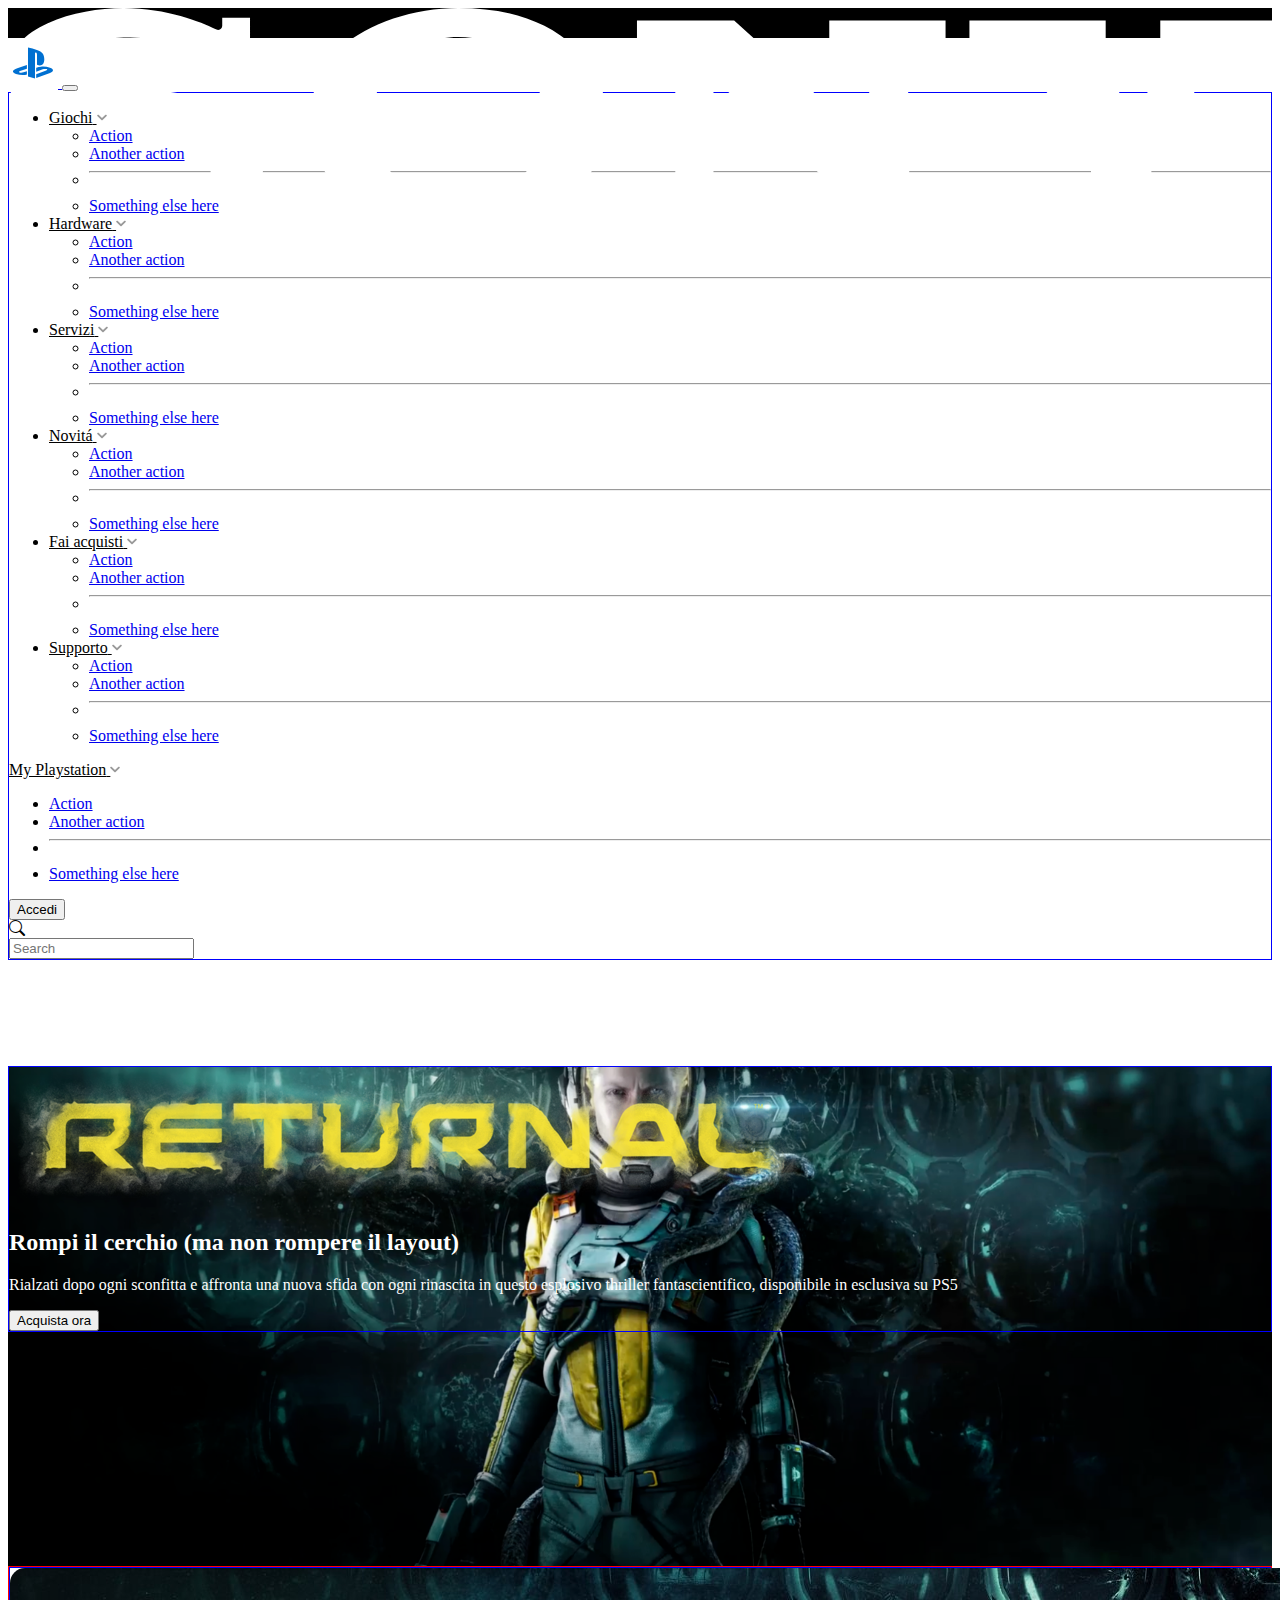
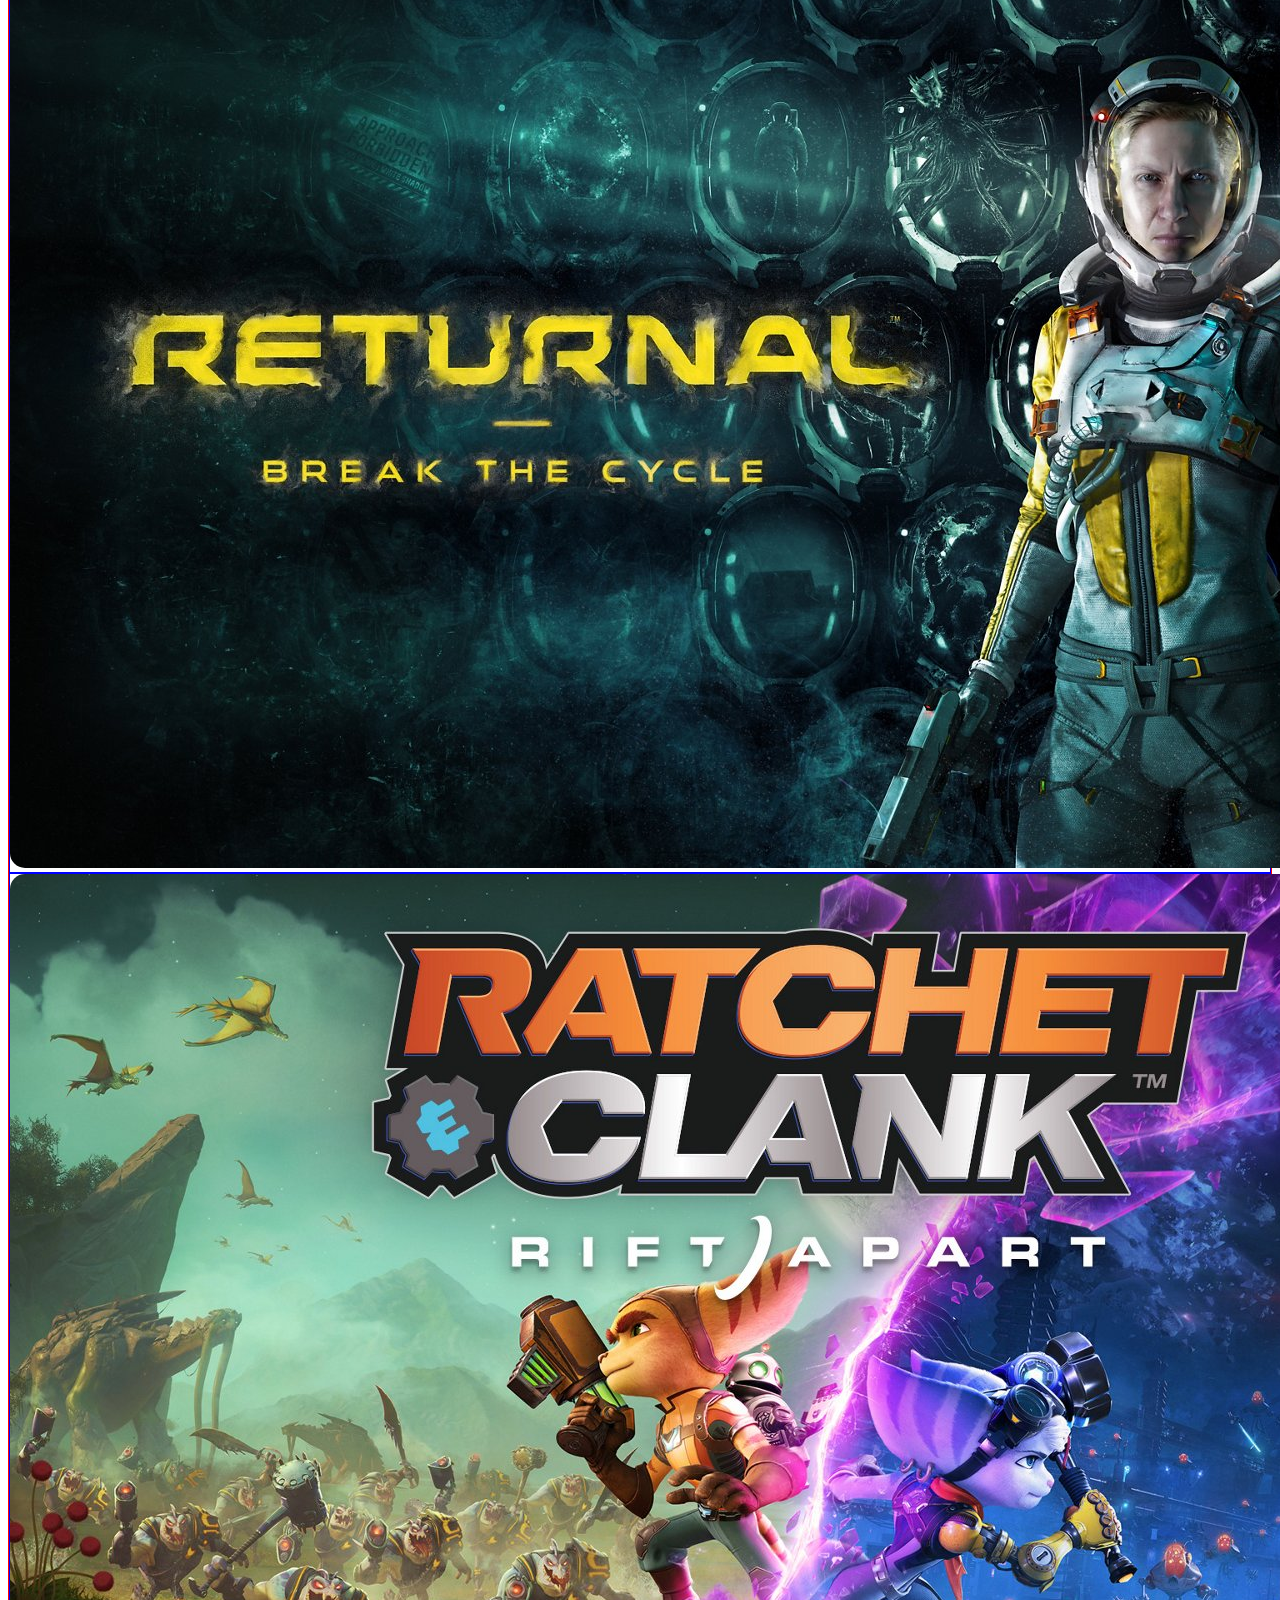
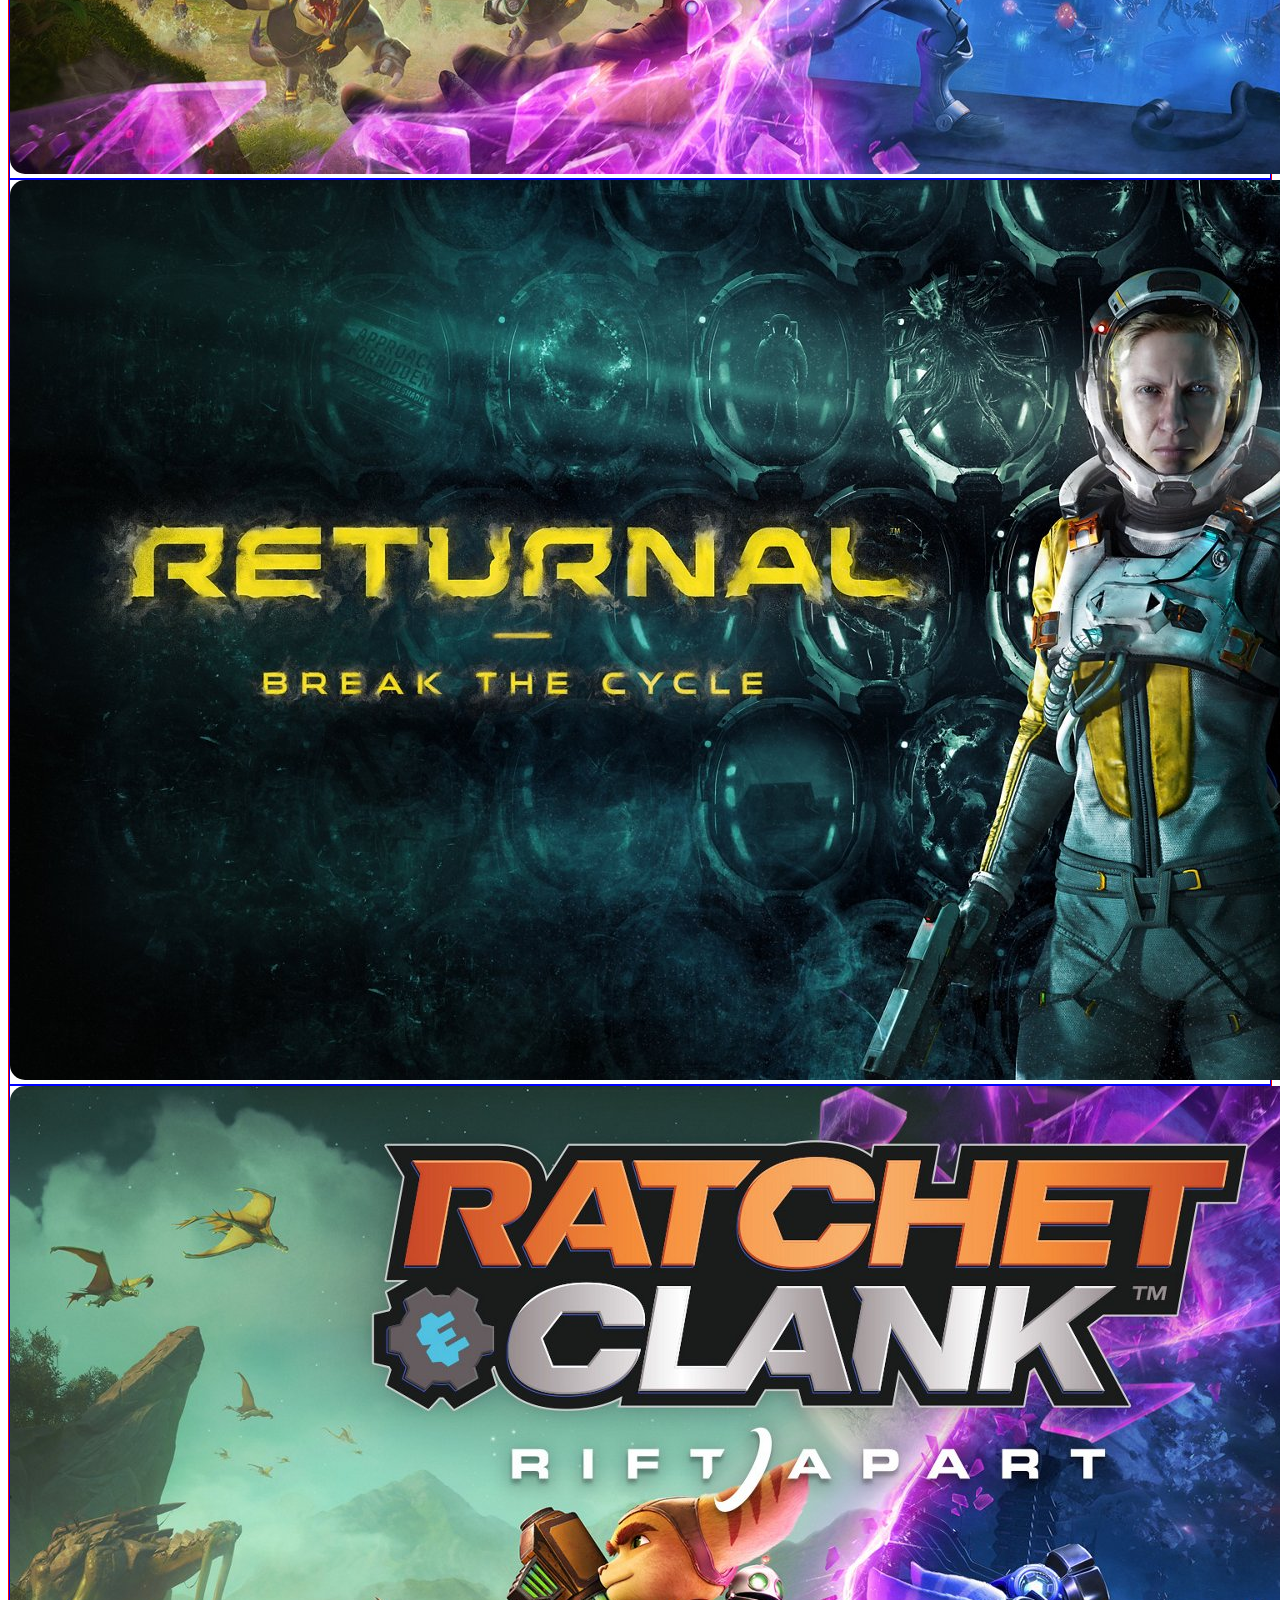
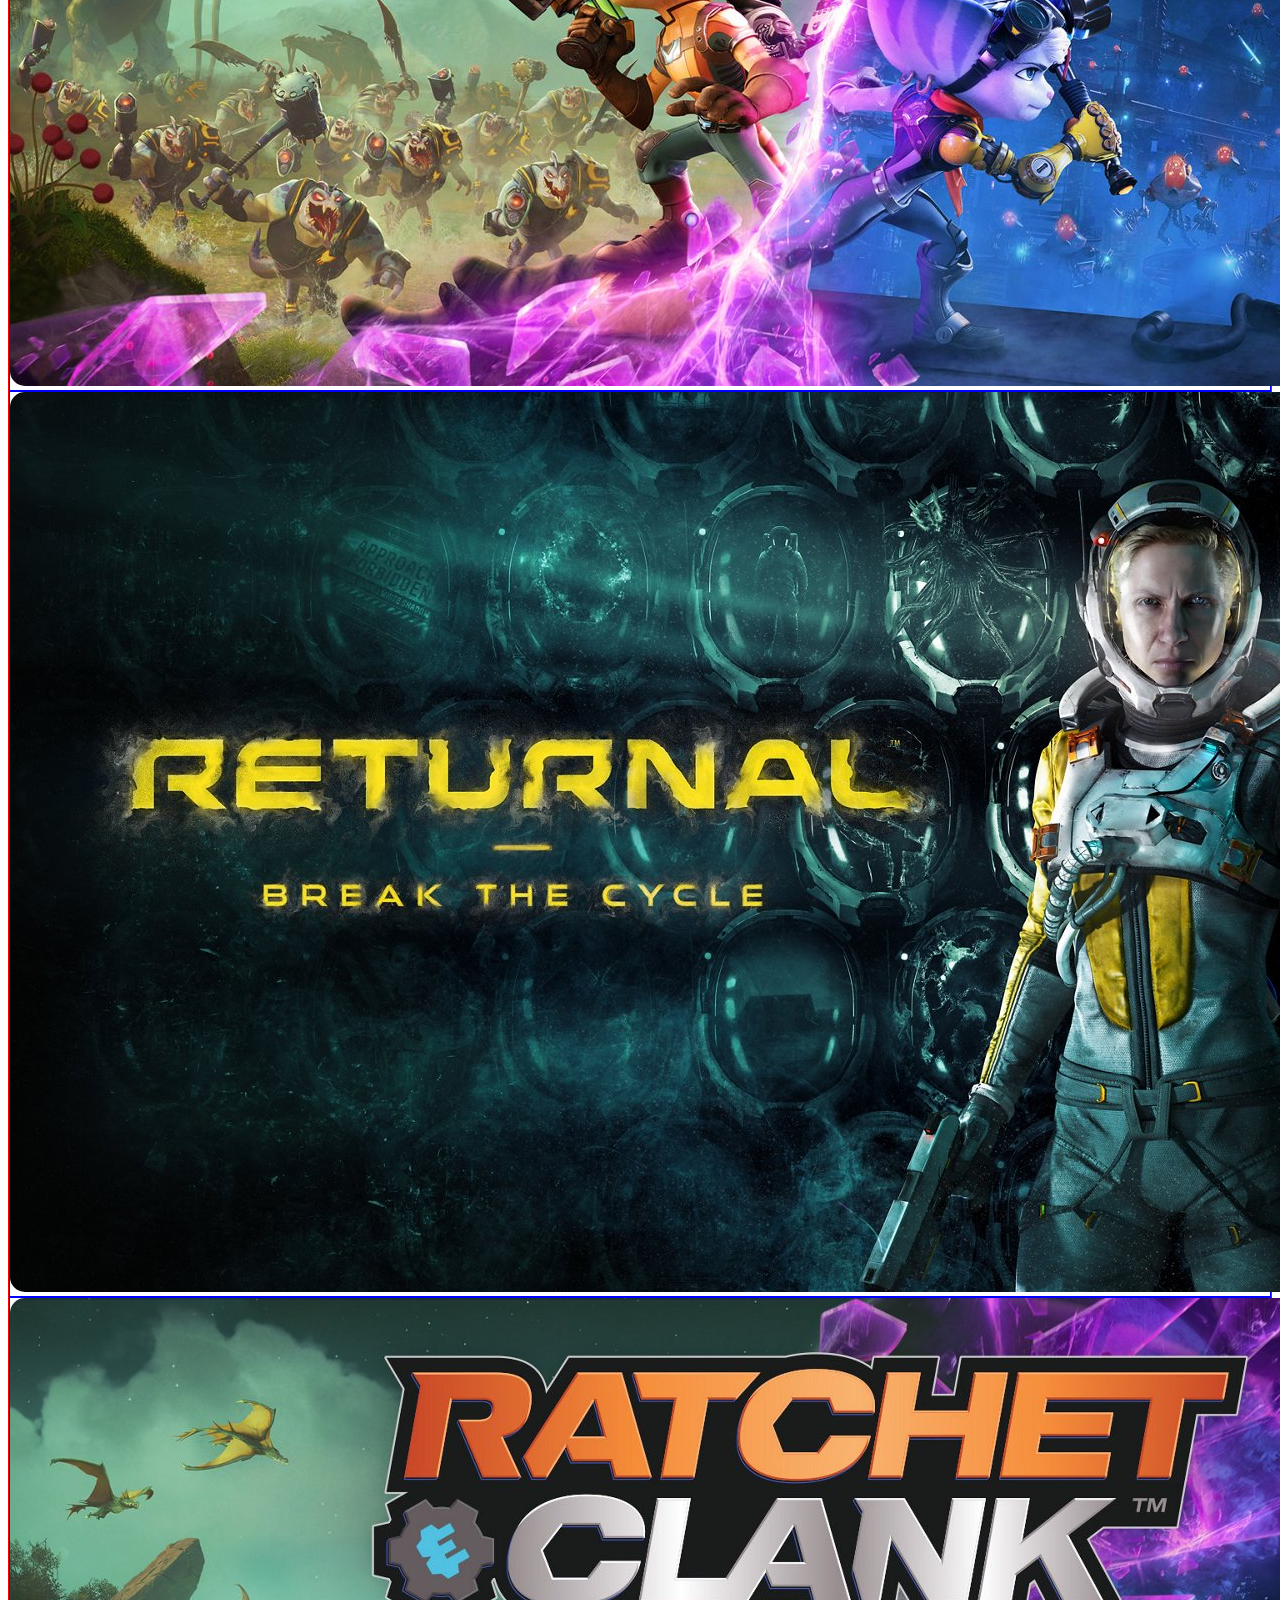
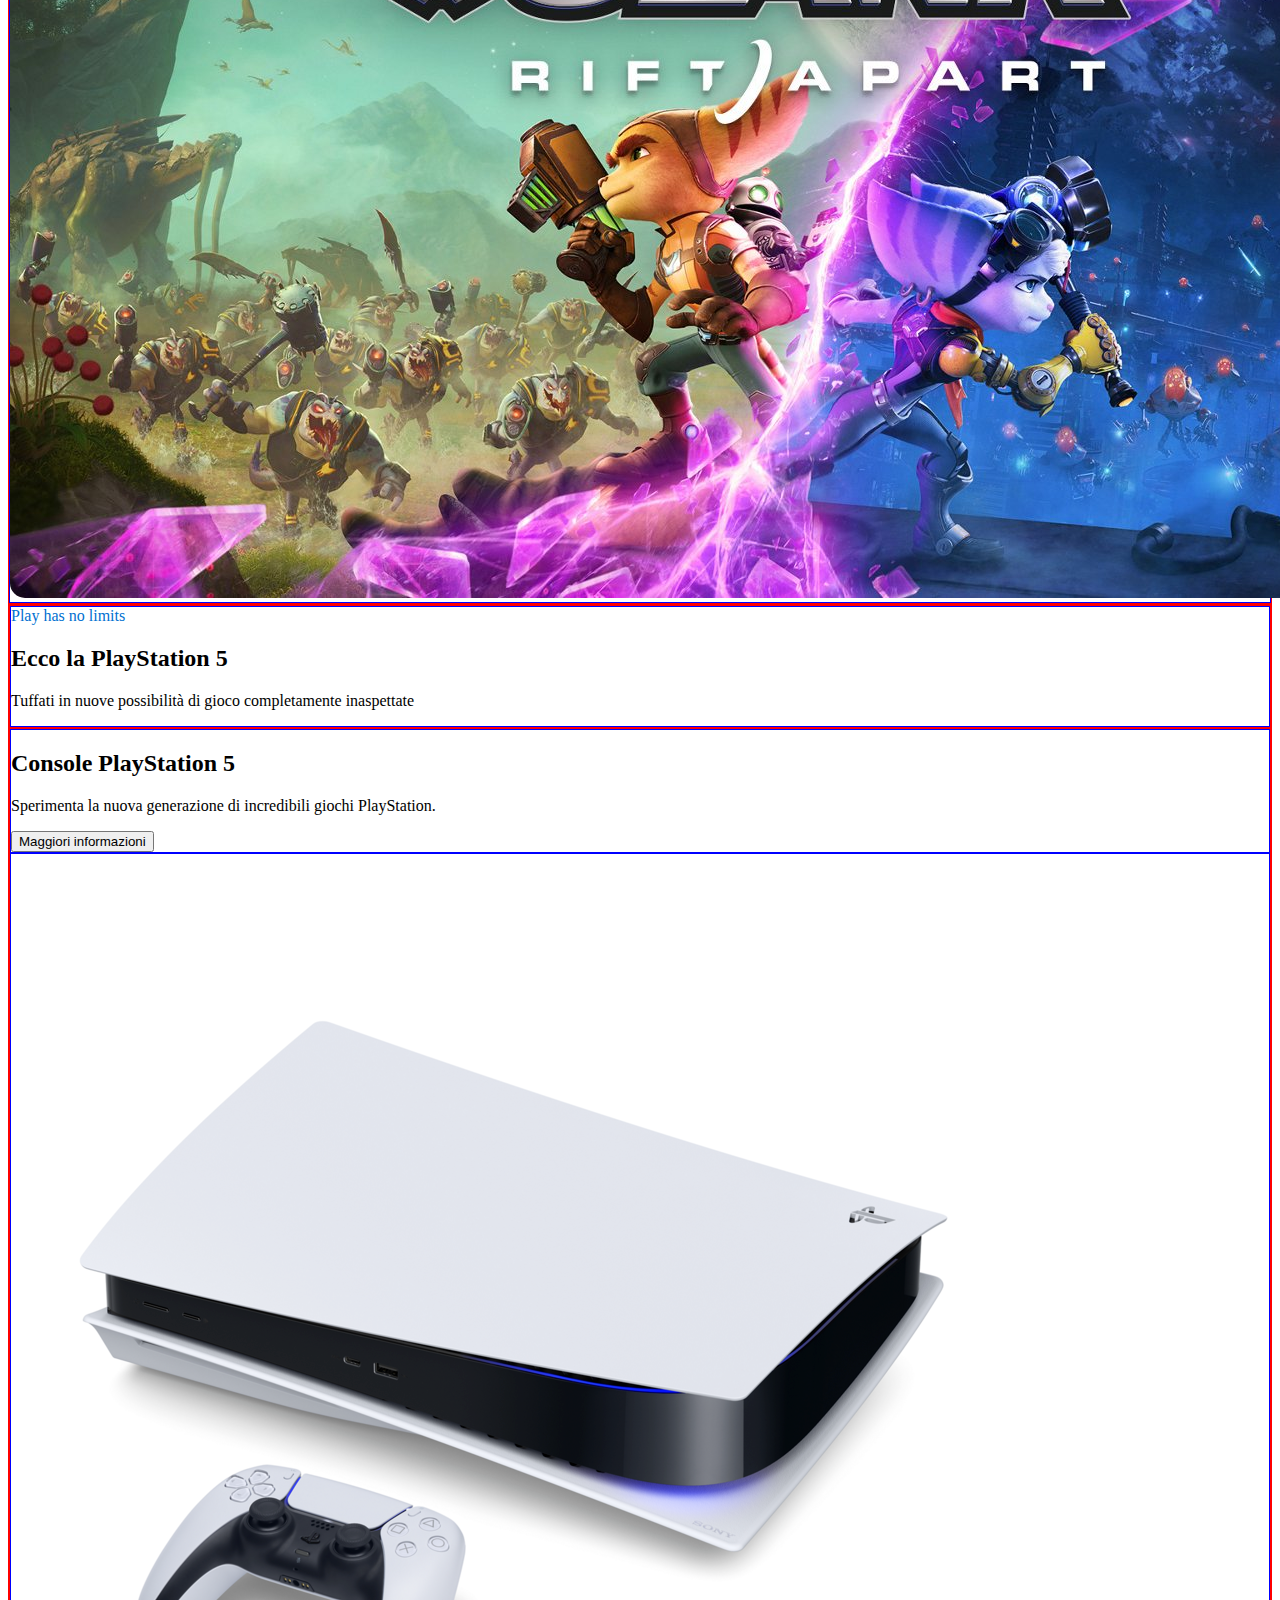
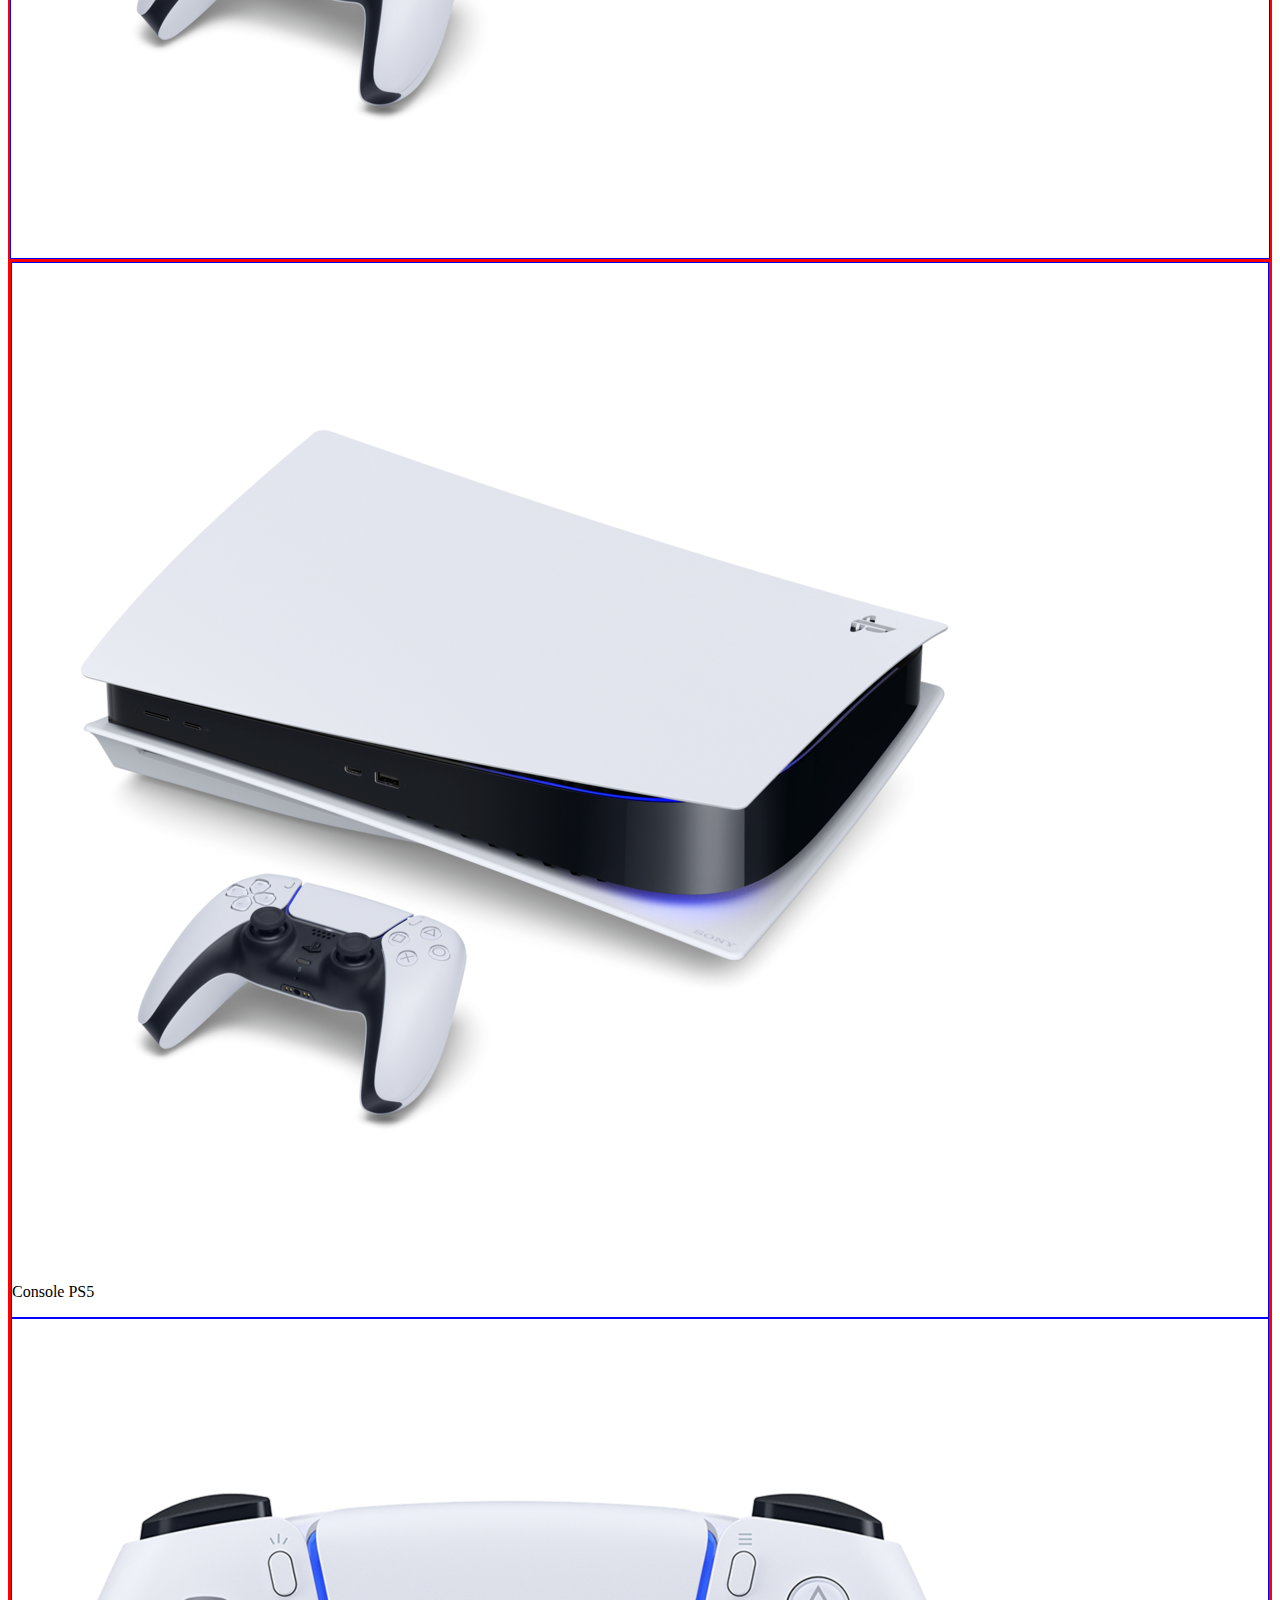
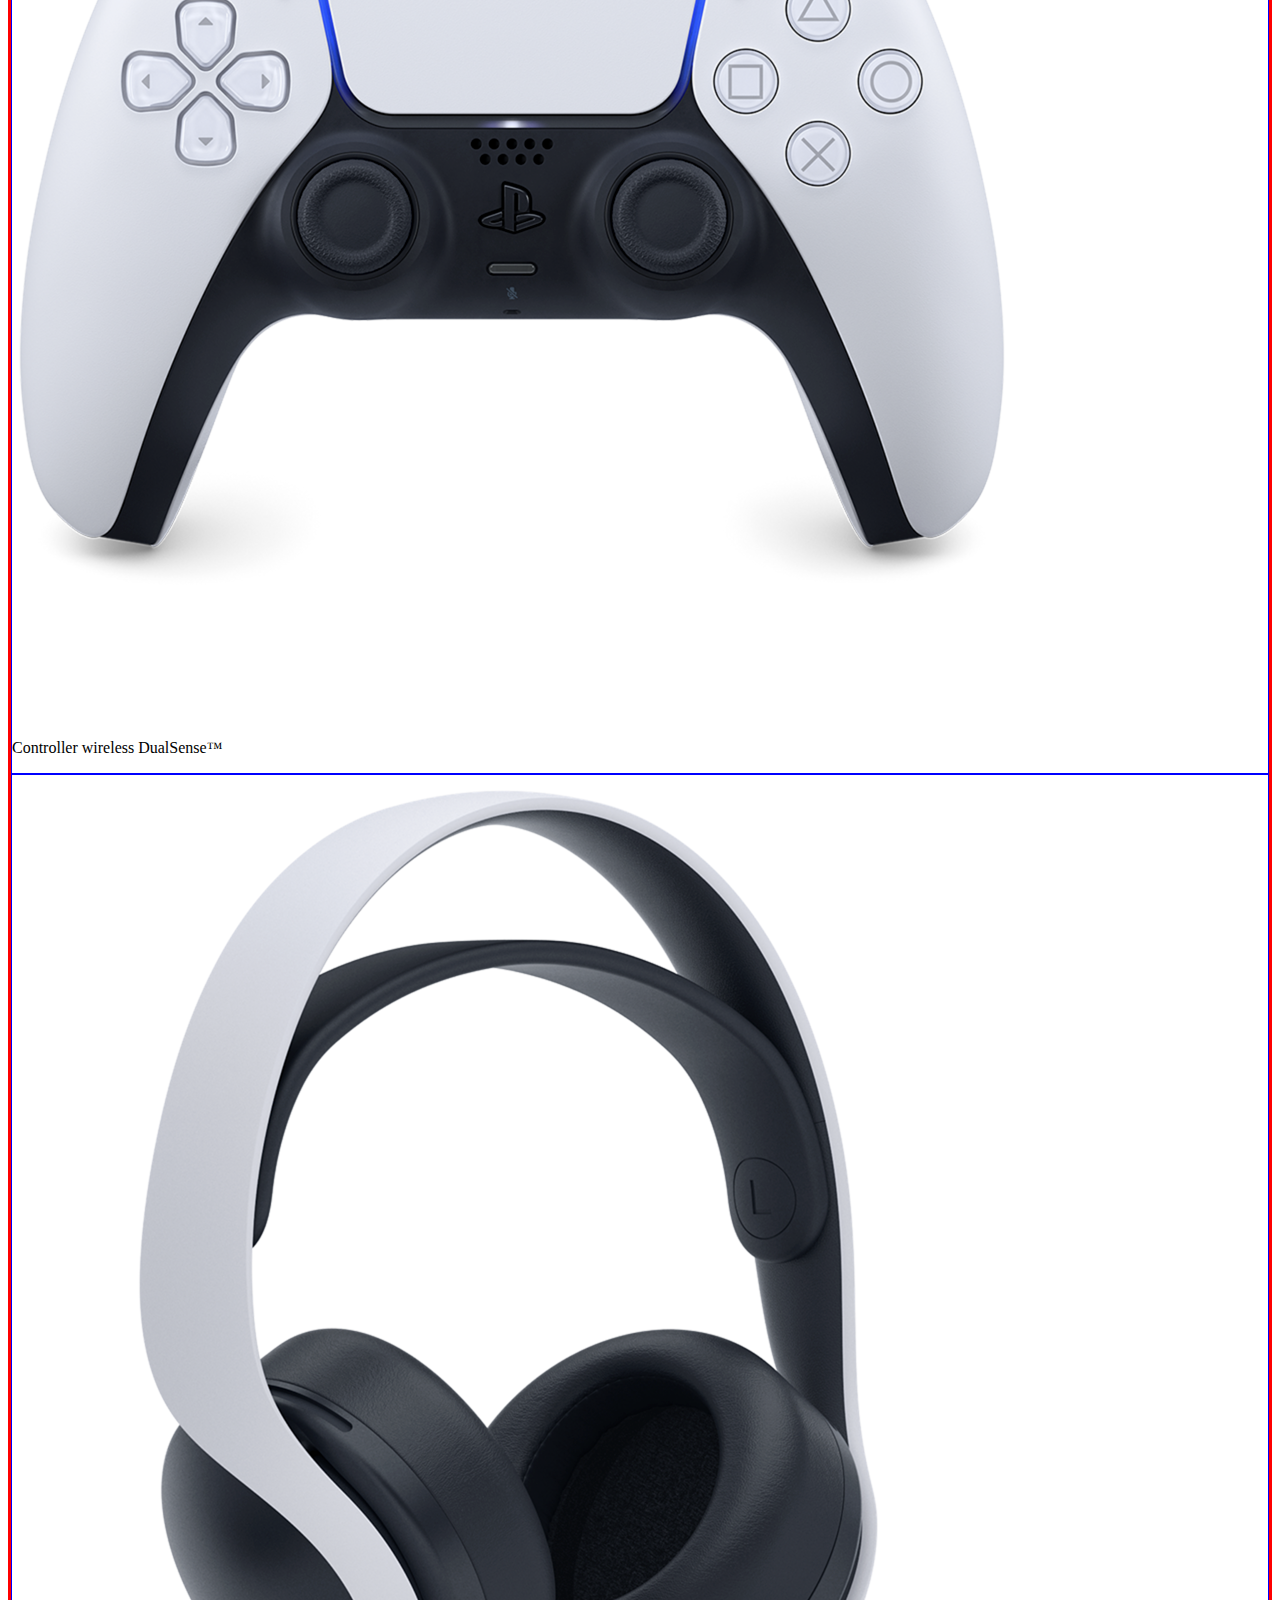
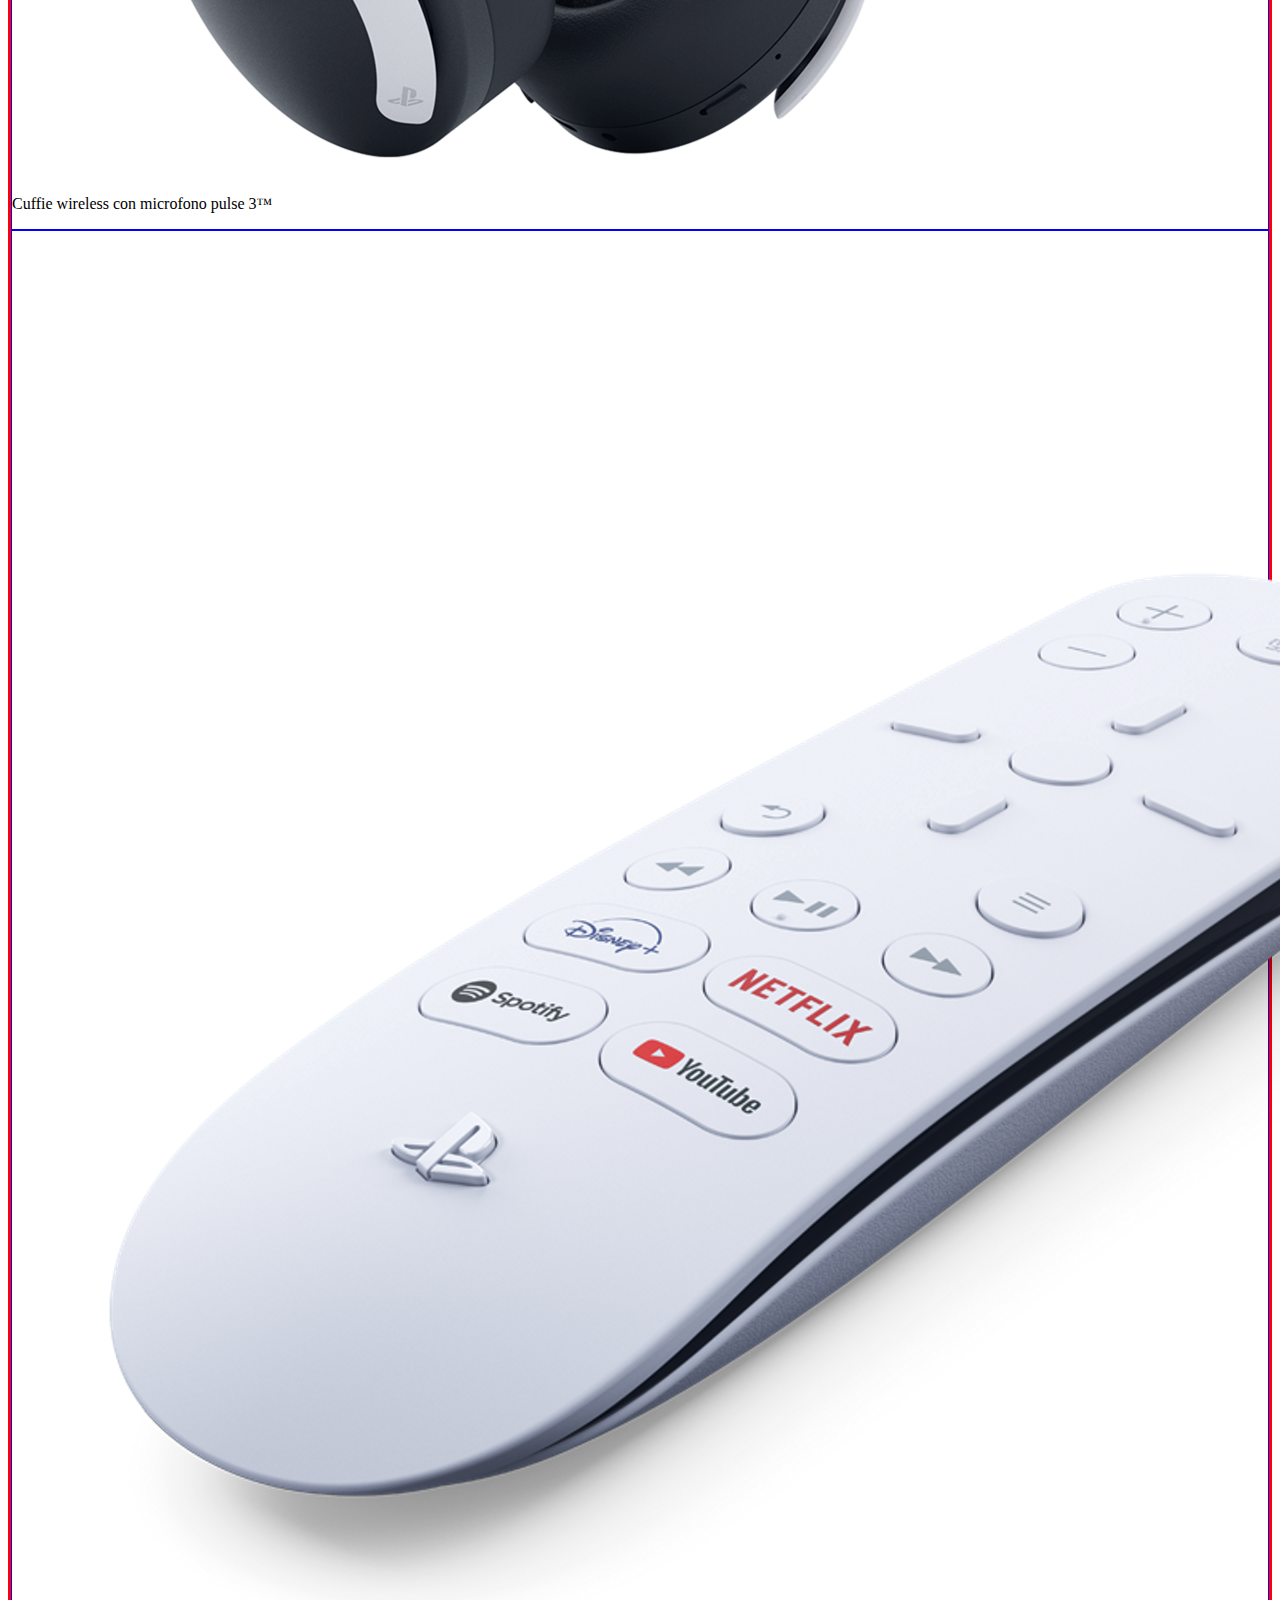
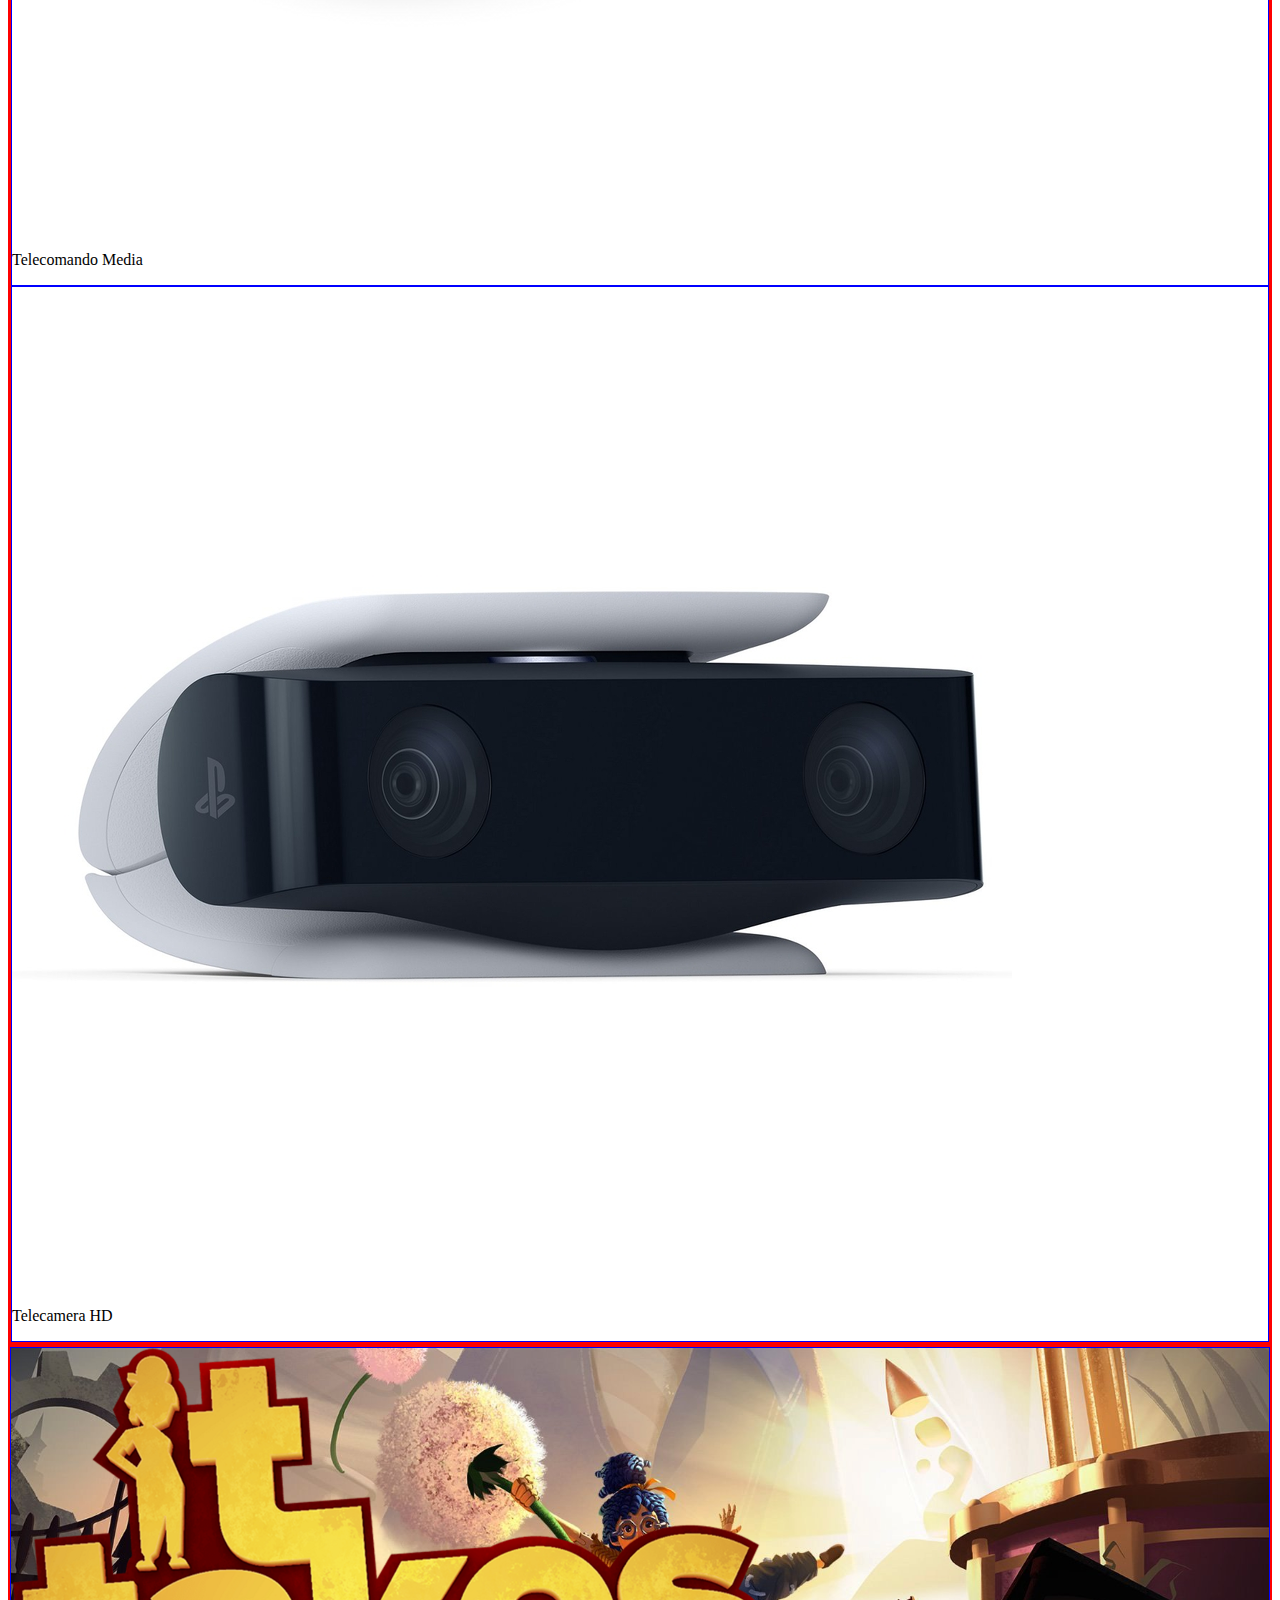
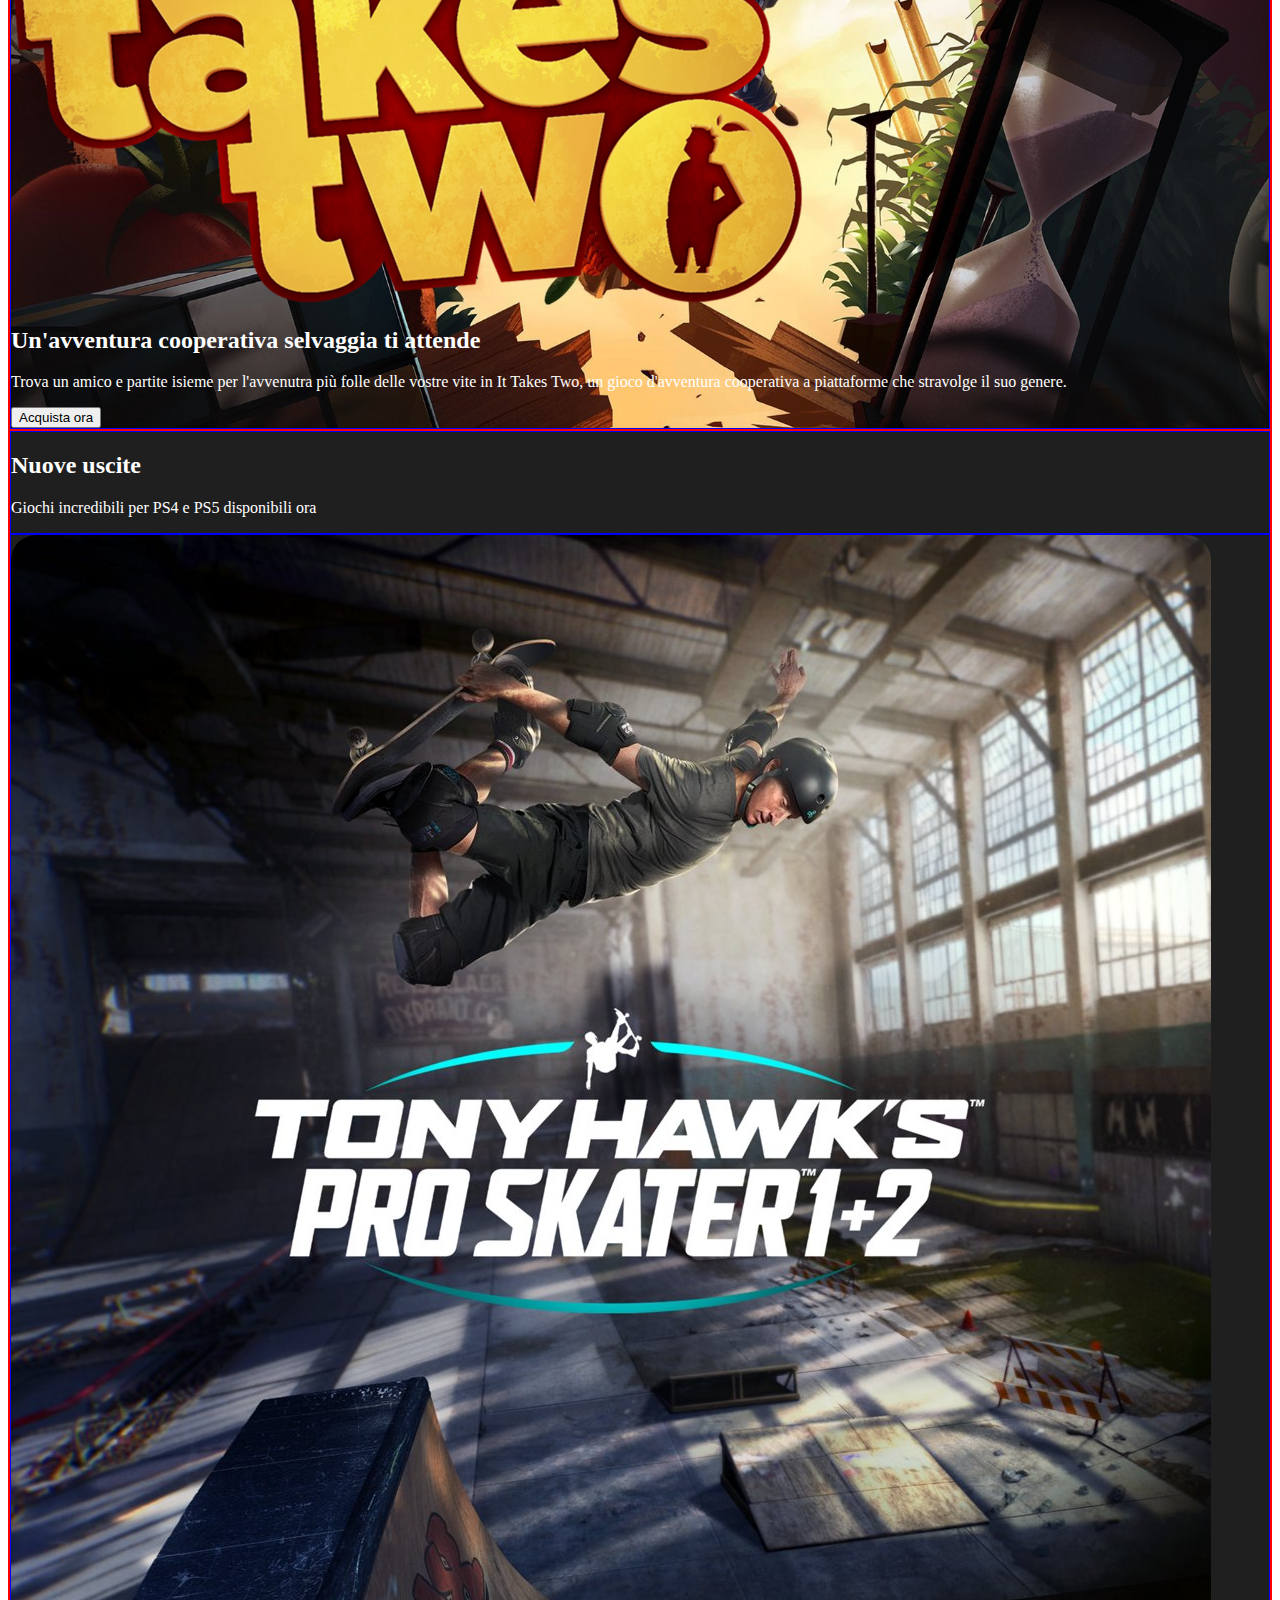
==== index.html @ 9e1efb1d "fix: spacing in ps plus section" ====
<!DOCTYPE html>
<html lang="en">
<head>
    <meta charset="UTF-8">
    <meta http-equiv="X-UA-Compatible" content="IE=edge">
    <meta name="viewport" content="width=device-width, initial-scale=1.0">
    <!-- CSS bootstrap only -->
    <link href="https://cdn.jsdelivr.net/npm/bootstrap@5.0.1/dist/css/bootstrap.min.css" rel="stylesheet" integrity="sha384-+0n0xVW2eSR5OomGNYDnhzAbDsOXxcvSN1TPprVMTNDbiYZCxYbOOl7+AMvyTG2x" crossorigin="anonymous">
    <!--Boostrap icon cdn-->
    <link rel="stylesheet" href="https://cdn.jsdelivr.net/npm/bootstrap-icons@1.5.0/font/bootstrap-icons.css">
    <link rel="stylesheet" href="css/style.css">
    <title>Playstation</title>
</head>
<body class="debug">

    <!-- header -->
    <header class="fixed-top">

        <div class="fluid-container">

            <div class="top-header text-end">
                <img src="img/sony_logo.svg" alt="logo sony" class="h-50 pe-2">
            </div>

            <div class="bottom-header">

                <div class="row align-items-center">
                    <nav class="navbar navbar-expand-lg navbar-light bg-light">

                        <div class="container-fluid">

                            <a class="navbar-brand" href="#">
                                <img src="img/play_logo.svg" alt="logo playstation">
                            </a>
                            <button class="navbar-toggler" type="button" data-bs-toggle="collapse" data-bs-target="#navbarSupportedContent" aria-controls="navbarSupportedContent" aria-expanded="false" aria-label="Toggle navigation">
                                <span class="navbar-toggler-icon ms_black"></span>
                            </button>

                            <div class="collapse navbar-collapse" id="navbarSupportedContent">

                                <ul class="navbar-nav me-auto mb-2 mb-lg-0">

                                    <li class="nav-item dropdown">
                                        <a class="nav-link ms_black" href="#" id="navbarDropdown" role="button" data-bs-toggle="dropdown" aria-expanded="false">
                                        <span class="ms_black">Giochi</span>
                                        <img class="ms_dropdown-toggle" src="img/chevron-down-solid.svg" alt="dropdwon toggle">
                                        <img class="ms_dropdown-toggle-layover" src="img/chevron-down-solid-hover.svg" alt="dropdown toggle blu">
                                        </a>
                                        <ul class="dropdown-menu" aria-labelledby="navbarDropdown">
                                        <li><a class="dropdown-item" href="#">Action</a></li>
                                        <li><a class="dropdown-item" href="#">Another action</a></li>
                                        <li><hr class="dropdown-divider"></li>
                                        <li><a class="dropdown-item" href="#">Something else here</a></li>
                                        </ul>
                                    </li>

                                    <li class="nav-item dropdown">
                                        <a class="nav-link ms_black" href="#" id="navbarDropdown" role="button" data-bs-toggle="dropdown" aria-expanded="false">
                                        <span class="ms_black">Hardware</span>
                                        <img class="ms_dropdown-toggle" src="img/chevron-down-solid.svg" alt="dropdwon toggle">
                                        <img class="ms_dropdown-toggle-layover" src="img/chevron-down-solid-hover.svg" alt="dropdown toggle blu">
                                        </a>
                                        <ul class="dropdown-menu" aria-labelledby="navbarDropdown">
                                        <li><a class="dropdown-item" href="#">Action</a></li>
                                        <li><a class="dropdown-item" href="#">Another action</a></li>
                                        <li><hr class="dropdown-divider"></li>
                                        <li><a class="dropdown-item" href="#">Something else here</a></li>
                                        </ul>
                                    </li>

                                    <li class="nav-item dropdown">
                                        <a class="nav-link ms_black" href="#" id="navbarDropdown" role="button" data-bs-toggle="dropdown" aria-expanded="false">
                                        <span class="ms_black">Servizi</span>
                                        <img class="ms_dropdown-toggle" src="img/chevron-down-solid.svg" alt="dropdwon toggle">
                                        <img class="ms_dropdown-toggle-layover" src="img/chevron-down-solid-hover.svg" alt="dropdown toggle blu">
                                        </a>
                                        <ul class="dropdown-menu" aria-labelledby="navbarDropdown">
                                        <li><a class="dropdown-item" href="#">Action</a></li>
                                        <li><a class="dropdown-item" href="#">Another action</a></li>
                                        <li><hr class="dropdown-divider"></li>
                                        <li><a class="dropdown-item" href="#">Something else here</a></li>
                                        </ul>
                                    </li>

                                    <li class="nav-item dropdown">
                                        <a class="nav-link ms_black" href="#" id="navbarDropdown" role="button" data-bs-toggle="dropdown" aria-expanded="false">
                                        <span class="ms_black">Novit&aacute;</span>
                                        <img class="ms_dropdown-toggle" src="img/chevron-down-solid.svg" alt="dropdwon toggle">
                                        <img class="ms_dropdown-toggle-layover" src="img/chevron-down-solid-hover.svg" alt="dropdown toggle blu">
                                        </a>
                                        <ul class="dropdown-menu" aria-labelledby="navbarDropdown">
                                        <li><a class="dropdown-item" href="#">Action</a></li>
                                        <li><a class="dropdown-item" href="#">Another action</a></li>
                                        <li><hr class="dropdown-divider"></li>
                                        <li><a class="dropdown-item" href="#">Something else here</a></li>
                                        </ul>
                                    </li>

                                    <li class="nav-item dropdown">
                                        <a class="nav-link ms_black" href="#" id="navbarDropdown" role="button" data-bs-toggle="dropdown" aria-expanded="false">
                                        <span class="ms_black">Fai acquisti</span>
                                        <img class="ms_dropdown-toggle" src="img/chevron-down-solid.svg" alt="dropdwon toggle">
                                        <img class="ms_dropdown-toggle-layover" src="img/chevron-down-solid-hover.svg" alt="dropdown toggle blu">
                                        </a>
                                        <ul class="dropdown-menu" aria-labelledby="navbarDropdown">
                                        <li><a class="dropdown-item" href="#">Action</a></li>
                                        <li><a class="dropdown-item" href="#">Another action</a></li>
                                        <li><hr class="dropdown-divider"></li>
                                        <li><a class="dropdown-item" href="#">Something else here</a></li>
                                        </ul>
                                    </li>

                                    <li class="nav-item dropdown">
                                        <a class="nav-link ms_black" href="#" id="navbarDropdown" role="button" data-bs-toggle="dropdown" aria-expanded="false">
                                        <span class="ms_black">Supporto</span>
                                        <img class="ms_dropdown-toggle" src="img/chevron-down-solid.svg" alt="dropdwon toggle">
                                        <img class="ms_dropdown-toggle-layover" src="img/chevron-down-solid-hover.svg" alt="dropdown toggle blu">
                                        </a>
                                        <ul class="dropdown-menu" aria-labelledby="navbarDropdown">
                                        <li><a class="dropdown-item" href="#">Action</a></li>
                                        <li><a class="dropdown-item" href="#">Another action</a></li>
                                        <li><hr class="dropdown-divider"></li>
                                        <li><a class="dropdown-item" href="#">Something else here</a></li>
                                        </ul>
                                    </li>

                                </ul>

                                <form class="d-flex">

                                    <div class="navbar-nav me-auto mb-2 mb-lg-0">

                                        <div class="nav-item dropdown">
                                            <a class="nav-link ms_black" href="#" id="navbarDropdown" role="button" data-bs-toggle="dropdown" aria-expanded="false">
                                            <span class="ms_black">My Playstation</span>
                                            <img class="ms_dropdown-toggle" src="img/chevron-down-solid.svg" alt="dropdwon toggle">
                                            <img class="ms_dropdown-toggle-layover" src="img/chevron-down-solid-hover.svg" alt="dropdown toggle blu">
                                            </a>
                                            <ul class="dropdown-menu" aria-labelledby="navbarDropdown">
                                            <li><a class="dropdown-item" href="#">Action</a></li>
                                            <li><a class="dropdown-item" href="#">Another action</a></li>
                                            <li><hr class="dropdown-divider"></li>
                                            <li><a class="dropdown-item" href="#">Something else here</a></li>
                                            </ul>
                                        </div>

                                    </div>

                                    <button class="btn btn-dark rounded-pill me-2" type="submit">Accedi</button>

                                    <div class="navbar-nav me-auto mb-2 mb-lg-0">

                                        <div class="nav-item dropdown">
                                            <a class="nav-link ms_black" href="#" id="navbarDropdown" role="button" data-bs-toggle="dropdown" aria-expanded="false">
                                                <i class="bi bi-search"></i>
                                            </a>
                                            <div class="dropdown-menu dropdown-menu-end">
                                                <div> <input class="form-control me-2" type="search" placeholder="Search" aria-label="Search"></div>
                                                
                                            </div>
                                        </div>

                                    </div>

                                </form>
                            </div>
                        </div>
                    </nav>
                </div>
            </div>

        </div>

    </header>
    <!-- end header -->

    <!-- jumbotron -->
    <div class="jumbotron mb-5">

        <!-- top-jumbo with bg img -->
        <div class="top-jumbo">

            <div class="container">

                <div class="row align-items-end _ms-height500px">

                    <div class="col-12 col-lg-4 pb-4 ms_white">
                        
                        <!--logo bg-img-->
                        <img src="img/returnal-hero-banner-logo.png" alt="returnal logo" class="w-50 pb-3">

                        <!-- title -->
                        <h2 class="pb-3">Rompi il cerchio (ma non rompere il layout)</h2>

                        <!-- paragraph -->
                        <p class="pb-3">Rialzati dopo ogni sconfitta e affronta una nuova sfida con ogni rinascita in questo esplosivo thriller fantascientifico, disponibile in esclusiva su PS5</p>

                        <!-- btn -->
                        <button type="button" class="btn btn-danger rounded-pill">Acquista ora</button>

                    </div>

                </div>

            </div>

        </div>
        <!-- end top-jumbo with bg img -->

        <!-- bottom-jumbo -->

        <div class="bottom-jumbo">

            <div class="container">

                <div class="row py-4 gy-4">

                    <div class="col-6 col-sm-4 col-lg-2">
                        <div class="ms_img-container ms_jumbo-banner-rounded">
                            <img src="img/returnal-listing-thumb-01-ps5.jpg" alt="returnal banner" class="w-100 ms_jumbo-banner-rounded">
                        </div>
                    </div>
                    <div class="col-6 col-sm-4 col-lg-2">
                        <div class="ms_img-container ms_jumbo-banner-rounded">
                            <img src="img/ratchet-and-clank-rift-apart-keyart.jpg" alt="ratchet and clank banner" class="w-100 ms_jumbo-banner-rounded">
                        </div>
                    </div>                    
                    <div class="col-6 col-sm-4 col-lg-2">
                        <div class="ms_img-container ms_jumbo-banner-rounded">
                            <img src="img/returnal-listing-thumb-01-ps5.jpg" alt="returnal banner" class="w-100 ms_jumbo-banner-rounded">
                        </div>
                    </div>                    
                    <div class="col-6 col-sm-4 col-lg-2">
                        <div class="ms_img-container ms_jumbo-banner-rounded">
                            <img src="img/ratchet-and-clank-rift-apart-keyart.jpg" alt="ratchet and clank banner" class="w-100 ms_jumbo-banner-rounded">
                        </div>
                    </div>                    
                    <div class="col-6 col-sm-4 col-lg-2">
                        <div class="ms_img-container ms_jumbo-banner-rounded">
                            <img src="img/returnal-listing-thumb-01-ps5.jpg" alt="returnal banner" class="w-100 ms_jumbo-banner-rounded">
                        </div>
                    </div>                    
                    <div class="col-6 col-sm-4 col-lg-2">
                        <div class="ms_img-container ms_jumbo-banner-rounded">
                            <img src="img/ratchet-and-clank-rift-apart-keyart.jpg" alt="ratchet and clank banner" class="w-100 ms_jumbo-banner-rounded">
                        </div>
                    </div>

                </div>

            </div>

        </div>

    </div>
    <!-- end jumbotron -->

    <!-- section play-5 -->
    <section id="play-5" class="red-bord">

        <div class="container">

            <!-- title -->
            <div class="title red-bord">
                <div class="row py-4">  

                    <div class="col-12 text-center"> 
                        <h7 class="text-uppercase ms_azure m-n5">Play has no limits</h7>
                        <h2 class="pb-4">Ecco la PlayStation 5</h2>
                        <p>Tuffati in nuove possibilità di gioco completamente inaspettate</p>
                    </div>
                </div> 
            </div>
            <!-- end title -->

            <!-- center section -->
            <div class="central-section red-bord">

                <div class="row align-items-center">

                    <div class="col-12 col-md-5">
                        
                        <!-- title -->
                        <h2 class="fs-1 pb-3">Console PlayStation 5</h2>

                        <!-- paragraph -->
                        <p class="text-muted fs-5 pb-3">Sperimenta la nuova generazione di incredibili giochi PlayStation.</p>

                        <!-- btn -->
                        <button type="button" class="btn btn-primary rounded-pill">Maggiori informazioni</button>

                    </div>

                    <div class="col-12 col-md-7">
                        <img src="img/playstation-5-thumb.png" alt="playstation 5 console" class="w-100">
                    </div>

                </div>

            </div>
            <!-- end center section -->

            <!-- bottom section -->
            <div class="bottom-section red-bord">

                <div class="row red-bord">

                    <div class="col-4 col-md text-center">
                        <div class="img-text-container">
                            <img src="img/playstation-5-thumb.png" alt="playstation 5 console" class="w-75" >
                            <p class="d-none d-md-block">Console PS5</p>
                        </div>
                    </div>
                    <div class="col-4 col-md text-center">
                        <div class="img-text-container">
                            <img src="img/joypad-thumb.png" alt="playstation 5 joypad" class="w-75 p-3">
                            <p class="d-none d-md-block">Controller wireless DualSense&trade;</p>
                        </div>
                    </div>
                    <div class="col-4 col-md text-center">
                        <div class="img-text-container">
                            <img src="img/headset-thumb.png" alt="playstation 5 headset" class="w-75 p-3">
                            <p class="d-none d-md-block">Cuffie wireless con microfono <span class="text-uppercase">pulse</span> 3&trade;</p>
                        </div>
                    </div>
                    <div class="col-4 col-md text-center">
                        <div class="img-text-container">
                            <img src="img/remote-thumb.png" alt="playstation 5 remote" class="w-75 p-3">
                            <p class="d-none d-md-block">Telecomando Media</p>
                        </div>
                    </div>
                    <div class="col-4 col-md text-center">
                        <div class="img-text-container">
                            <img src="img/camera-thumb.jpg" alt="playstation 5 camera" class="w-75 p-3">
                            <p class="d-none d-md-block">Telecamera HD</p>
                        </div>
                    </div>

                </div>
            </div>
            <!-- end bottom section -->

        </div>

    </section>
    <!-- end section play-5 -->

    <!-- section new-games -->
    <section id="new-games" class="red-bord">

        <!-- top-section -->
        <div class="top-new-games">

            <div class="container red-bord">

                <div class="row">

                    <div class="col-12 col-lg-4 py-5 ms_white">

                        <!--logo bg-img-->
                        <img src="img/it-takes-two-logo.png" alt="returnal logo" class="w-50 pb-3">
                        
                        <!-- title -->
                        <h2 class="fs-1">Un'avventura cooperativa selvaggia ti attende</h2>

                        <!-- paragraph -->
                        <p>Trova un amico e partite isieme per l'avvenutra più folle delle vostre vite in It Takes Two, un gioco d'avventura cooperativa a piattaforme che stravolge il suo genere.</p>

                        <!-- btn -->
                        <button type="button" class="btn btn-danger rounded-pill">Acquista ora</button>

                    </div>

                </div>

            </div>

        </div>
        <!-- end top section -->

        <!-- bottom-section -->
        <div class="bottom-new-games py-4 ms_white">

            <div class="container red-bord">

                <div class="row">

                    <div class="col"> 

                        <!-- title -->
                        <h2 class="fs-1">Nuove uscite</h2>

                        <!-- paragraph -->
                        <p class="fs-4">Giochi incredibili per PS4 e PS5 disponibili ora</p>
                    
                    </div>

                </div>

                <div class="row">
                    <div class="col-6 col-sm-4 col-lg-2">
                        <div class="img-text-container">
                            <img src="img/tony-hawks-pro-skater-1-2-store-art.jpg" alt="Tony hawk game" class="w-100 ms_rounded-25px">
                            <p>Tony Hawk's&trade; Pro Skater&trade; 1 + 2</p>
                        </div>
                    </div>
                    <div class="col-6 col-sm-4 col-lg-2">
                        <div class="img-text-container">
                            <img src="img/crash-bandicoot-4-its-about-time-store-art.jpg" alt="crash bandicoot 4" class="w-100 ms_rounded-25px">
                            <p>Crash Bandicoot 4: It's About Time</p>
                        </div>
                    </div>
                    <div class="col-6 col-sm-4 col-lg-2">
                        <div class="img-text-container">
                            <img src="img/tony-hawks-pro-skater-1-2-store-art.jpg" alt="Tony hawk game" class="w-100 ms_rounded-25px">
                            <p>Tony Hawk's&trade; Pro Skater&trade; 1 + 2</p>
                        </div>
                    </div>
                    <div class="col-6 col-sm-4 col-lg-2">
                        <div class="img-text-container">
                            <img src="img/crash-bandicoot-4-its-about-time-store-art.jpg" alt="crash bandicoot 4" class="w-100 ms_rounded-25px">
                            <p>Crash Bandicoot 4: It's About Time</p>
                        </div>
                    </div>                    
                    <div class="col-6 col-sm-4 col-lg-2">
                        <div class="img-text-container">
                            <img src="img/tony-hawks-pro-skater-1-2-store-art.jpg" alt="Tony hawk game" class="w-100 ms_rounded-25px">
                            <p>Tony Hawk's&trade; Pro Skater&trade; 1 + 2</p>
                        </div>
                    </div>
                    <div class="col-6 col-sm-4 col-lg-2">
                        <div class="img-text-container">
                            <img src="img/crash-bandicoot-4-its-about-time-store-art.jpg" alt="crash bandicoot 4" class="w-100 ms_rounded-25px">
                            <p>Crash Bandicoot 4: It's About Time</p>
                        </div>
                    </div>
                </div>

                <div class="row">
                    <div class="col-6 col-sm-4 col-lg-2">
                        <div class="img-text-container">
                            <img src="img/tony-hawks-pro-skater-1-2-store-art.jpg" alt="Tony hawk game" class="w-100 ms_rounded-25px">
                            <p>Tony Hawk's&trade; Pro Skater&trade; 1 + 2</p>
                        </div>
                    </div>
                    <div class="col-6 col-sm-4 col-lg-2">
                        <div class="img-text-container">
                            <img src="img/crash-bandicoot-4-its-about-time-store-art.jpg" alt="crash bandicoot 4" class="w-100 ms_rounded-25px">
                            <p>Crash Bandicoot 4: It's About Time</p>
                        </div>
                    </div>
                    <div class="col-6 col-sm-4 col-lg-2">
                        <div class="img-text-container">
                            <img src="img/tony-hawks-pro-skater-1-2-store-art.jpg" alt="Tony hawk game" class="w-100 ms_rounded-25px">
                            <p>Tony Hawk's&trade; Pro Skater&trade; 1 + 2</p>
                        </div>
                    </div>
                    <div class="col-6 col-sm-4 col-lg-2">
                        <div class="img-text-container">
                            <img src="img/crash-bandicoot-4-its-about-time-store-art.jpg" alt="crash bandicoot 4" class="w-100 ms_rounded-25px">
                            <p>Crash Bandicoot 4: It's About Time</p>
                        </div>
                    </div>                    
                    <div class="col-6 col-sm-4 col-lg-2">
                        <div class="img-text-container">
                            <img src="img/tony-hawks-pro-skater-1-2-store-art.jpg" alt="Tony hawk game" class="w-100 ms_rounded-25px">
                            <p>Tony Hawk's&trade; Pro Skater&trade; 1 + 2</p>
                        </div>
                    </div>
                    <div class="col-6 col-sm-4 col-lg-2">
                        <div class="img-text-container">
                            <img src="img/crash-bandicoot-4-its-about-time-store-art.jpg" alt="crash bandicoot 4" class="w-100 ms_rounded-25px">
                            <p>Crash Bandicoot 4: It's About Time</p>
                        </div>
                    </div>
                </div>

            </div>

        </div>
        <!-- end bottom section -->

    </section>
    <!-- end section new-games -->
    
    <!-- section explore -->
    <section id="explore" class="red-bord">

        <div class="container py-4">

            <!-- title -->
            <div class="title red-bord">
                <div class="row red-bord">  

                    <div class="col-12 text-center py-4"> 
                        <h2 class="pb-3 fs-1">Esplora PlayStation&reg; 4</h2>
                        <div class="text-muted">
                            Giochi incredibili e intrattenimento senza fine.
                            <br>
                            Non c'è mai stato un momento migliore per giocare sulla tua PS4.
                        </div>
                    </div>

                </div>
            </div>    
            <!-- end title -->

            <div class="row py-5 red-bord">
                <div class="col-12 col-md-4 position-relative">

                    <!--img-->
                    <img src="img/ps4-slim-homepage-image-block.jpg" alt="ps4 silm black" class="w-100 pb-3">

                    <!-- title -->
                    <h2 class="pb-3">PlayStation 4</h2>

                    <!-- paragraph -->
                    <p class="text-muted pb-5">Giochi incredibili live su PS4, con 1 TB di spazio di archiviazione.</p>

                    <!-- btn -->
                    <button type="button" class="btn btn-primary rounded-pill position-absolute bottom-0">Scopri di pi&uacute;</button>

                </div>
                <div class="col-12 col-md-4 position-relative">

                    <!--img-->
                    <img src="img/double11-202010-tw-psvr.jpg" alt="ps4 silm black" class="w-100 pb-3">

                    <!-- title -->
                    <h2 class="pb-3">PlayStation VR</h2>

                    <!-- paragraph -->
                    <p class="text-muted pb-5">Oltre 500 titoli ed esperienze di gioco. Scoprili tutti.</p>

                    <!-- btn -->
                    <button type="button" class="btn btn-primary rounded-pill position-absolute bottom-0">Scopri di pi&uacute;</button>

                </div>
                <div class="col-12 col-md-4 position-relative">

                    <!--img-->
                    <img src="img/dualshock-4-listing-thumb.jpg" alt="ps4 silm black" class="w-100 pb-3">

                    <!-- title -->
                    <h2 class="pb-3">Accessori</h2>

                    <!-- paragraph -->
                    <p class="text-muted pb-5">Migliora la tua esperienza PS4 con una gamma di accessori ufficiali.</p>

                    <!-- btn -->
                    <button type="button" class="btn btn-primary rounded-pill position-absolute bottom-0">Scopri di pi&uacute;</button>

                </div>
            </div>

        </div>
    </section>
    <!-- end section explore -->

    <!-- section playstationplus -->
    <section id="playstation-plus" class="red-bord">
        
        <div class="container">
            <div class="row red-bord align-items-center">
                <div class="col-12 py-4 col-md-7 py-md-0">

                    <!--logo img-->
                    <img src="img/ps-plus-logo.png" alt="ps plus logo" class="w-50">
                    
                    <!-- paragraph -->
                    <p class="py-2">Migliora la tua esperienza Playtation con l'accesso a multigiocatore online, giochi mensili, sconti esclusivi e altro ancora.</p>

                    <!-- btn -->
                    <button type="button" class="btn btn-light rounded-pill ms_azure">Esplora PlayStation Plus</button>
                        
                </div>
                <div class="d-none col-md-5 d-md-block">
                    <img src="img/ps-plus-april-monthly-games-featured-image-block.png" alt="playstation plus monthly games" class="w-100">
                </div>
            </div>
        </div>

    </section>
    <!-- end section playstationplus -->

    <!-- section playstation-store -->
    <section id="playstation-store" class="red-bord">

        <div class="container">

            <!-- title -->
            <div class="title red-bord">
                <div class="row py-4 red-bord">  

                    <div class="col-12 text-center py-4"> 
                        <h2 class="pb-3 fs-1">Nuovi sconti su PlayStation Store</h2>
                        <p class="text-muted">
                            Sconti pazzeschi, collezioni curate e saldi stagionali su PS5, PS4 e PS VR, tutti in un unico posto.
                        </p>
                    </div>

                </div>
            </div>    
            <!-- end title -->

            <!-- imgs -->
            <div class="row pb-5 red-bord">
                <div class="col-12 col-md-4 py-3">
                    <img src="img/playstation-store-games-under-20-spotlight.jpg" alt="discount 20% playstation" class="w-100">
                </div>
                <div class="col-12 col-md-4 py-3">
                    <img src="img/playstation-store-golden-week-sale-spotlight.jpg" alt="golden week playstation" class="w-100">
                </div>                
                <div class="col-12 col-md-4 py-3">
                    <img src="img/playstation-store-free-to-play-spotlight.png" alt="free-to-play games" class="w-100">
                </div>
            </div>
            <!-- end imgs -->

        </div>

    </section>
    <!-- end section playstation-store -->

    <!-- section playstation now -->
    <section id="playstation-now" class="red-bord">

        <div class="container">
            <div class="row red-bord align-items-center">
                <div class="col-12 col-md-7">

                    <!--logo img-->
                    <img src="img/ps-plus-logo.png" alt="ps plus logo" class="w-50 pb-4">
                    
                    <!-- paragraph -->
                    <p class="pb-3">Migliora la tua esperienza Playtation con l'accesso a multigiocatore online, giochi mensili, sconti esclusivi e altro ancora.</p>

                    <!-- btn -->
                    <button type="button" class="btn btn-light rounded-pill ms_azure">Esplora PlayStation Plus</button>
                        
                </div>
                <div class="col-md-5 d-none d-md-block">
                    <img src="img/ps-plus-april-monthly-games-featured-image-block.png" alt="playstation plus monthly games" class="w-100">
                </div>
            </div>
        </div>

    </section>
    <!-- end section playstation now -->

    <!-- section socials -->
    <section id="socials" class="red-bord">

        <div class="container">

            <!-- title -->
            <div class="title red-bord">

                <div class="row red-bord">  

                    <div class="col-10 offset-1 _ms-height100px"> 
                        <p></p>
                        <h2></h2>
                    </div>

                </div>

            </div>
            <!-- end title -->

            <div class="row red-bord align-items-center _ms-height250px">
                <div class="col-2 offset-2 _ms-height100px"></div>
                <div class="col-2 _ms-height100px"></div>
                <div class="col-2 _ms-height100px"></div>
                <div class="col-2 _ms-height100px"></div>
            </div>

        </div>
        
    </section>
    <!-- end section socials -->

    <footer class="red-bord">
        <div class="container _ms-height500px">
            <div class="row red-bord">
                <div class="col-6 _ms-height250px"></div>
                <div class="col-6 _ms-height250px"></div>
            </div>
            <div class="row red-bord">
                <div class="col-6 _ms-height250px"></div>
            </div>
        </div>
    </footer>
      <!-- JavaScript Bundle with Popper -->
      <script src="https://cdn.jsdelivr.net/npm/bootstrap@5.0.1/dist/js/bootstrap.bundle.min.js" integrity="sha384-gtEjrD/SeCtmISkJkNUaaKMoLD0//ElJ19smozuHV6z3Iehds+3Ulb9Bn9Plx0x4" crossorigin="anonymous"></script>
</body>
</html>
---- css/style.css ----
/* common */
.ms_black{
    color: black;
}
.ms_white{
    color: white;
}
.ms_azure{
    color: rgb(0, 112, 209);
}

.ms_rounded-25px{
    border-radius: 25px;
}
/* header */
header{
    width: 100%;
}

.ms_dropdown-toggle{
    width: 10px;
}

.ms_dropdown-toggle-layover{
    width: 10px;
    display: none;
}

a.ms_black:hover .ms_black{
    color: rgb(0, 112, 209);
    transition: .45s ease-in-out;
}

.ms_black:hover .ms_dropdown-toggle-layover{
    display: inline-block;
    transition: .45s ease-in-out;
}

.ms_black:hover .ms_dropdown-toggle{
    display: none;
    transition: .45s ease-in-out;
}

.top-header{
    height: 30px;
    background-color: black;
}

/* jumbotron */
.top-jumbo{
    margin-top: 106px;
    background-image: url(../img/jumbo-bg.png);
    background-size: cover;
    background-position: top;
}

.ms_jumbo-banner-rounded{
    border-radius: 15px;
}

/* section new-games */
.top-new-games{
    background-image: url(../img/it-takes-two-hero-banner-desktop.jpg);
    background-size: cover;
    background-position: center;
}

.bottom-new-games{
    background-color: rgb(31, 31, 31);
}
/* debug */


.debug [class*="col"]{
    border: 1px solid blue;
}

._ms-height500px{
    height: 500px;
}

._ms-height250px{
    height: 250px;
}

._ms-height100px{
    height: 100px;
}

.red-bord{
    border: 1px solid red;
}

.debug .bottom-jumbo{
    border: 1px solid red;
}

.bottom-new-games{
    background-color: rgb(31, 31, 31);
}

.debug #playstation-plus{
    background-color: rgb(190, 188, 187);
}

.debug #playstation-now{
    background-color: rgb(22, 28, 59);
}

.debug footer{
    background-color: rgb(0, 67, 156);
}
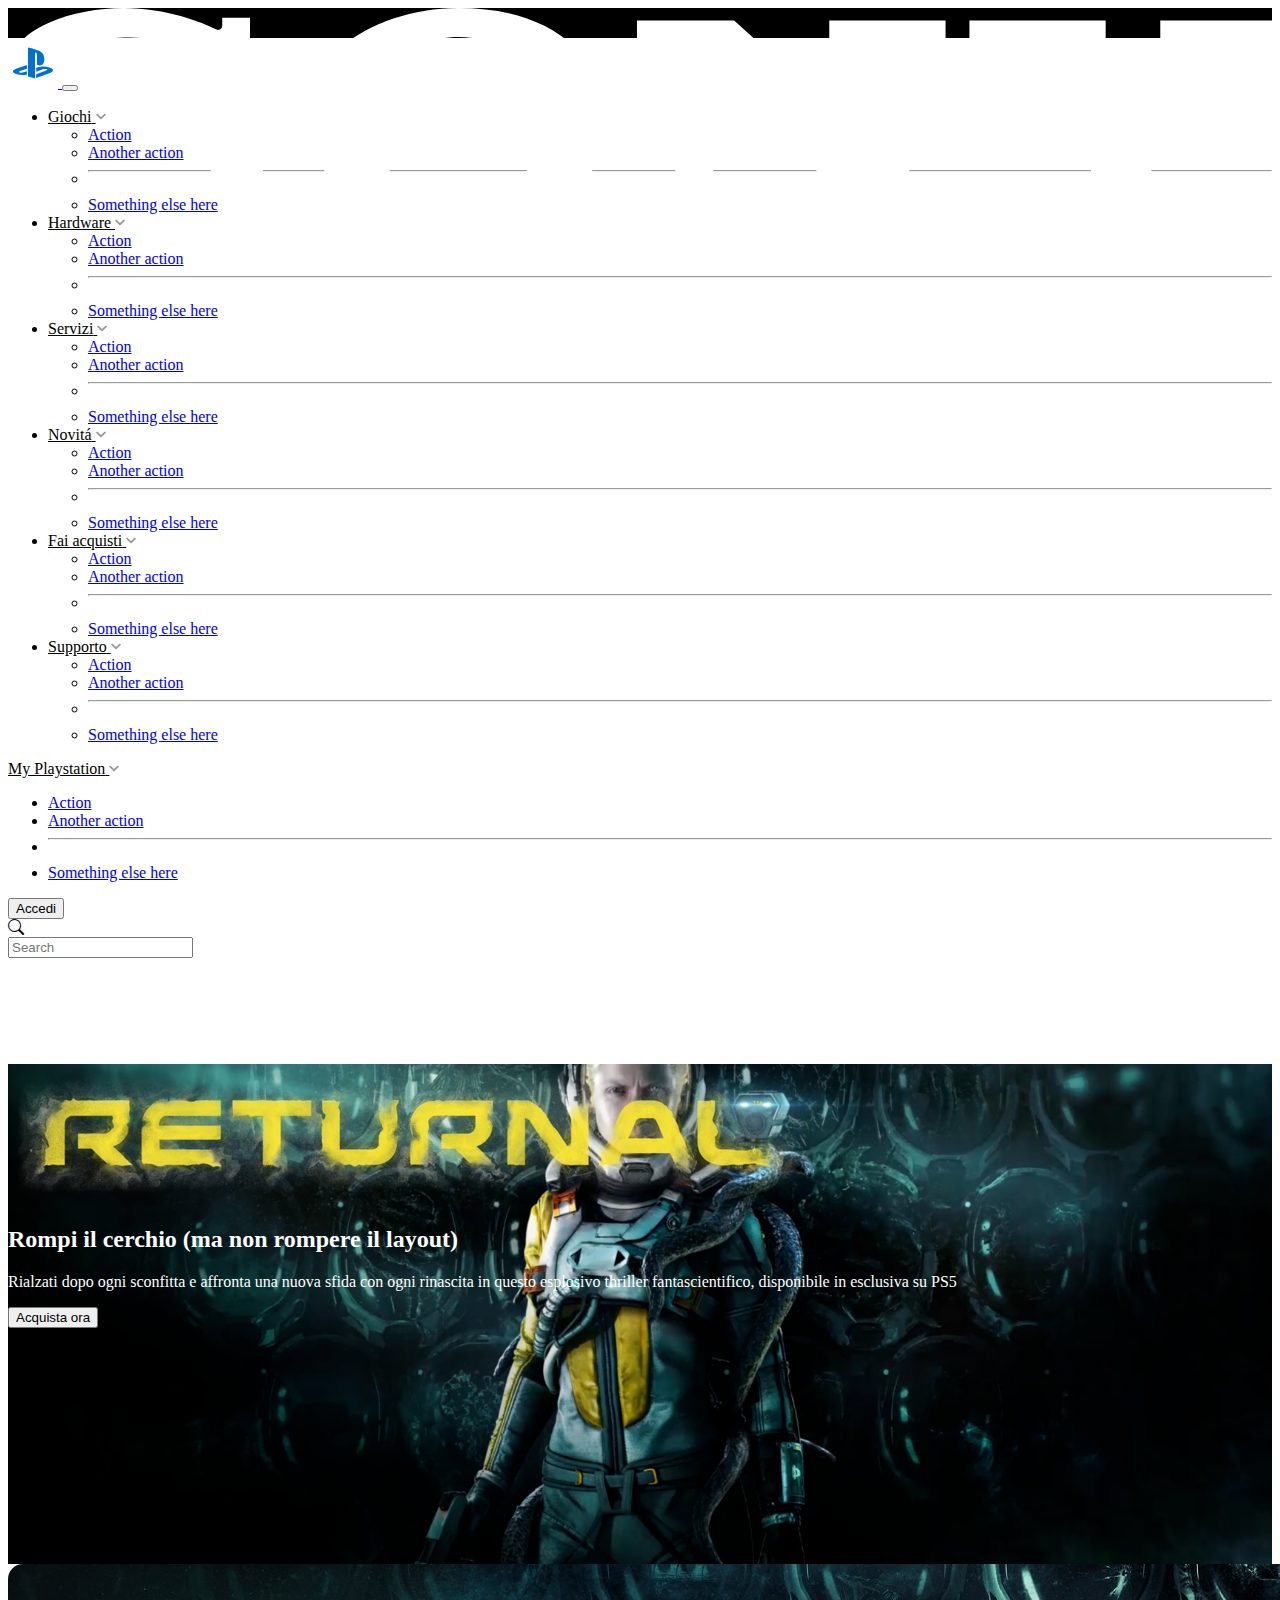
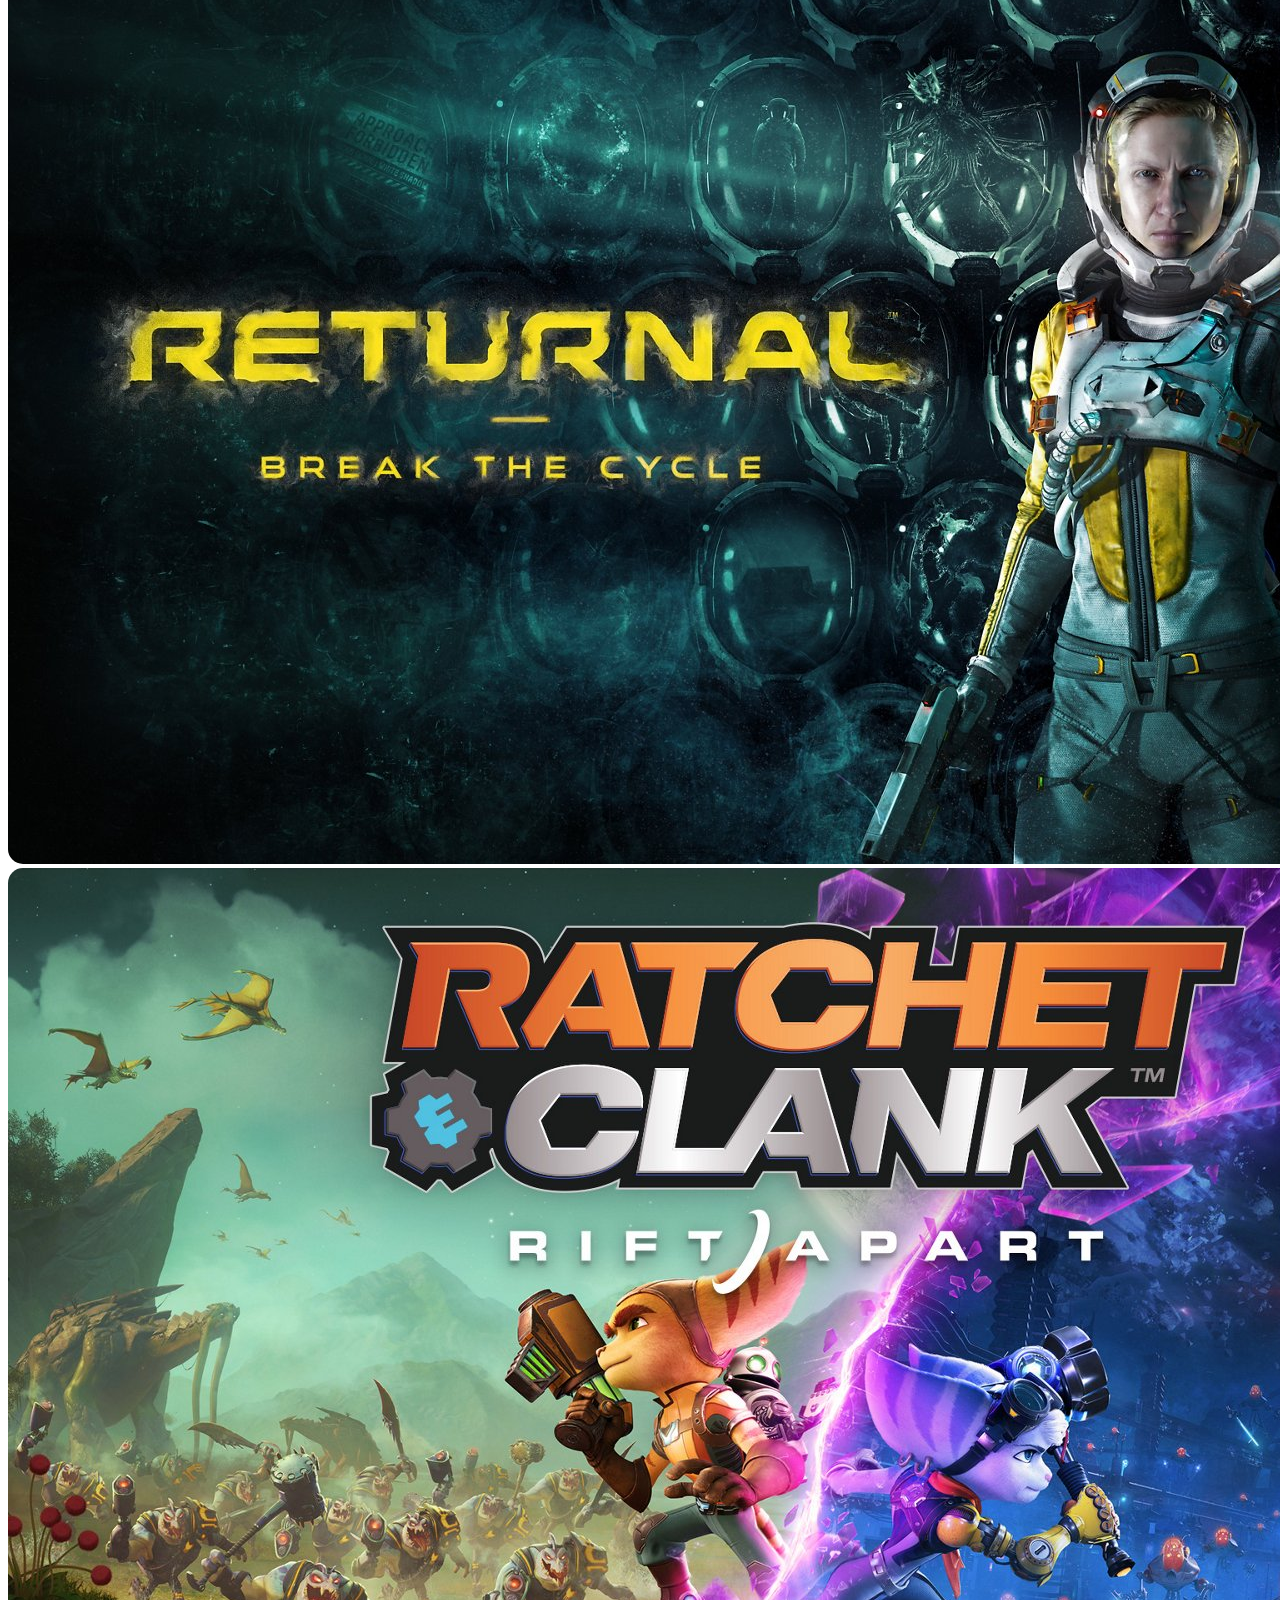
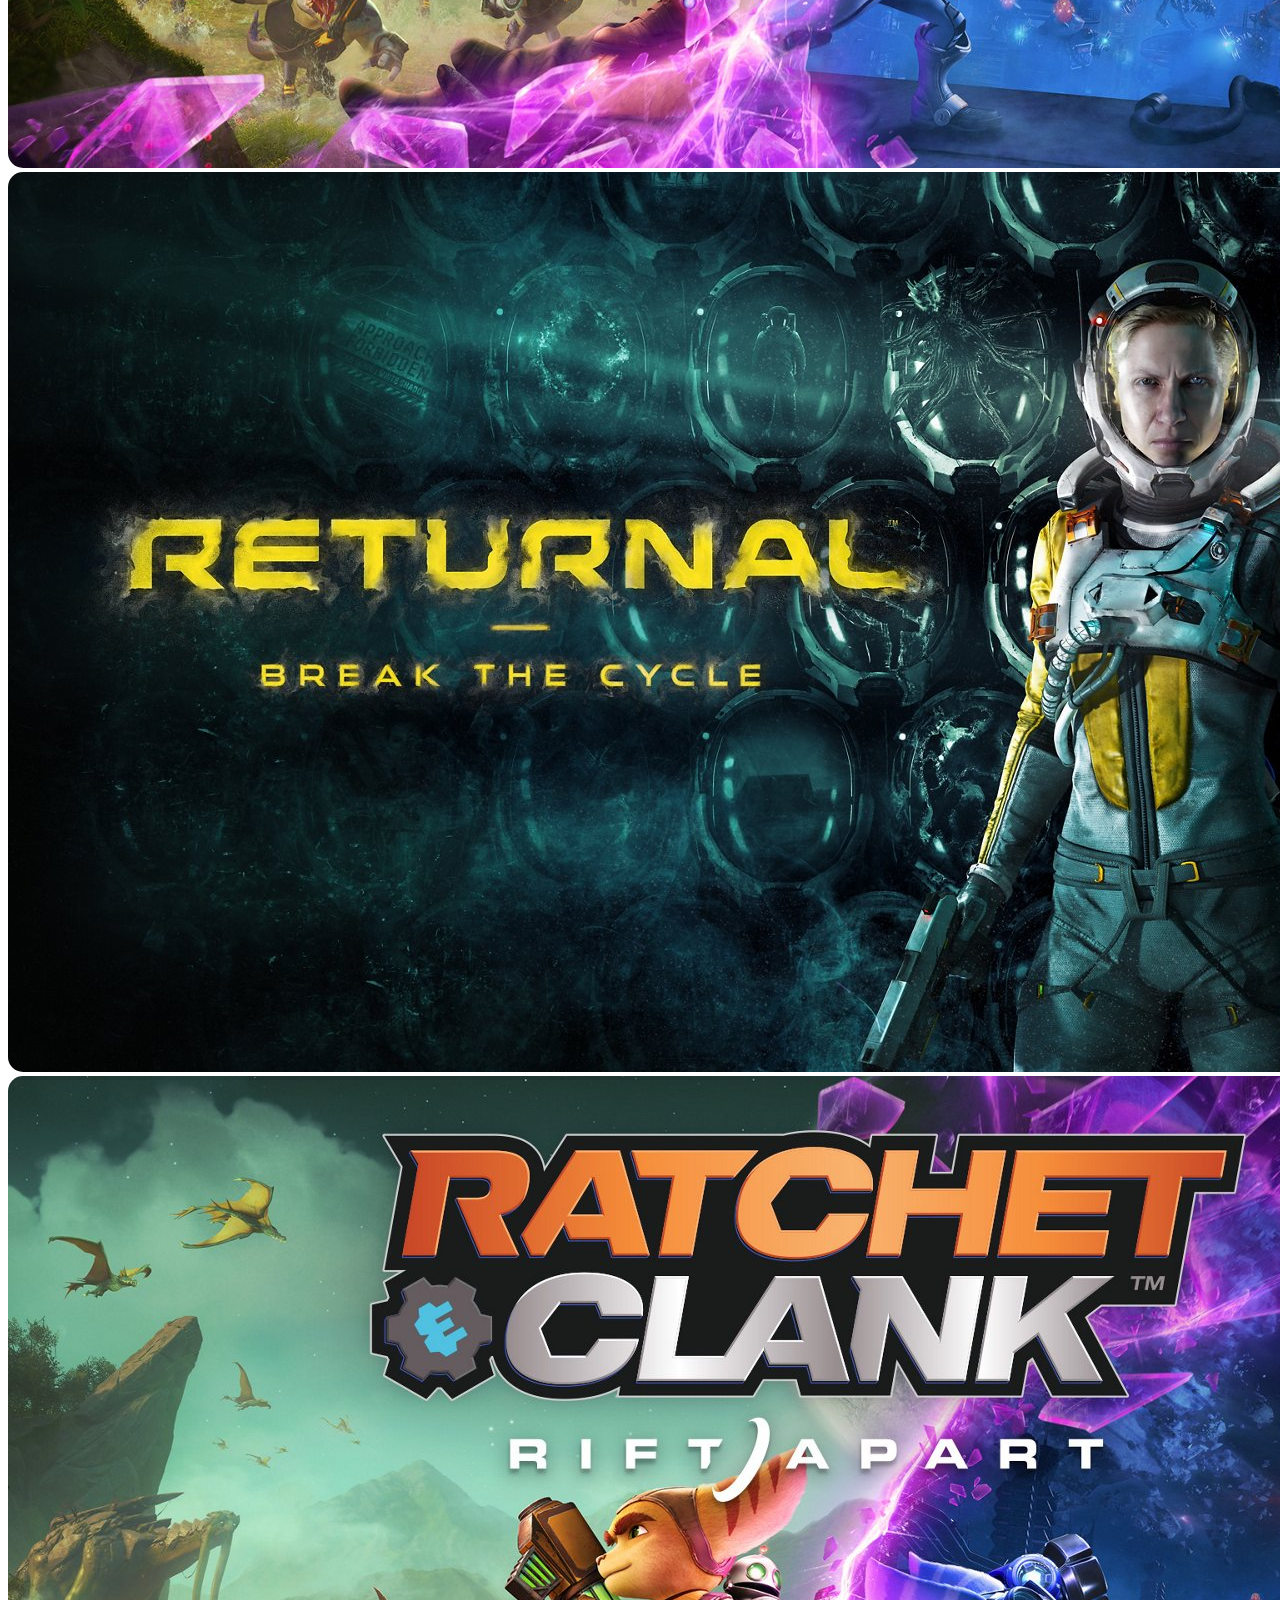
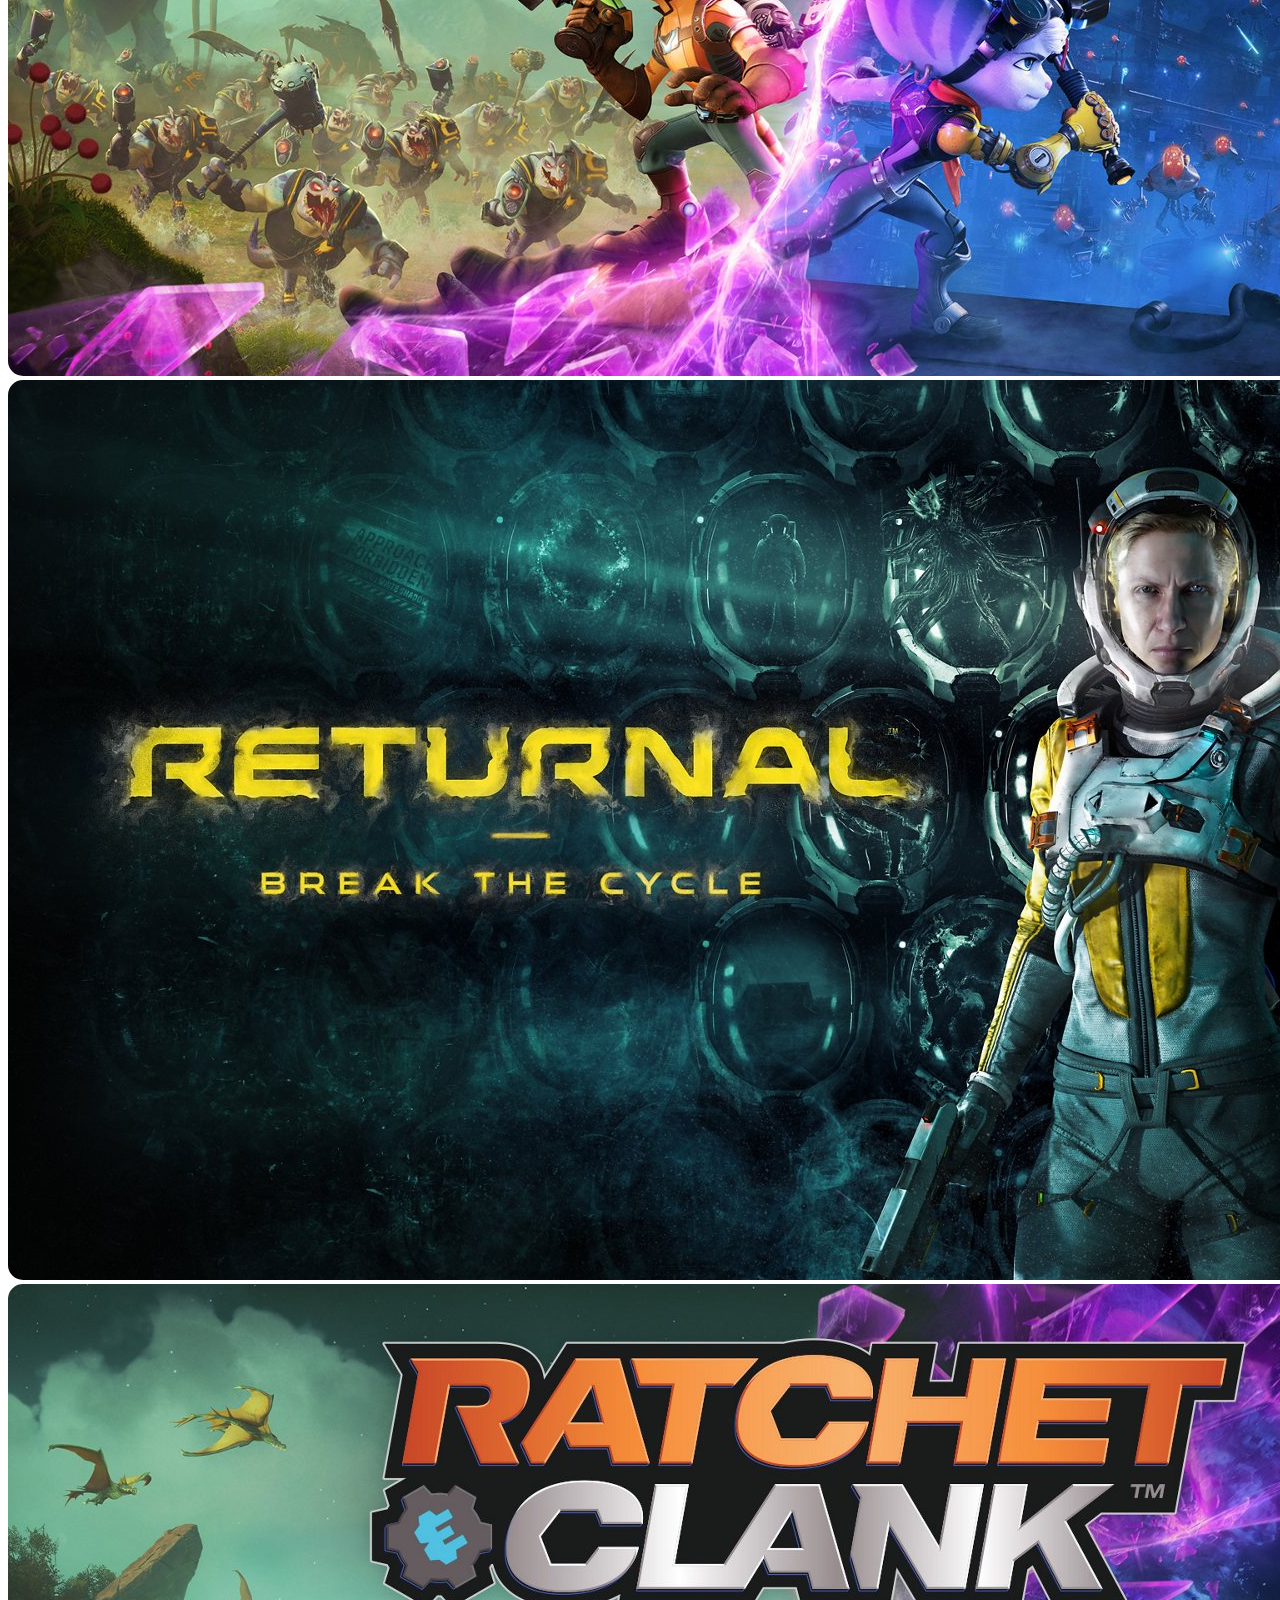
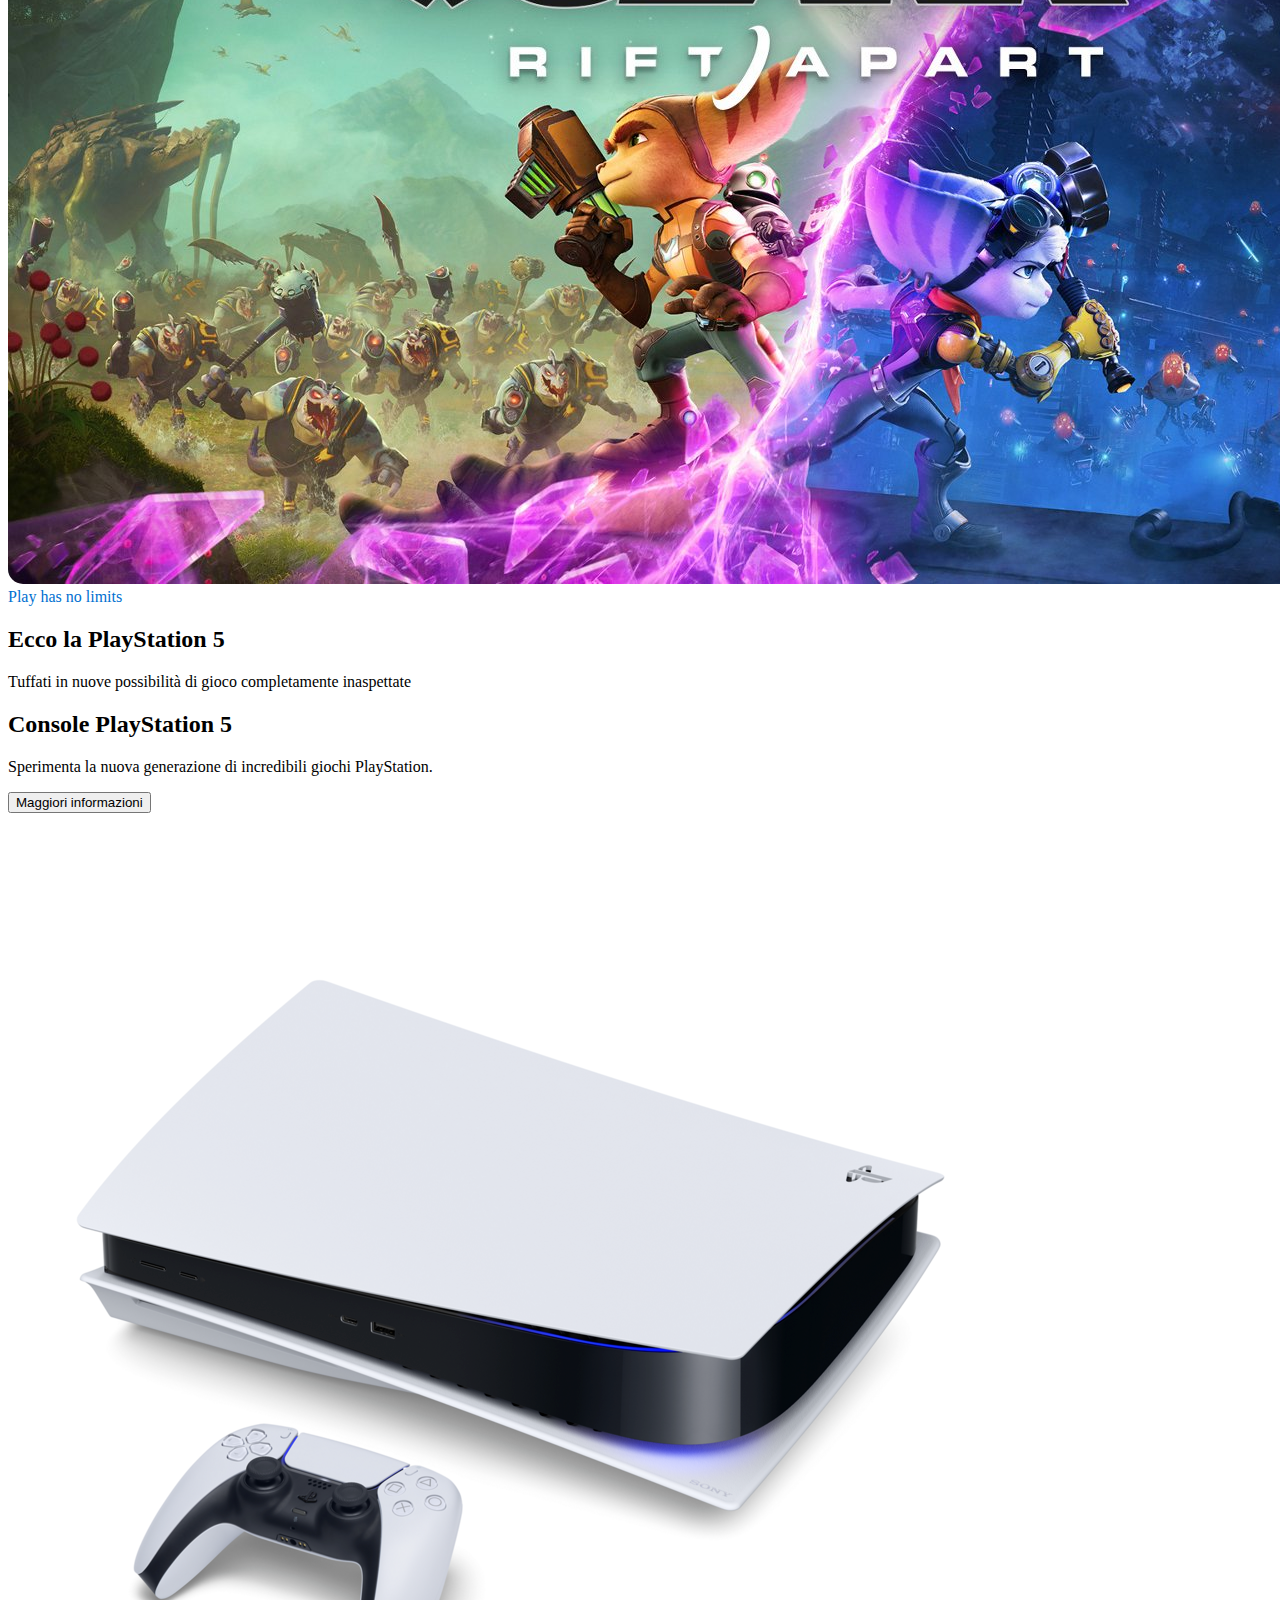
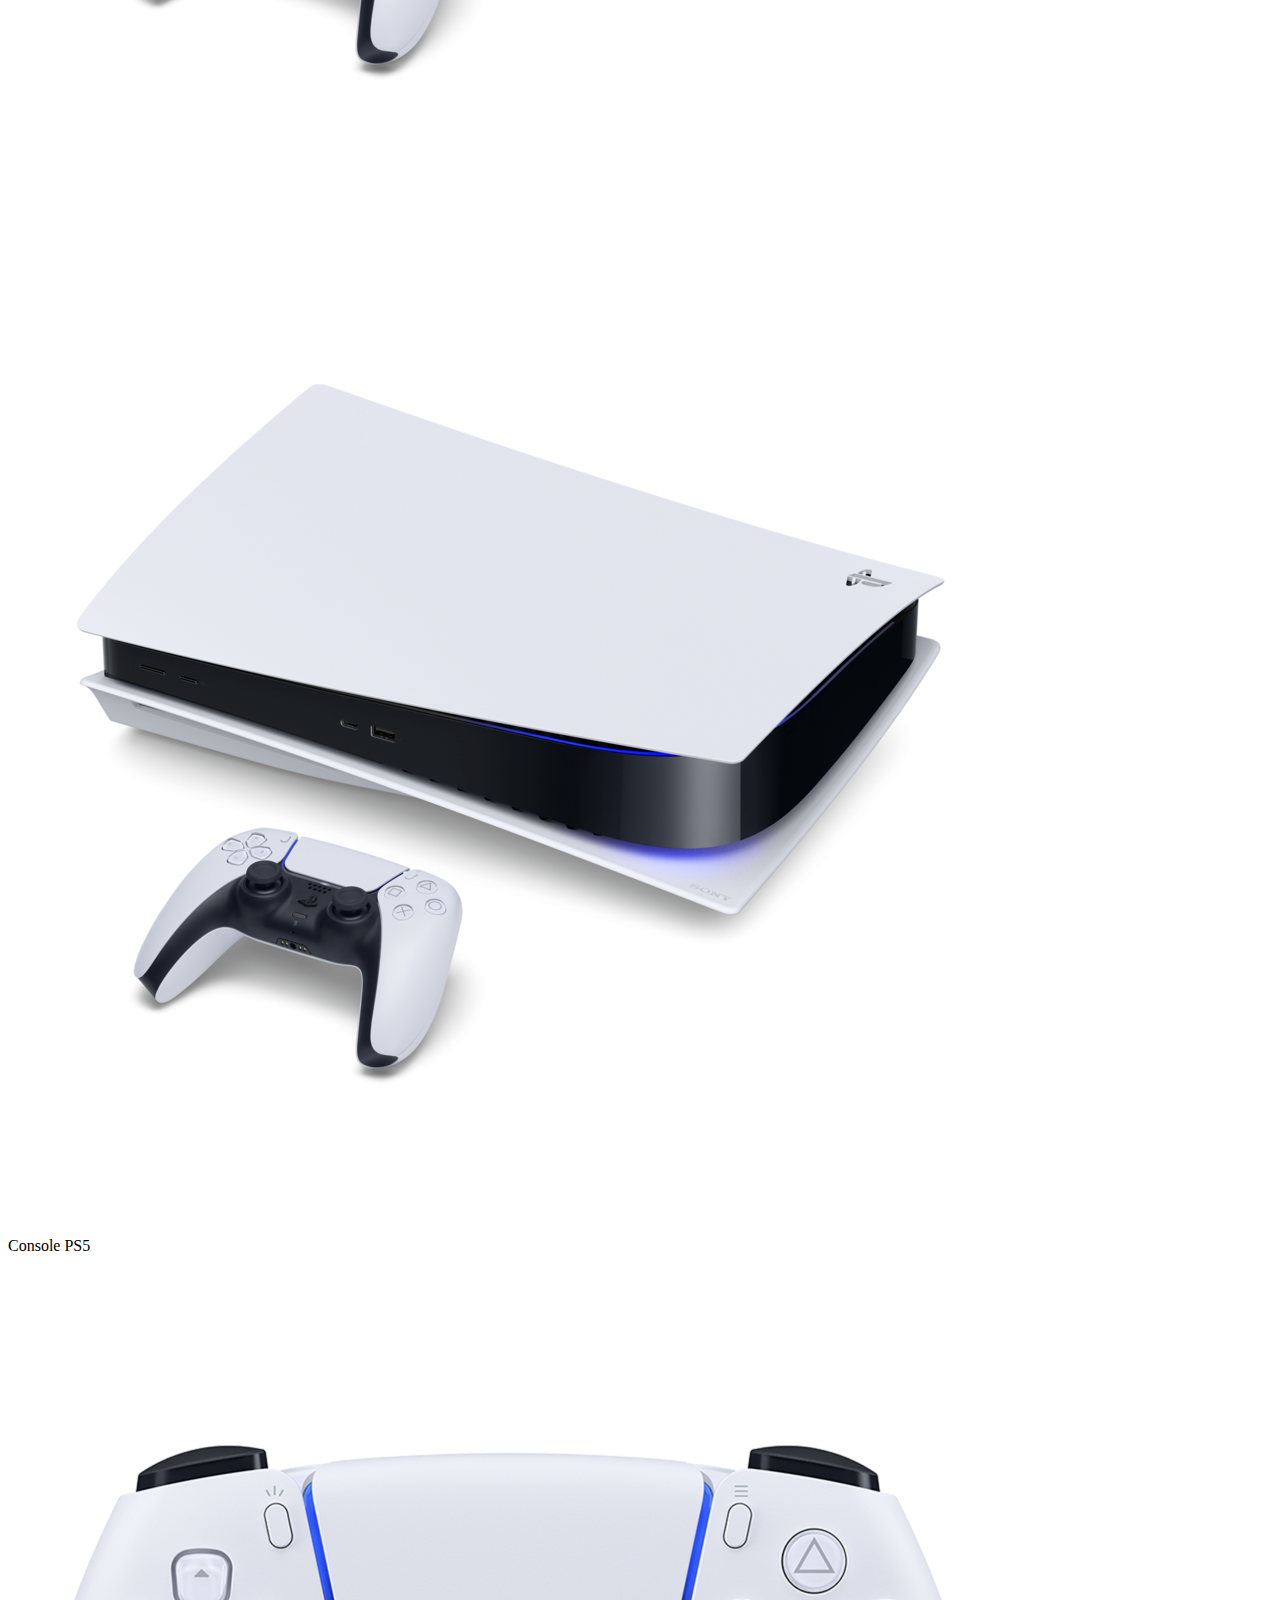
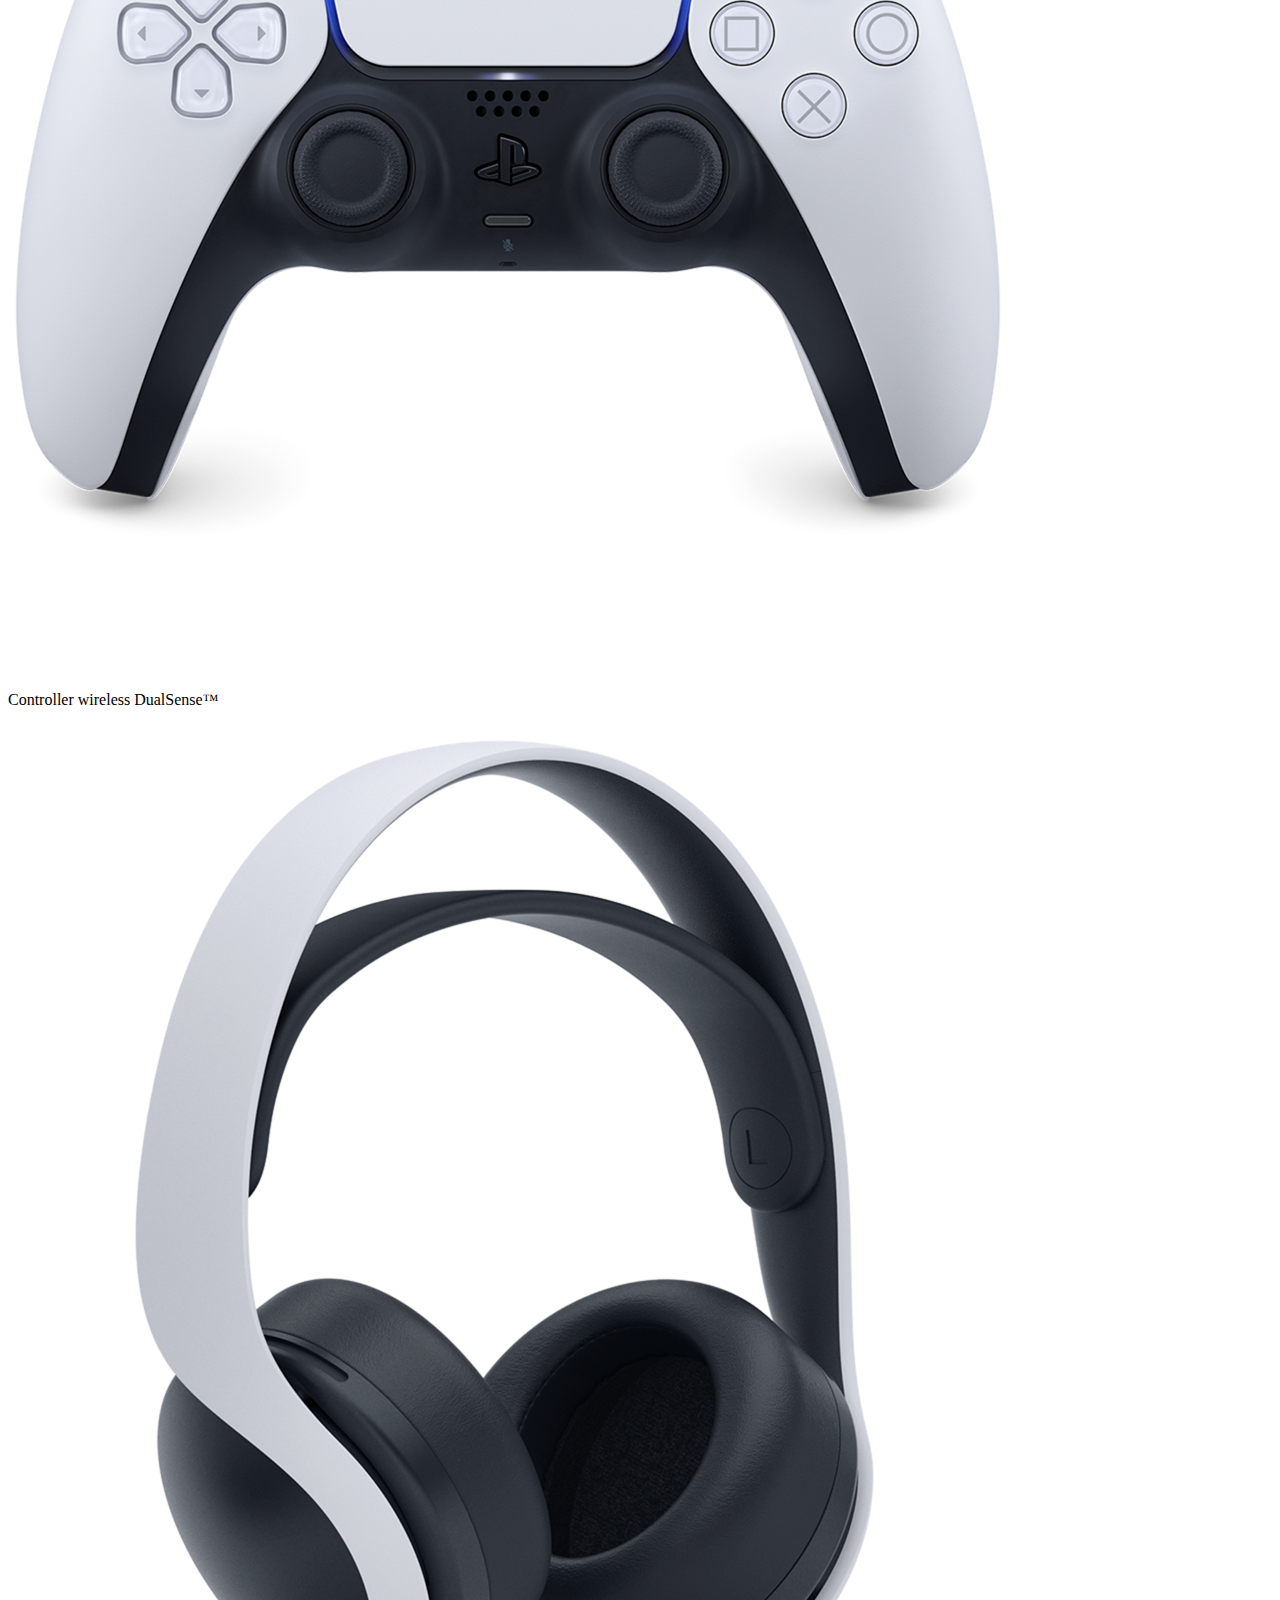
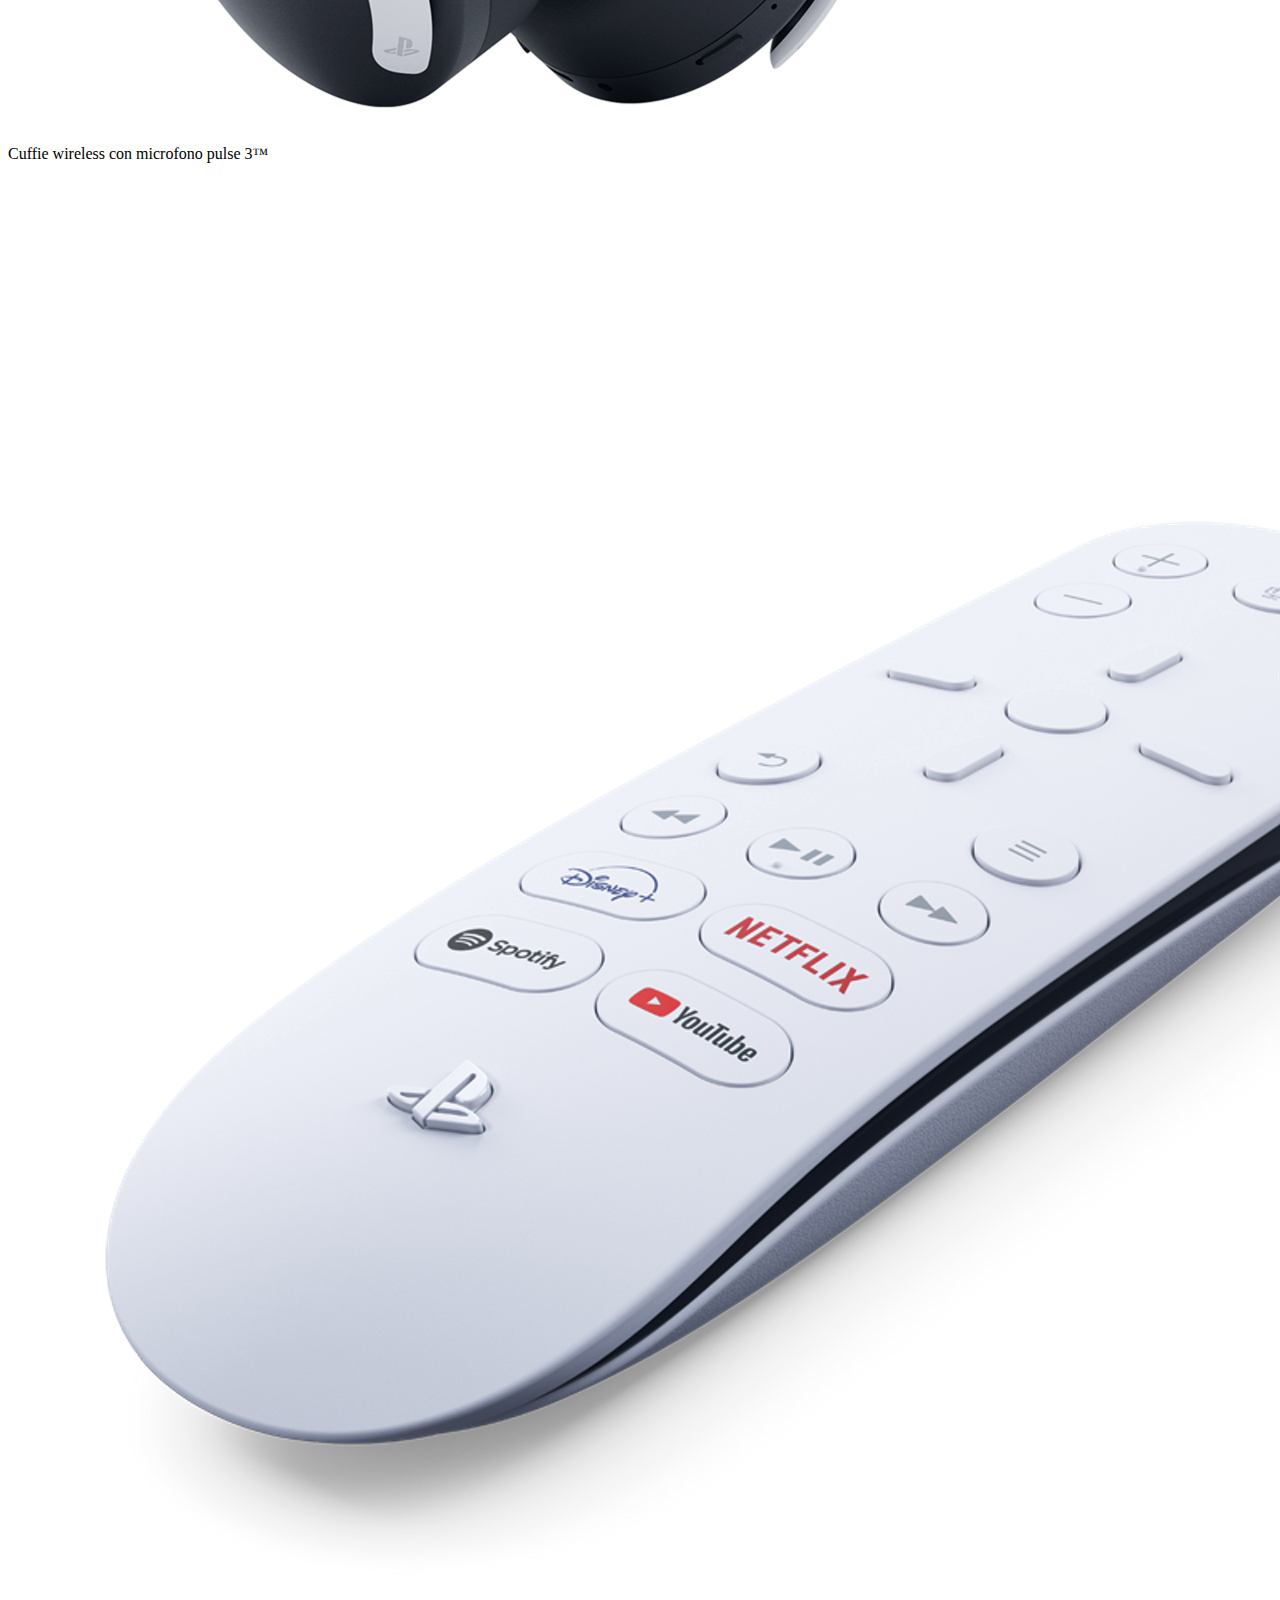
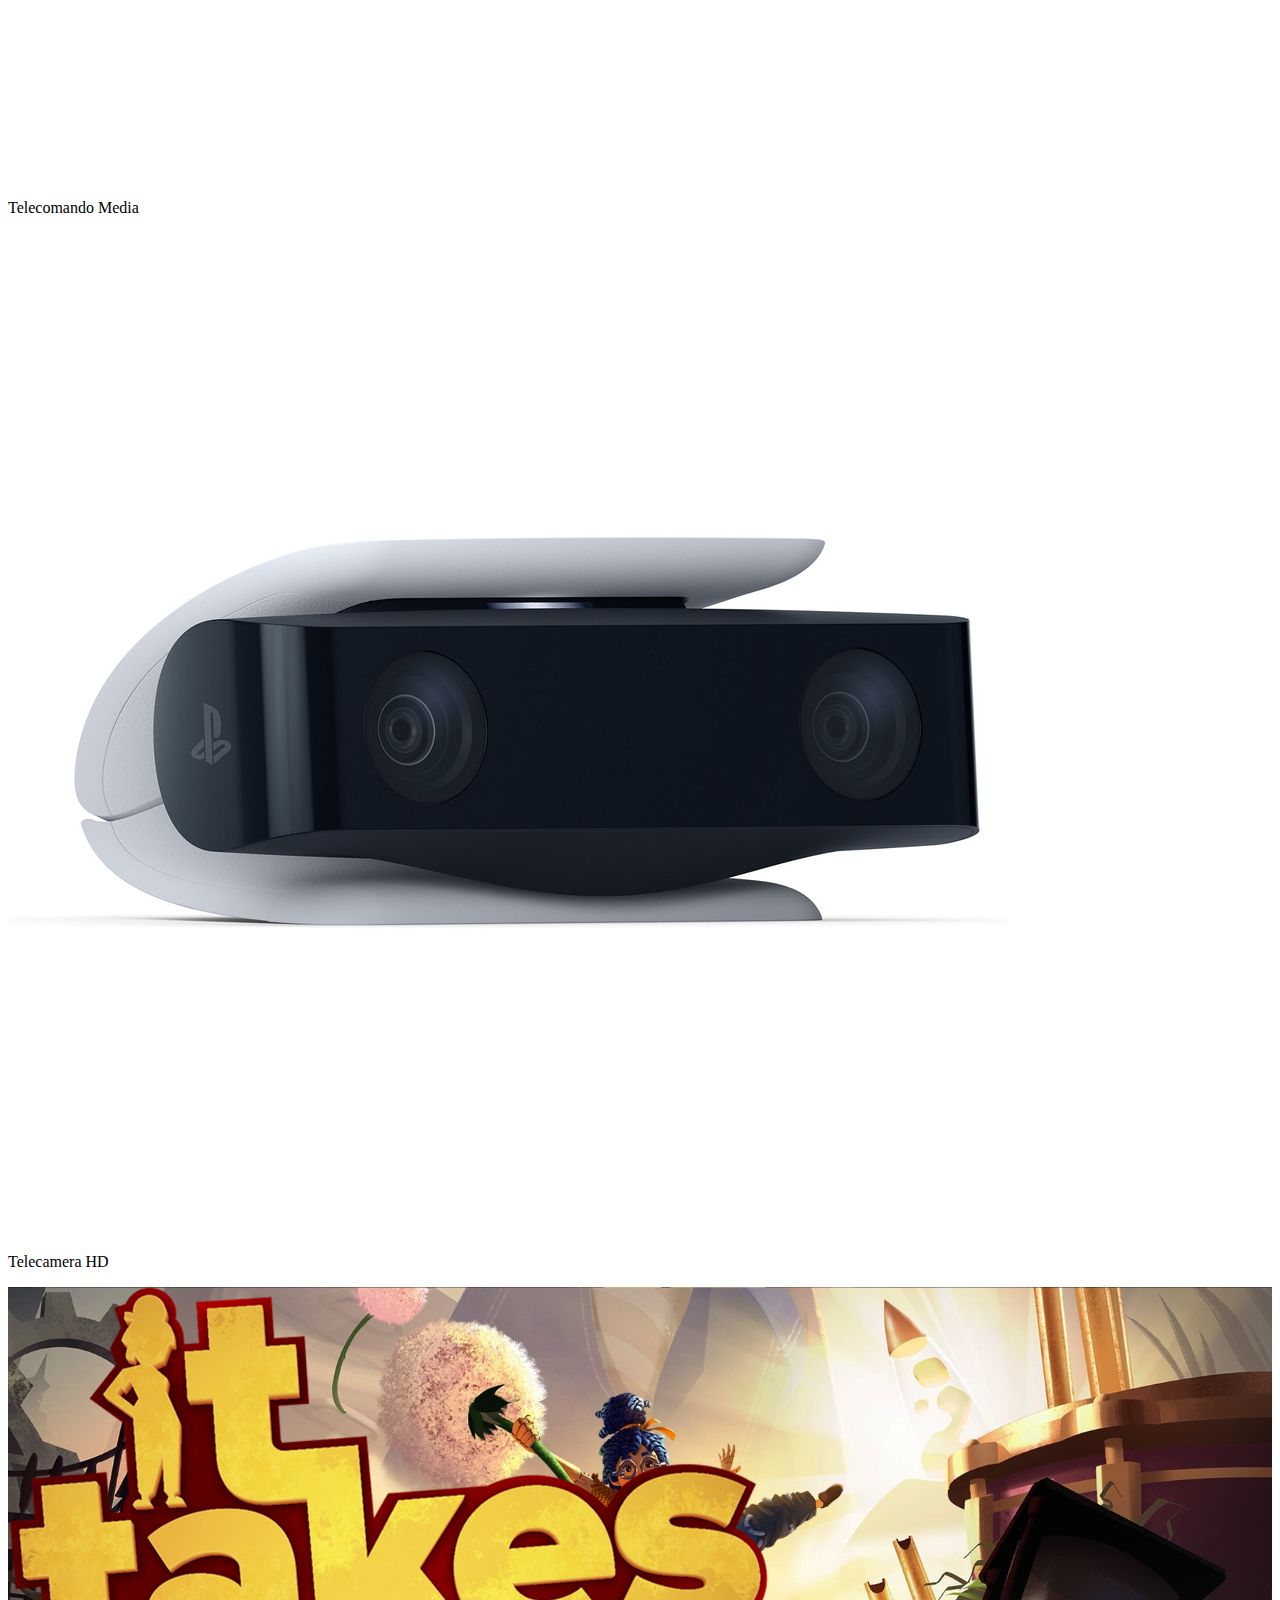
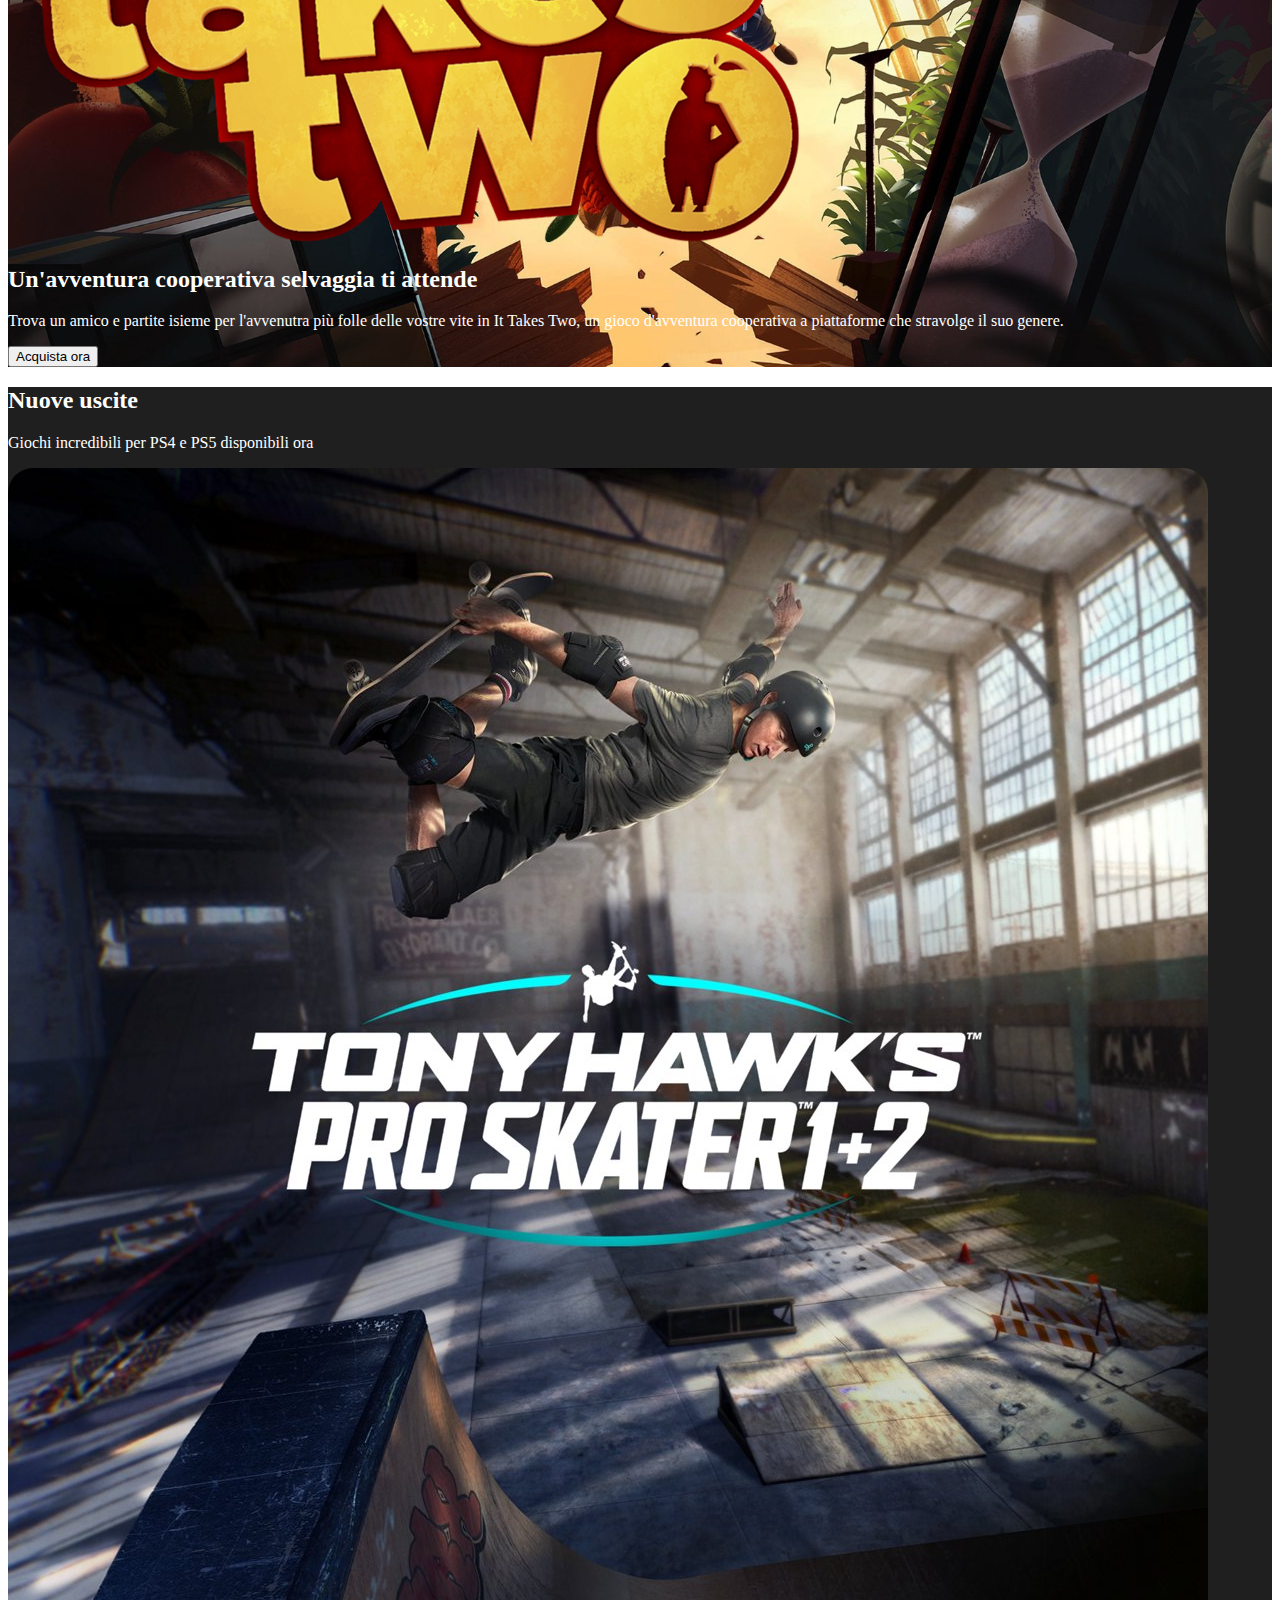
==== commit dd18f5b1: "add: hover effect in bottom jumbo" ====
--- a/index.html
+++ b/index.html
@@ -175,7 +175,7 @@
     <!-- end header -->
 
     <!-- jumbotron -->
-    <div class="jumbotron mb-5">
+    <div class="jumbotron pb-5">
 
         <!-- top-jumbo with bg img -->
         <div class="top-jumbo">
@@ -208,42 +208,60 @@
         <!-- end top-jumbo with bg img -->
 
         <!-- bottom-jumbo -->
-
-        <div class="bottom-jumbo">
+        <div class="bottom-jumbo pt-3">
 
             <div class="container">
 
                 <div class="row py-4 gy-4">
 
                     <div class="col-6 col-sm-4 col-lg-2">
-                        <div class="ms_img-container ms_jumbo-banner-rounded">
-                            <img src="img/returnal-listing-thumb-01-ps5.jpg" alt="returnal banner" class="w-100 ms_jumbo-banner-rounded">
-                        </div>
-                    </div>
-                    <div class="col-6 col-sm-4 col-lg-2">
-                        <div class="ms_img-container ms_jumbo-banner-rounded">
-                            <img src="img/ratchet-and-clank-rift-apart-keyart.jpg" alt="ratchet and clank banner" class="w-100 ms_jumbo-banner-rounded">
-                        </div>
+                        <div class="ms_img-container">
+                            <a href="#">
+                                <img src="img/returnal-listing-thumb-01-ps5.jpg" alt="returnal banner" class="w-100 ms_jumbo-banner-rounded">
+                            </a>
+                        </div>
+                    </div>
+                    <div class="col-6 col-sm-4 col-lg-2">
+                        <div class="ms_img-container">
+                            <a href="">
+                                <img src="img/ratchet-and-clank-rift-apart-keyart.jpg" alt="ratchet and clank banner" class="w-100 ms_jumbo-banner-rounded">
+                            </a>
+                        </div>
+
                     </div>                    
                     <div class="col-6 col-sm-4 col-lg-2">
-                        <div class="ms_img-container ms_jumbo-banner-rounded">
-                            <img src="img/returnal-listing-thumb-01-ps5.jpg" alt="returnal banner" class="w-100 ms_jumbo-banner-rounded">
-                        </div>
+                        <div class="ms_img-container">
+                            <a href="">
+                                <img src="img/returnal-listing-thumb-01-ps5.jpg" alt="returnal banner" class="w-100 ms_jumbo-banner-rounded">
+                            </a>
+                        </div>
+
+                    </div>             
+
+                    <div class="col-6 col-sm-4 col-lg-2">
+                        <div class="ms_img-container">
+                            <a href="">
+                                <img src="img/ratchet-and-clank-rift-apart-keyart.jpg" alt="ratchet and clank banner" class="w-100 ms_jumbo-banner-rounded">
+                            </a>
+                        </div>
+
                     </div>                    
                     <div class="col-6 col-sm-4 col-lg-2">
-                        <div class="ms_img-container ms_jumbo-banner-rounded">
-                            <img src="img/ratchet-and-clank-rift-apart-keyart.jpg" alt="ratchet and clank banner" class="w-100 ms_jumbo-banner-rounded">
-                        </div>
-                    </div>                    
-                    <div class="col-6 col-sm-4 col-lg-2">
-                        <div class="ms_img-container ms_jumbo-banner-rounded">
-                            <img src="img/returnal-listing-thumb-01-ps5.jpg" alt="returnal banner" class="w-100 ms_jumbo-banner-rounded">
-                        </div>
-                    </div>                    
-                    <div class="col-6 col-sm-4 col-lg-2">
-                        <div class="ms_img-container ms_jumbo-banner-rounded">
-                            <img src="img/ratchet-and-clank-rift-apart-keyart.jpg" alt="ratchet and clank banner" class="w-100 ms_jumbo-banner-rounded">
-                        </div>
+                        <div class="ms_img-container">
+                            <a href="">
+                                <img src="img/returnal-listing-thumb-01-ps5.jpg" alt="returnal banner" class="w-100 ms_jumbo-banner-rounded">
+                            </a>
+                        </div>
+
+                    </div>             
+
+                    <div class="col-6 col-sm-4 col-lg-2">
+                        <div class="ms_img-container">
+                            <a href="">
+                                <img src="img/ratchet-and-clank-rift-apart-keyart.jpg" alt="ratchet and clank banner" class="w-100 ms_jumbo-banner-rounded">
+                            </a>
+                        </div>
+
                     </div>
 
                 </div>
@@ -301,36 +319,36 @@
             <!-- end center section -->
 
             <!-- bottom section -->
-            <div class="bottom-section red-bord">
+            <div class="bottom-section red-bord pb-5">
 
                 <div class="row red-bord">
 
                     <div class="col-4 col-md text-center">
-                        <div class="img-text-container">
+                        <div class="ms_img-text-container">
                             <img src="img/playstation-5-thumb.png" alt="playstation 5 console" class="w-75" >
                             <p class="d-none d-md-block">Console PS5</p>
                         </div>
                     </div>
                     <div class="col-4 col-md text-center">
-                        <div class="img-text-container">
+                        <div class="ms_img-text-container">
                             <img src="img/joypad-thumb.png" alt="playstation 5 joypad" class="w-75 p-3">
                             <p class="d-none d-md-block">Controller wireless DualSense&trade;</p>
                         </div>
                     </div>
                     <div class="col-4 col-md text-center">
-                        <div class="img-text-container">
+                        <div class="ms_img-text-container">
                             <img src="img/headset-thumb.png" alt="playstation 5 headset" class="w-75 p-3">
                             <p class="d-none d-md-block">Cuffie wireless con microfono <span class="text-uppercase">pulse</span> 3&trade;</p>
                         </div>
                     </div>
                     <div class="col-4 col-md text-center">
-                        <div class="img-text-container">
+                        <div class="ms_img-text-container">
                             <img src="img/remote-thumb.png" alt="playstation 5 remote" class="w-75 p-3">
                             <p class="d-none d-md-block">Telecomando Media</p>
                         </div>
                     </div>
                     <div class="col-4 col-md text-center">
-                        <div class="img-text-container">
+                        <div class="ms_img-text-container">
                             <img src="img/camera-thumb.jpg" alt="playstation 5 camera" class="w-75 p-3">
                             <p class="d-none d-md-block">Telecamera HD</p>
                         </div>
@@ -399,37 +417,37 @@
 
                 <div class="row">
                     <div class="col-6 col-sm-4 col-lg-2">
-                        <div class="img-text-container">
+                        <div class="ms_img-text-container">
                             <img src="img/tony-hawks-pro-skater-1-2-store-art.jpg" alt="Tony hawk game" class="w-100 ms_rounded-25px">
                             <p>Tony Hawk's&trade; Pro Skater&trade; 1 + 2</p>
                         </div>
                     </div>
                     <div class="col-6 col-sm-4 col-lg-2">
-                        <div class="img-text-container">
+                        <div class="ms_img-text-container">
                             <img src="img/crash-bandicoot-4-its-about-time-store-art.jpg" alt="crash bandicoot 4" class="w-100 ms_rounded-25px">
                             <p>Crash Bandicoot 4: It's About Time</p>
                         </div>
                     </div>
                     <div class="col-6 col-sm-4 col-lg-2">
-                        <div class="img-text-container">
+                        <div class="ms_img-text-container">
                             <img src="img/tony-hawks-pro-skater-1-2-store-art.jpg" alt="Tony hawk game" class="w-100 ms_rounded-25px">
                             <p>Tony Hawk's&trade; Pro Skater&trade; 1 + 2</p>
                         </div>
                     </div>
                     <div class="col-6 col-sm-4 col-lg-2">
-                        <div class="img-text-container">
+                        <div class="ms_img-text-container">
                             <img src="img/crash-bandicoot-4-its-about-time-store-art.jpg" alt="crash bandicoot 4" class="w-100 ms_rounded-25px">
                             <p>Crash Bandicoot 4: It's About Time</p>
                         </div>
                     </div>                    
                     <div class="col-6 col-sm-4 col-lg-2">
-                        <div class="img-text-container">
+                        <div class="ms_img-text-container">
                             <img src="img/tony-hawks-pro-skater-1-2-store-art.jpg" alt="Tony hawk game" class="w-100 ms_rounded-25px">
                             <p>Tony Hawk's&trade; Pro Skater&trade; 1 + 2</p>
                         </div>
                     </div>
                     <div class="col-6 col-sm-4 col-lg-2">
-                        <div class="img-text-container">
+                        <div class="ms_img-text-container">
                             <img src="img/crash-bandicoot-4-its-about-time-store-art.jpg" alt="crash bandicoot 4" class="w-100 ms_rounded-25px">
                             <p>Crash Bandicoot 4: It's About Time</p>
                         </div>
@@ -438,37 +456,37 @@
 
                 <div class="row">
                     <div class="col-6 col-sm-4 col-lg-2">
-                        <div class="img-text-container">
+                        <div class="ms_img-text-container">
                             <img src="img/tony-hawks-pro-skater-1-2-store-art.jpg" alt="Tony hawk game" class="w-100 ms_rounded-25px">
                             <p>Tony Hawk's&trade; Pro Skater&trade; 1 + 2</p>
                         </div>
                     </div>
                     <div class="col-6 col-sm-4 col-lg-2">
-                        <div class="img-text-container">
+                        <div class="ms_img-text-container">
                             <img src="img/crash-bandicoot-4-its-about-time-store-art.jpg" alt="crash bandicoot 4" class="w-100 ms_rounded-25px">
                             <p>Crash Bandicoot 4: It's About Time</p>
                         </div>
                     </div>
                     <div class="col-6 col-sm-4 col-lg-2">
-                        <div class="img-text-container">
+                        <div class="ms_img-text-container">
                             <img src="img/tony-hawks-pro-skater-1-2-store-art.jpg" alt="Tony hawk game" class="w-100 ms_rounded-25px">
                             <p>Tony Hawk's&trade; Pro Skater&trade; 1 + 2</p>
                         </div>
                     </div>
                     <div class="col-6 col-sm-4 col-lg-2">
-                        <div class="img-text-container">
+                        <div class="ms_img-text-container">
                             <img src="img/crash-bandicoot-4-its-about-time-store-art.jpg" alt="crash bandicoot 4" class="w-100 ms_rounded-25px">
                             <p>Crash Bandicoot 4: It's About Time</p>
                         </div>
                     </div>                    
                     <div class="col-6 col-sm-4 col-lg-2">
-                        <div class="img-text-container">
+                        <div class="ms_img-text-container">
                             <img src="img/tony-hawks-pro-skater-1-2-store-art.jpg" alt="Tony hawk game" class="w-100 ms_rounded-25px">
                             <p>Tony Hawk's&trade; Pro Skater&trade; 1 + 2</p>
                         </div>
                     </div>
                     <div class="col-6 col-sm-4 col-lg-2">
-                        <div class="img-text-container">
+                        <div class="ms_img-text-container">
                             <img src="img/crash-bandicoot-4-its-about-time-store-art.jpg" alt="crash bandicoot 4" class="w-100 ms_rounded-25px">
                             <p>Crash Bandicoot 4: It's About Time</p>
                         </div>
@@ -626,21 +644,21 @@
     <section id="playstation-now" class="red-bord">
 
         <div class="container">
-            <div class="row red-bord align-items-center">
-                <div class="col-12 col-md-7">
+            <div class="row ms_white red-bord align-items-center">
+                <div class="col-12 py-4 col-md-7 py-md-0">
 
                     <!--logo img-->
-                    <img src="img/ps-plus-logo.png" alt="ps plus logo" class="w-50 pb-4">
+                    <img src="img/ps-now-logo-two-column.png" alt="ps now logo" class="w-50">
                     
                     <!-- paragraph -->
-                    <p class="pb-3">Migliora la tua esperienza Playtation con l'accesso a multigiocatore online, giochi mensili, sconti esclusivi e altro ancora.</p>
+                    <p class="py-2">Ottieni l'accesso immediato a una vastissima raccolta di oltre 800 giochi per PS4, PS3 e PS2 su PS4 o PC Windows, con nuoci titoli aggiunti ogni mese.</p>
 
                     <!-- btn -->
-                    <button type="button" class="btn btn-light rounded-pill ms_azure">Esplora PlayStation Plus</button>
+                    <button type="button" class="btn btn-light rounded-pill ms_black">Esplora PlayStation Plus</button>
                         
                 </div>
-                <div class="col-md-5 d-none d-md-block">
-                    <img src="img/ps-plus-april-monthly-games-featured-image-block.png" alt="playstation plus monthly games" class="w-100">
+                <div class="d-none col-md-5 d-md-block">
+                    <img src="img/ps-now-april-featured-image-block.png" alt="playstation now monthly games" class="w-100">
                 </div>
             </div>
         </div>
@@ -658,9 +676,8 @@
 
                 <div class="row red-bord">  
 
-                    <div class="col-10 offset-1 _ms-height100px"> 
-                        <p></p>
-                        <h2></h2>
+                    <div class="col-12 fs-1 text-center pt-5"> 
+                        <h3>Seguici sui social media</h3>
                     </div>
 
                 </div>
@@ -668,11 +685,19 @@
             </div>
             <!-- end title -->
 
-            <div class="row red-bord align-items-center _ms-height250px">
-                <div class="col-2 offset-2 _ms-height100px"></div>
-                <div class="col-2 _ms-height100px"></div>
-                <div class="col-2 _ms-height100px"></div>
-                <div class="col-2 _ms-height100px"></div>
+            <div class="row red-bord align-items-center py-5">
+                <div class="col-6 col-sm-2 offset-sm-2 py-3">
+                    <img src="img/twitter.jpg" alt="twitter logo" class="w-100">
+                </div>
+                <div class="col-6 col-sm-2 py-3">
+                    <img src="img/facebook.jpg" alt="facebook logo" class="w-100">
+                </div>
+                <div class="col-6 col-sm-2 py-3">
+                    <img src="img/instagram.jpg" alt="instagram logo" class="w-100">
+                </div>
+                <div class="col-6 col-sm-2 py-3">
+                    <img src="img/youtube.png" alt="youtube logo" class="w-100">
+                </div>
             </div>
 
         </div>
@@ -681,17 +706,60 @@
     <!-- end section socials -->
 
     <footer class="red-bord">
-        <div class="container _ms-height500px">
+        <div class="container ms_white">
+
+            <div class="row red-bord pt-5">
+
+                <div class="col-12 col-lg-6">
+
+                    <img src="img/ps-footer.svg" alt="logo playstation" class="w-25 pb-4">
+
+                    <p class="pt-2"><img src="img/language-globe.svg" alt="logo world" class="ms_width-20px"> Country / Region: Italy </p>
+
+                </div>
+
+                <div class="col-12 col-lg-6 d-md-flex">
+                    <ul class="list-unstyled pe-md-5 pe-lg-3">
+                        <li>Link footer n</li>
+                        <li>Link footer n</li>                        
+                        <li>Link footer n</li>                        
+                        <li>Link footer n</li>                        
+                        <li>Link footer n</li>
+                    </ul>
+                    <ul class="list-unstyled px-md-5">
+                        <li>Link footer n</li>
+                        <li>Link footer n</li>                        
+                        <li>Link footer n</li>                        
+                        <li>Link footer n</li>                        
+                        <li>Link footer n</li>
+                        <li>Link footer n</li>                        
+                        <li>Link footer n</li>                        
+                        <li>Link footer n</li>
+                    </ul>
+                    <ul class="list-unstyled ps-lg-3">
+                        <li>Link footer n</li>
+                        <li>Link footer n</li>                        
+                        <li>Link footer n</li>                        
+                    </ul>
+
+                </div>
+            </div>
+            
             <div class="row red-bord">
-                <div class="col-6 _ms-height250px"></div>
-                <div class="col-6 _ms-height250px"></div>
-            </div>
-            <div class="row red-bord">
-                <div class="col-6 _ms-height250px"></div>
+                <div class="col-12 col-lg-6">
+
+                    <!--logo img-->
+                    <img src="img/sie-logo.svg" alt="sie logo" class="w-25">
+
+                    <!-- paragraph -->
+                    <p class="py-2">Website "C"2021 Sony Interactive Entertainment Europe Limited. Tutti i contenuti, nomi dei giochi, nomi commerciali e/o di abbigliamento, marchi registrati, grafica e immagini associati sono marchi registrati e/o materiale protetto da copyright dei rispettivi proprietari. Tutti i diritti riservati. Maggiori info</p>
+
+                </div>
             </div>
         </div>
     </footer>
-      <!-- JavaScript Bundle with Popper -->
-      <script src="https://cdn.jsdelivr.net/npm/bootstrap@5.0.1/dist/js/bootstrap.bundle.min.js" integrity="sha384-gtEjrD/SeCtmISkJkNUaaKMoLD0//ElJ19smozuHV6z3Iehds+3Ulb9Bn9Plx0x4" crossorigin="anonymous"></script>
+
+    <!-- JavaScript Bundle with Popper -->
+    <script src="https://cdn.jsdelivr.net/npm/bootstrap@5.0.1/dist/js/bootstrap.bundle.min.js" integrity="sha384-gtEjrD/SeCtmISkJkNUaaKMoLD0//ElJ19smozuHV6z3Iehds+3Ulb9Bn9Plx0x4" crossorigin="anonymous"></script>
 </body>
 </html>--- a/css/style.css
+++ b/css/style.css
@@ -11,6 +11,18 @@
 
 .ms_rounded-25px{
     border-radius: 25px;
+}
+
+.ms_width-20px{
+    width: 20px;
+}
+
+._ms-height500px{
+    height: 500px;
+}
+
+.ms_w-95{
+    width: 95%;
 }
 /* header */
 header{
@@ -58,6 +70,13 @@
     border-radius: 15px;
 }
 
+.bottom-jumbo .ms_img-container:hover{
+    border: 3px solid rgb(13, 121, 208);
+    border-radius: 15px;
+    padding: .25rem;
+    margin-bottom: -8px;
+}
+
 /* section new-games */
 .top-new-games{
     background-image: url(../img/it-takes-two-hero-banner-desktop.jpg);
@@ -68,48 +87,23 @@
 .bottom-new-games{
     background-color: rgb(31, 31, 31);
 }
-/* debug */
 
-
-.debug [class*="col"]{
-    border: 1px solid blue;
-}
-
-._ms-height500px{
-    height: 500px;
-}
-
-._ms-height250px{
-    height: 250px;
-}
-
-._ms-height100px{
-    height: 100px;
-}
-
-.red-bord{
-    border: 1px solid red;
-}
-
-.debug .bottom-jumbo{
-    border: 1px solid red;
-}
-
-.bottom-new-games{
-    background-color: rgb(31, 31, 31);
-}
-
-.debug #playstation-plus{
+/* section Playstation plus */
+#playstation-plus{
     background-color: rgb(190, 188, 187);
 }
 
-.debug #playstation-now{
+/* section playstation now */
+#playstation-now{
     background-color: rgb(22, 28, 59);
 }
 
-.debug footer{
+/* footer */
+footer{
     background-color: rgb(0, 67, 156);
 }
 
 
 
+
+
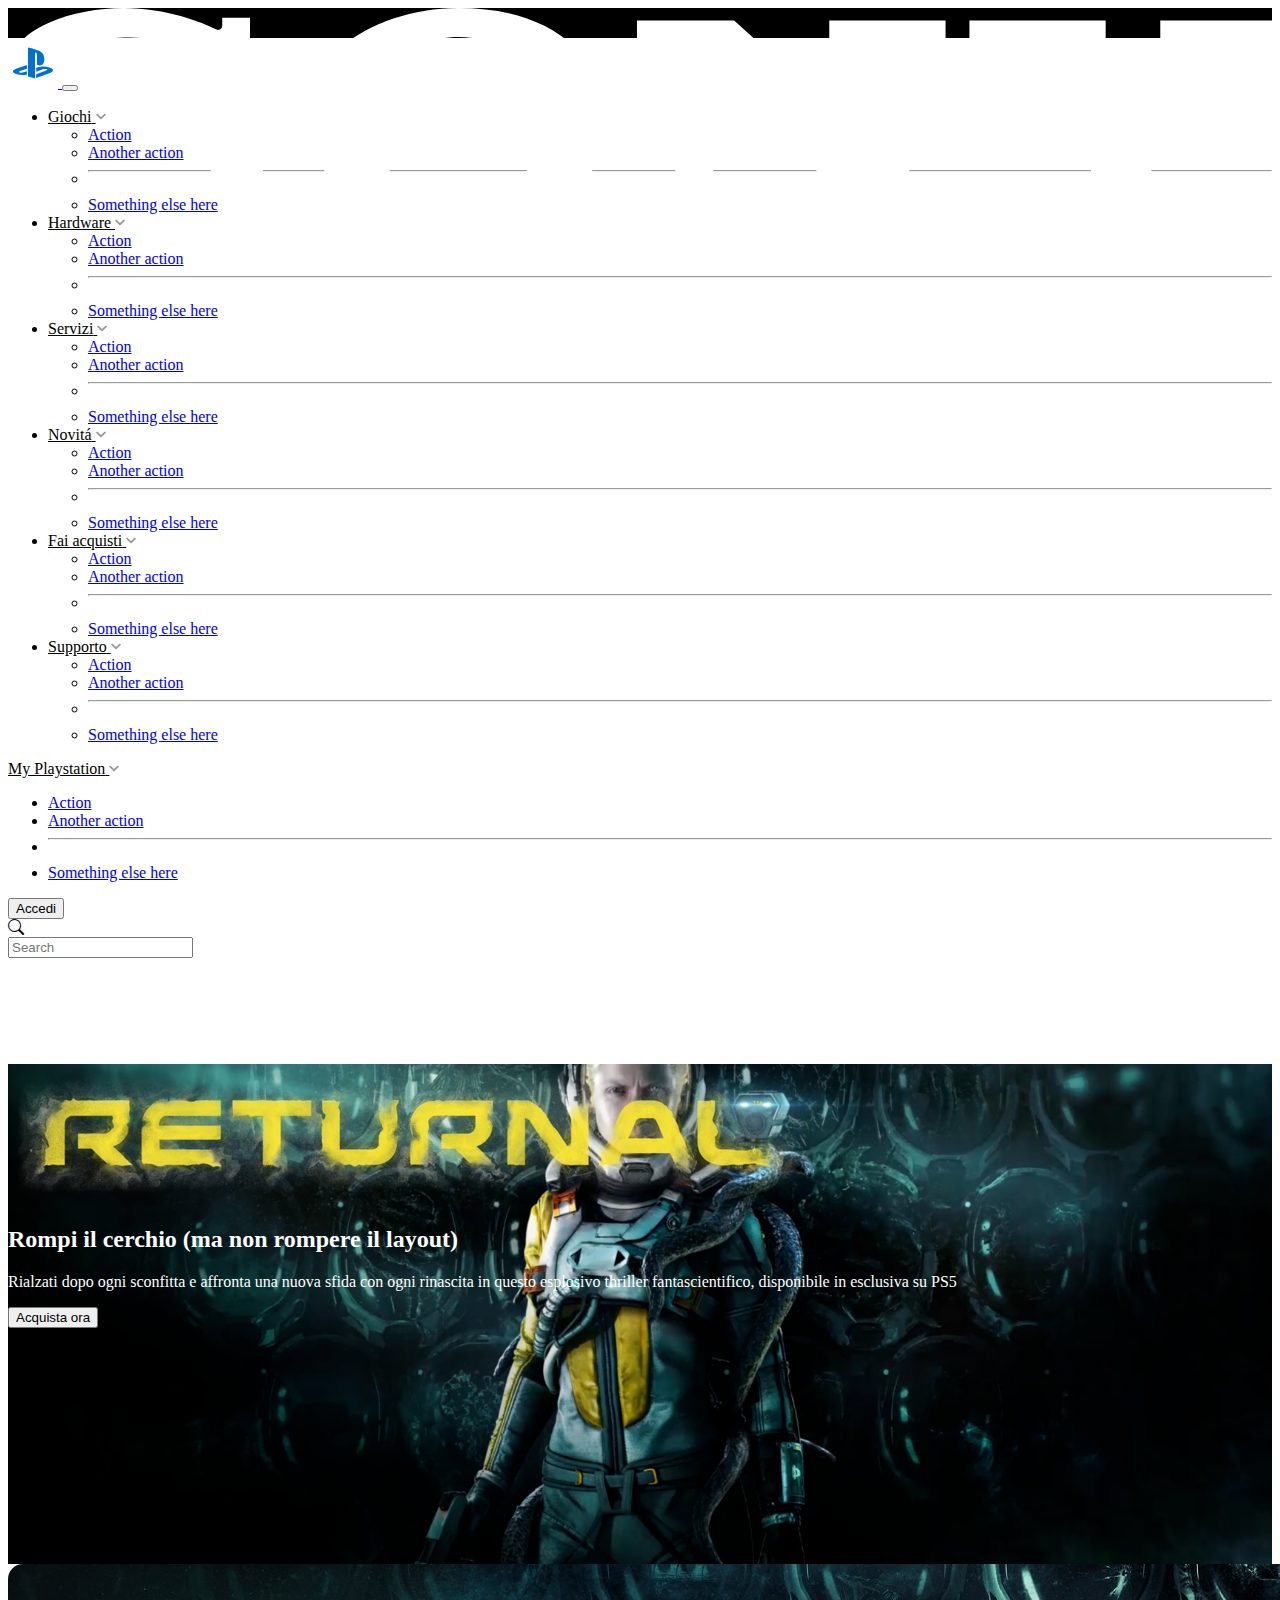
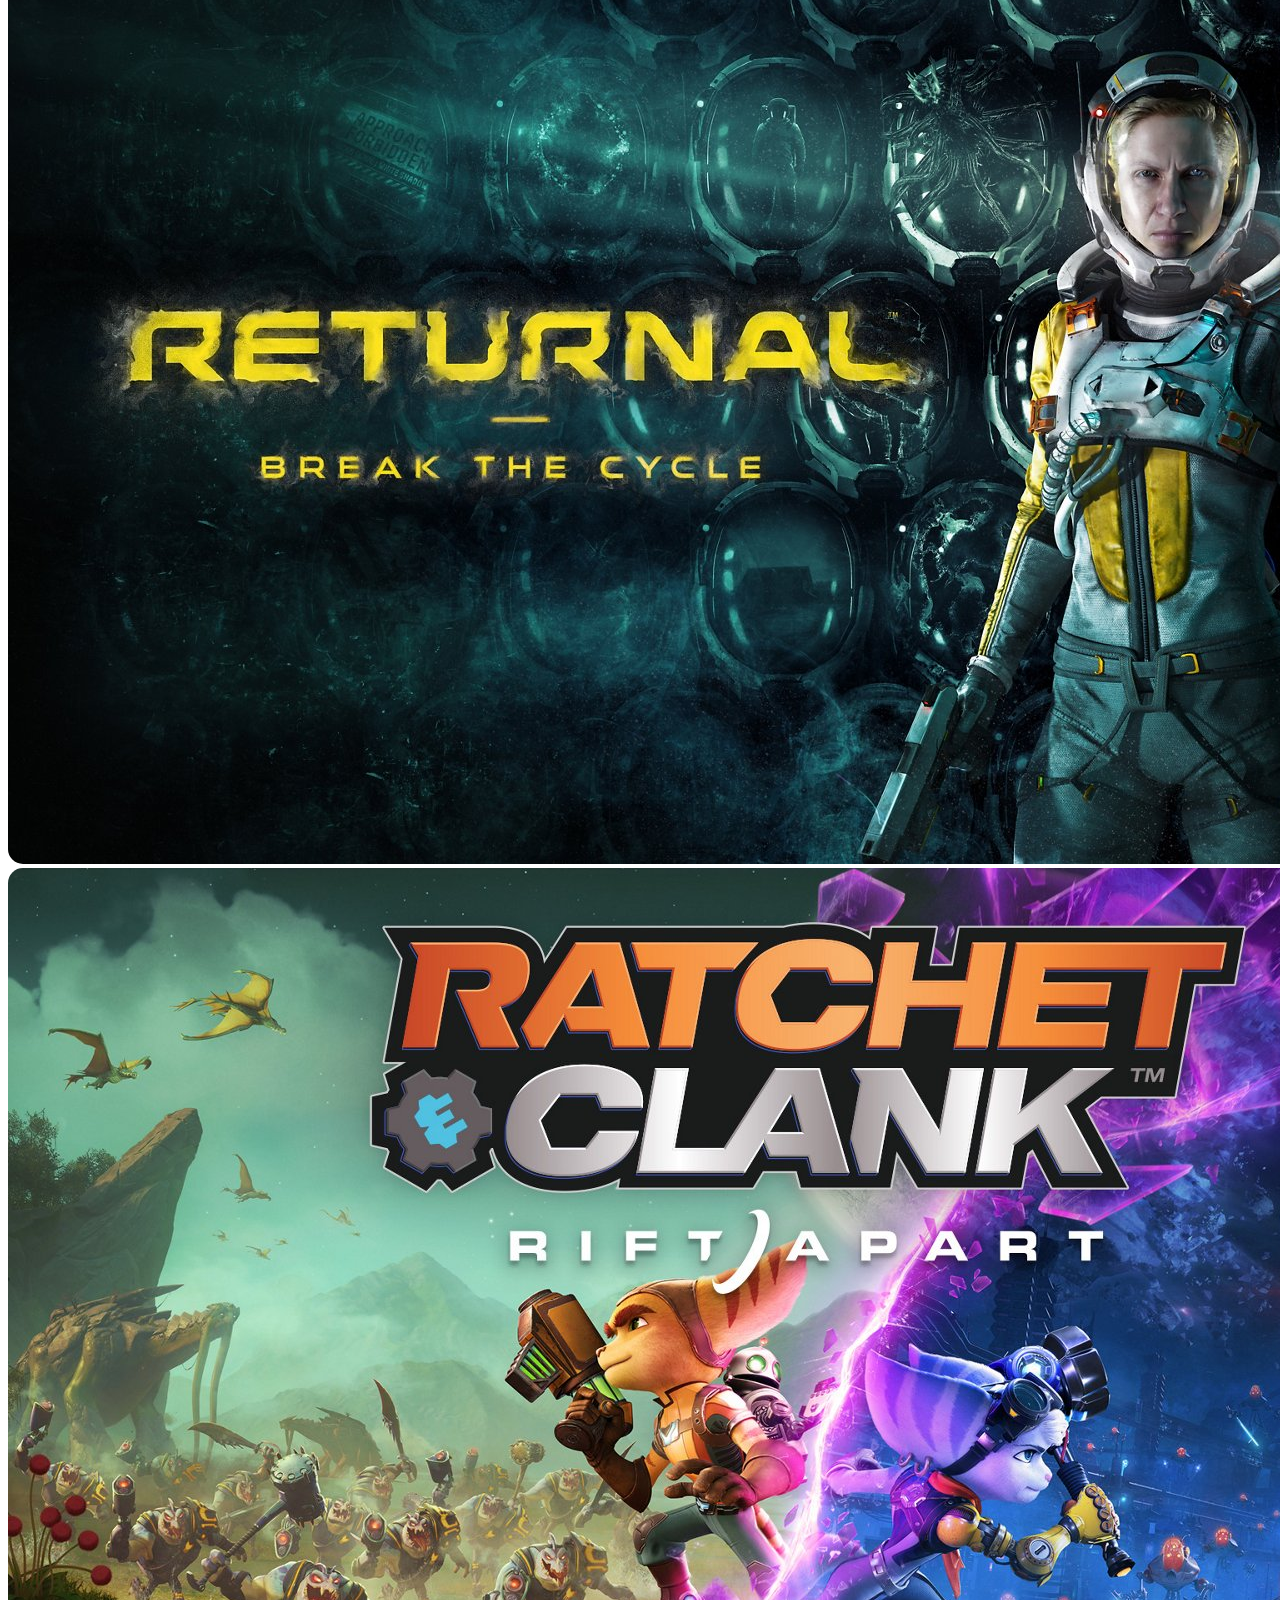
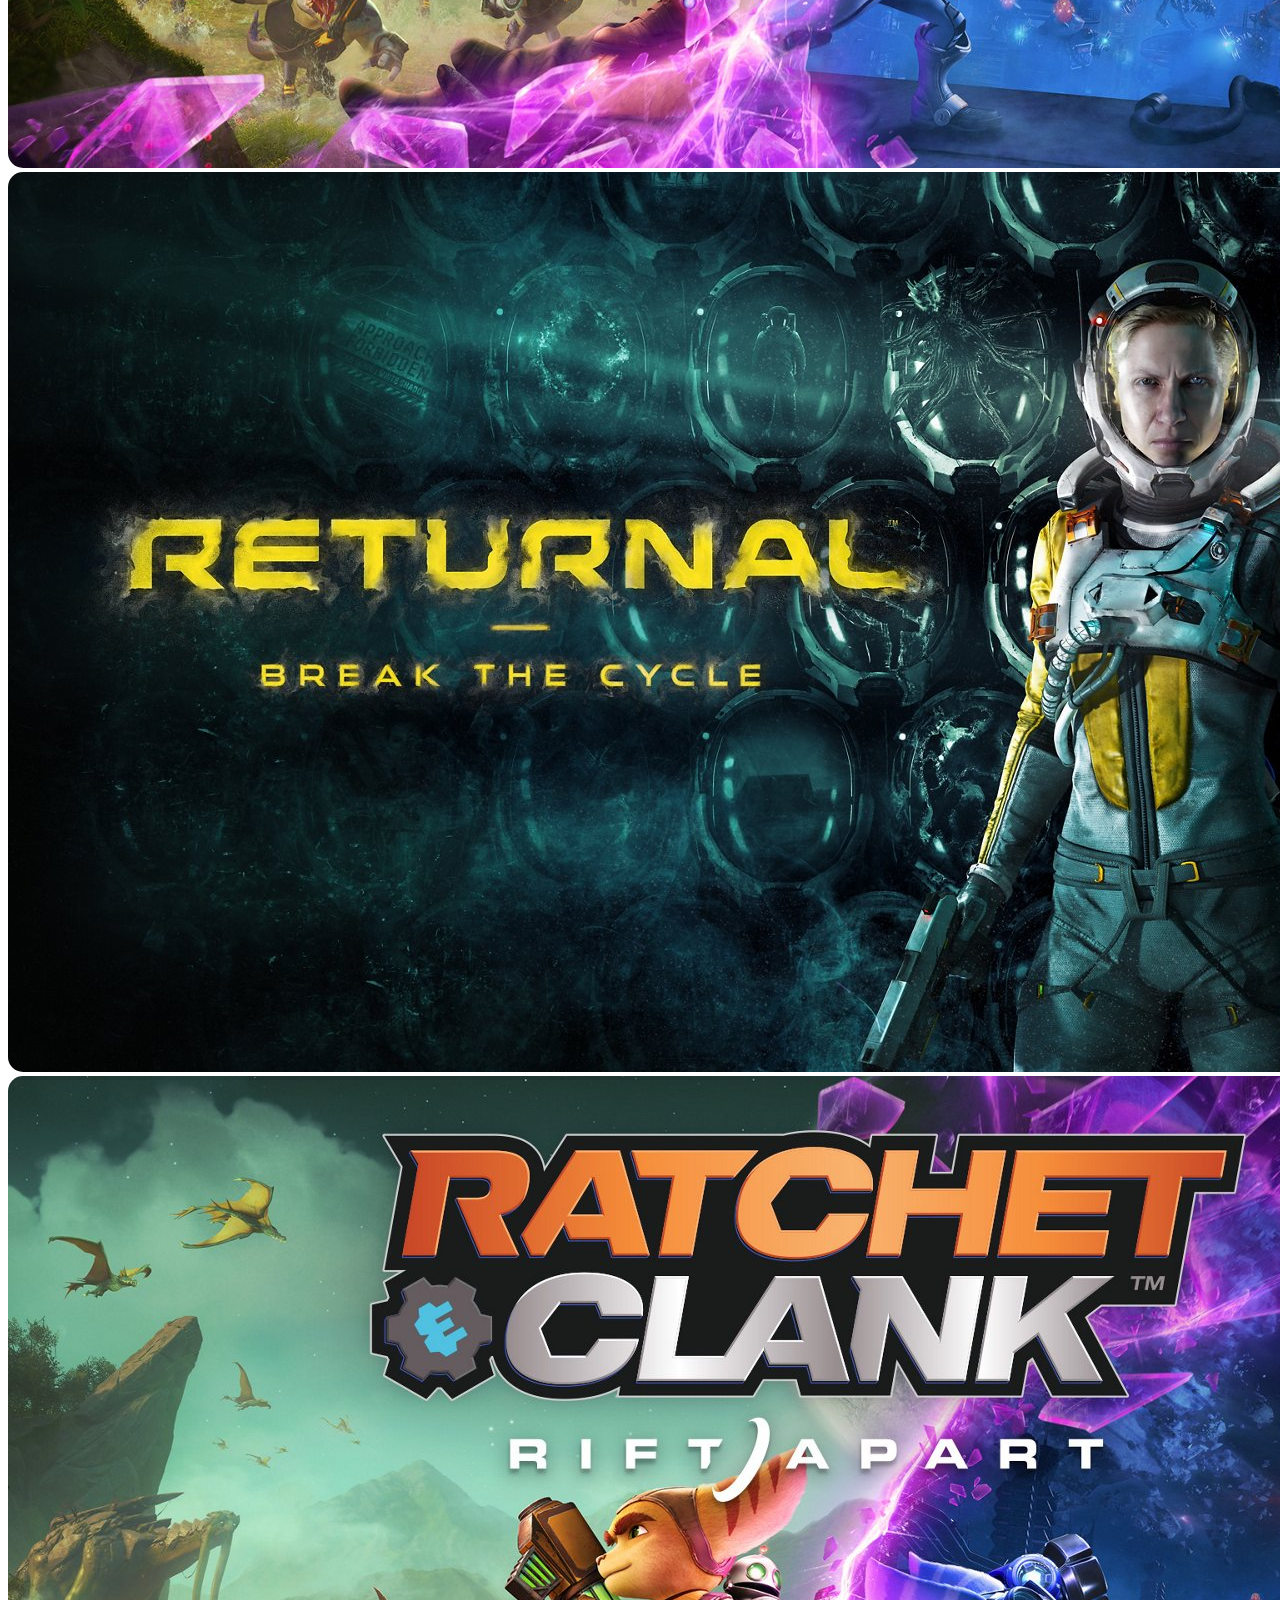
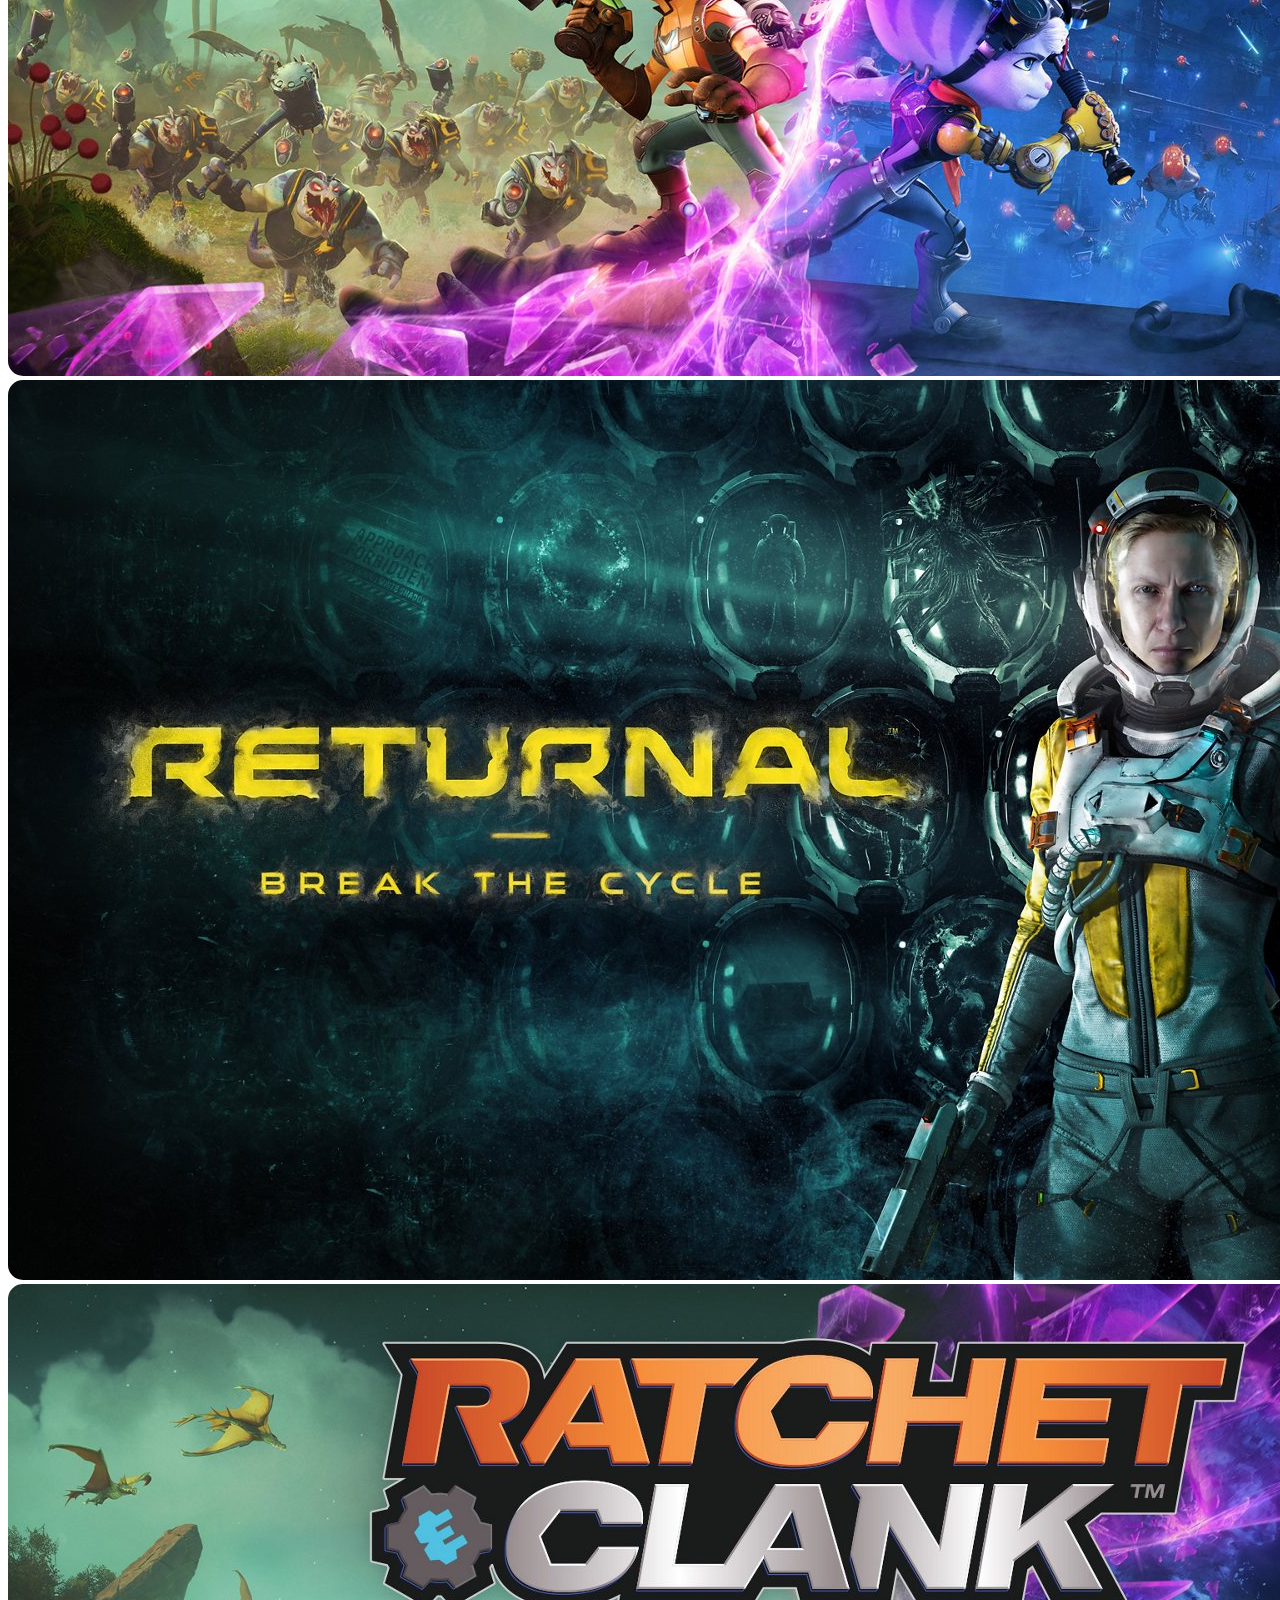
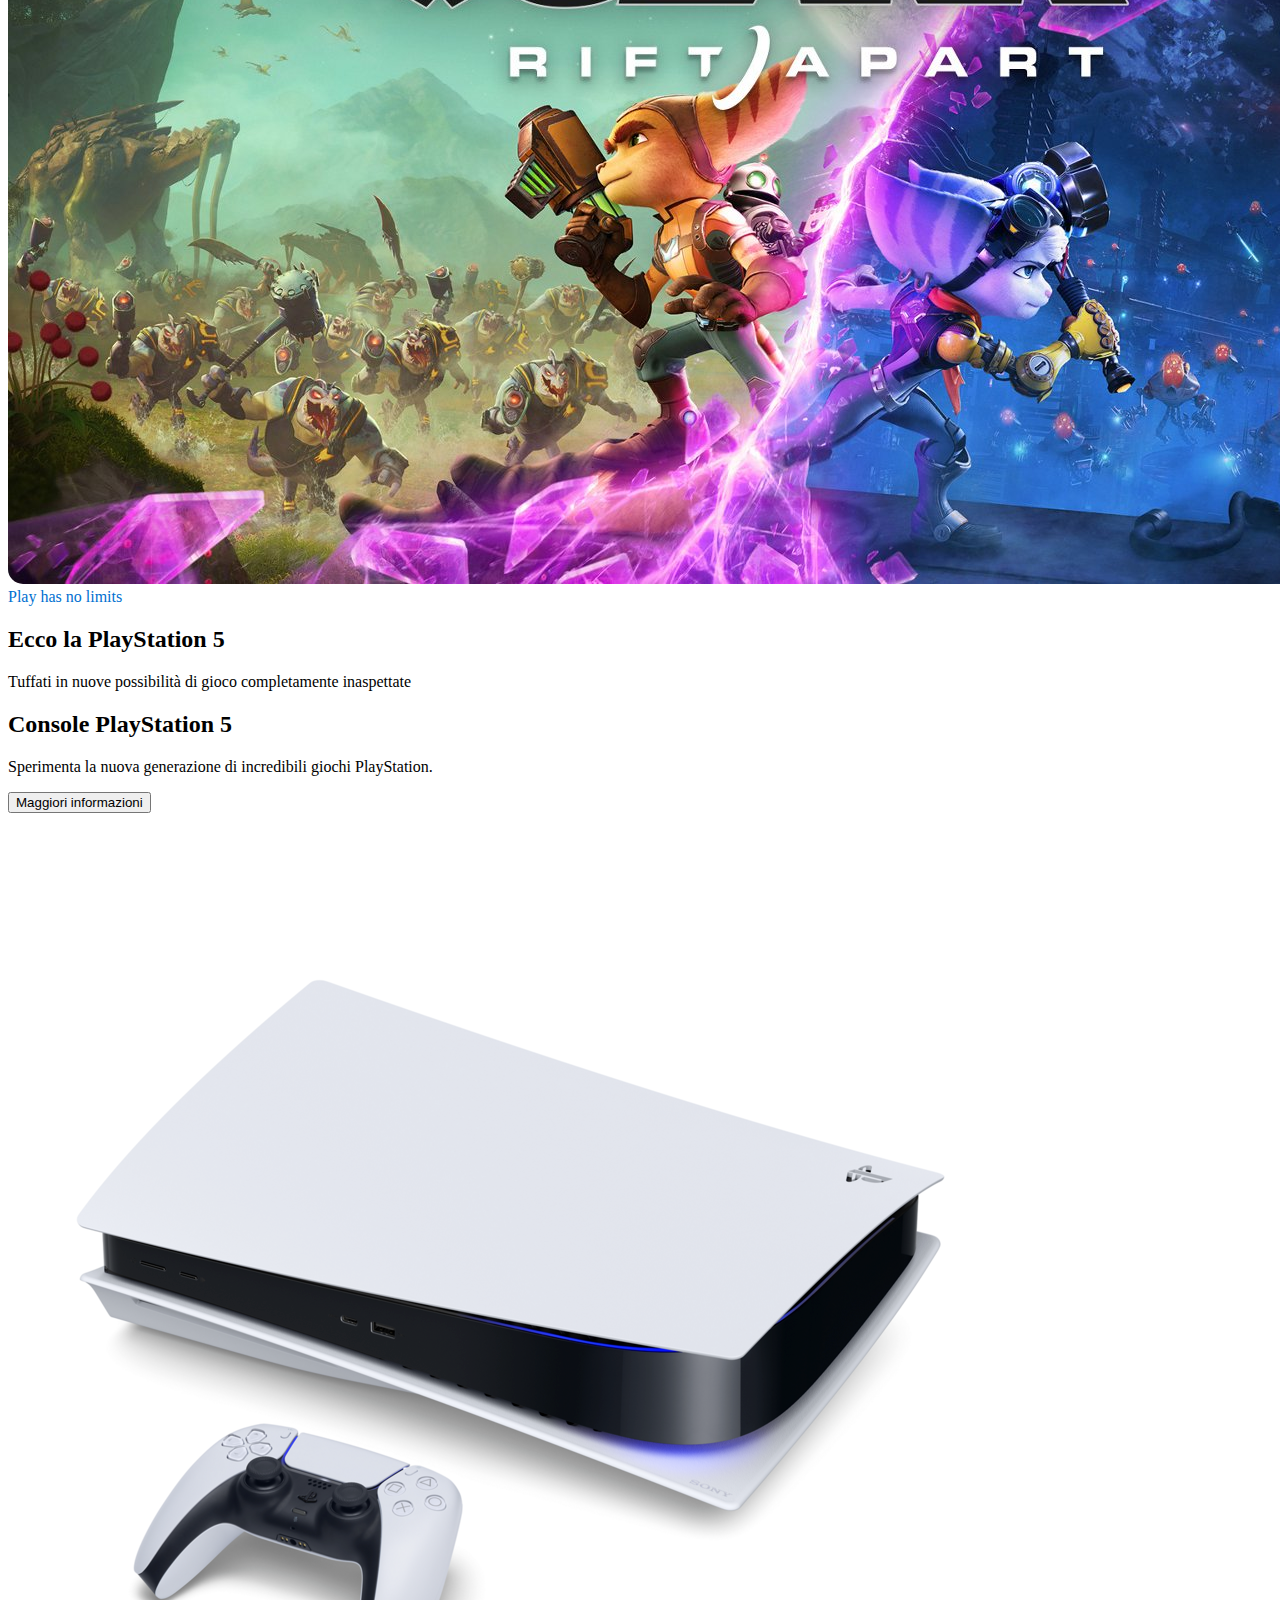
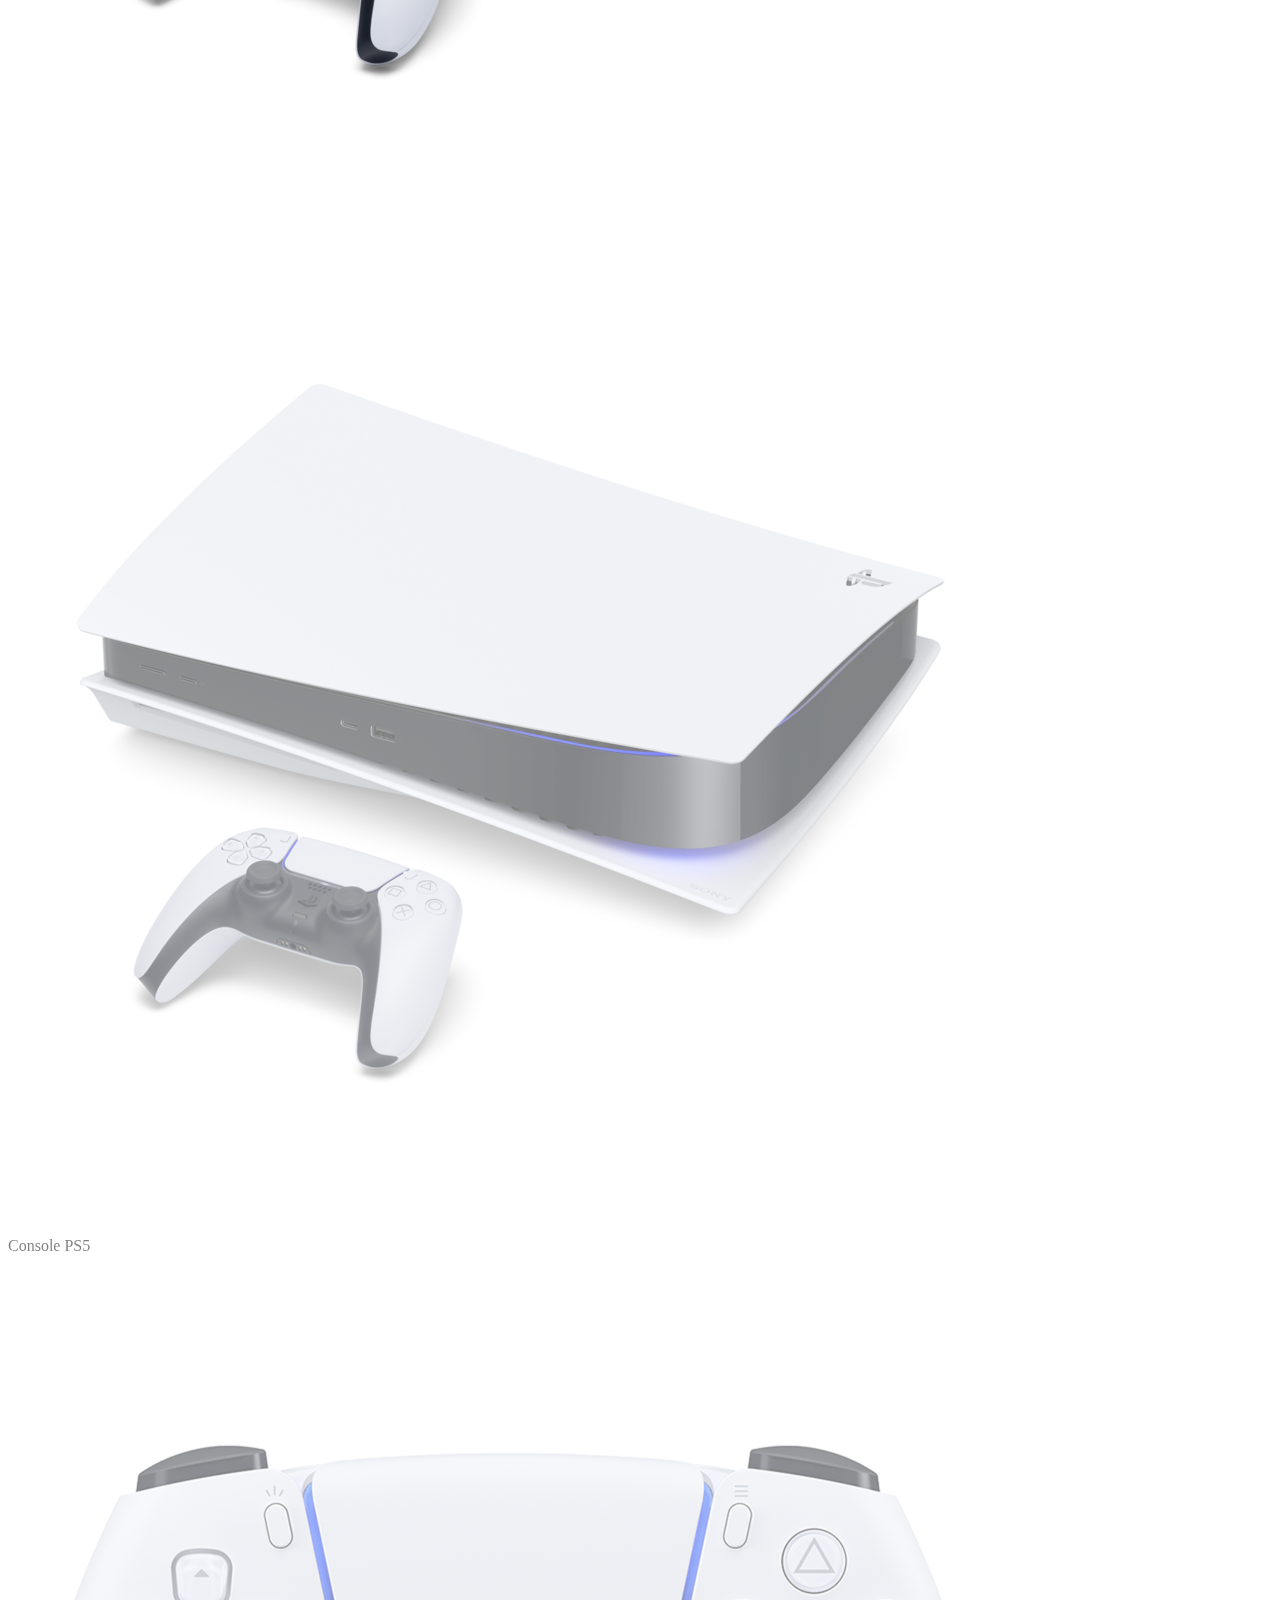
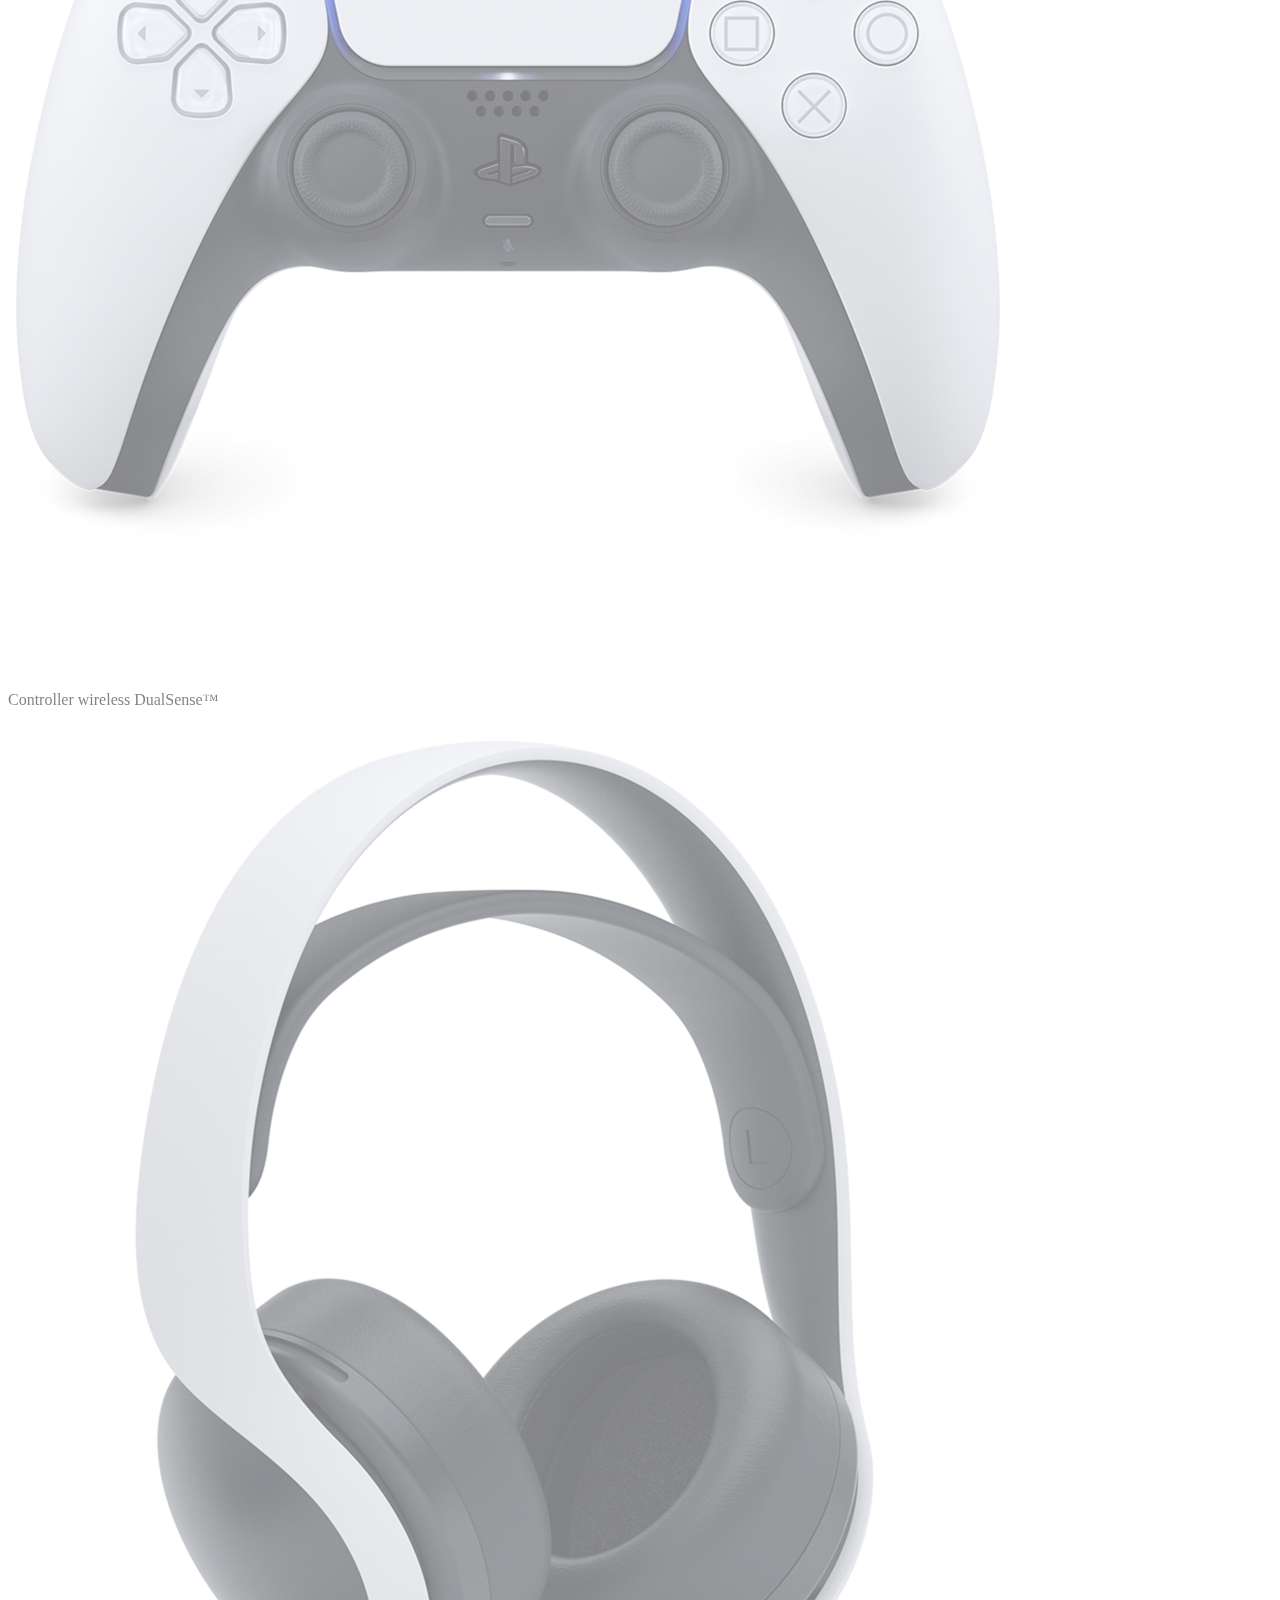
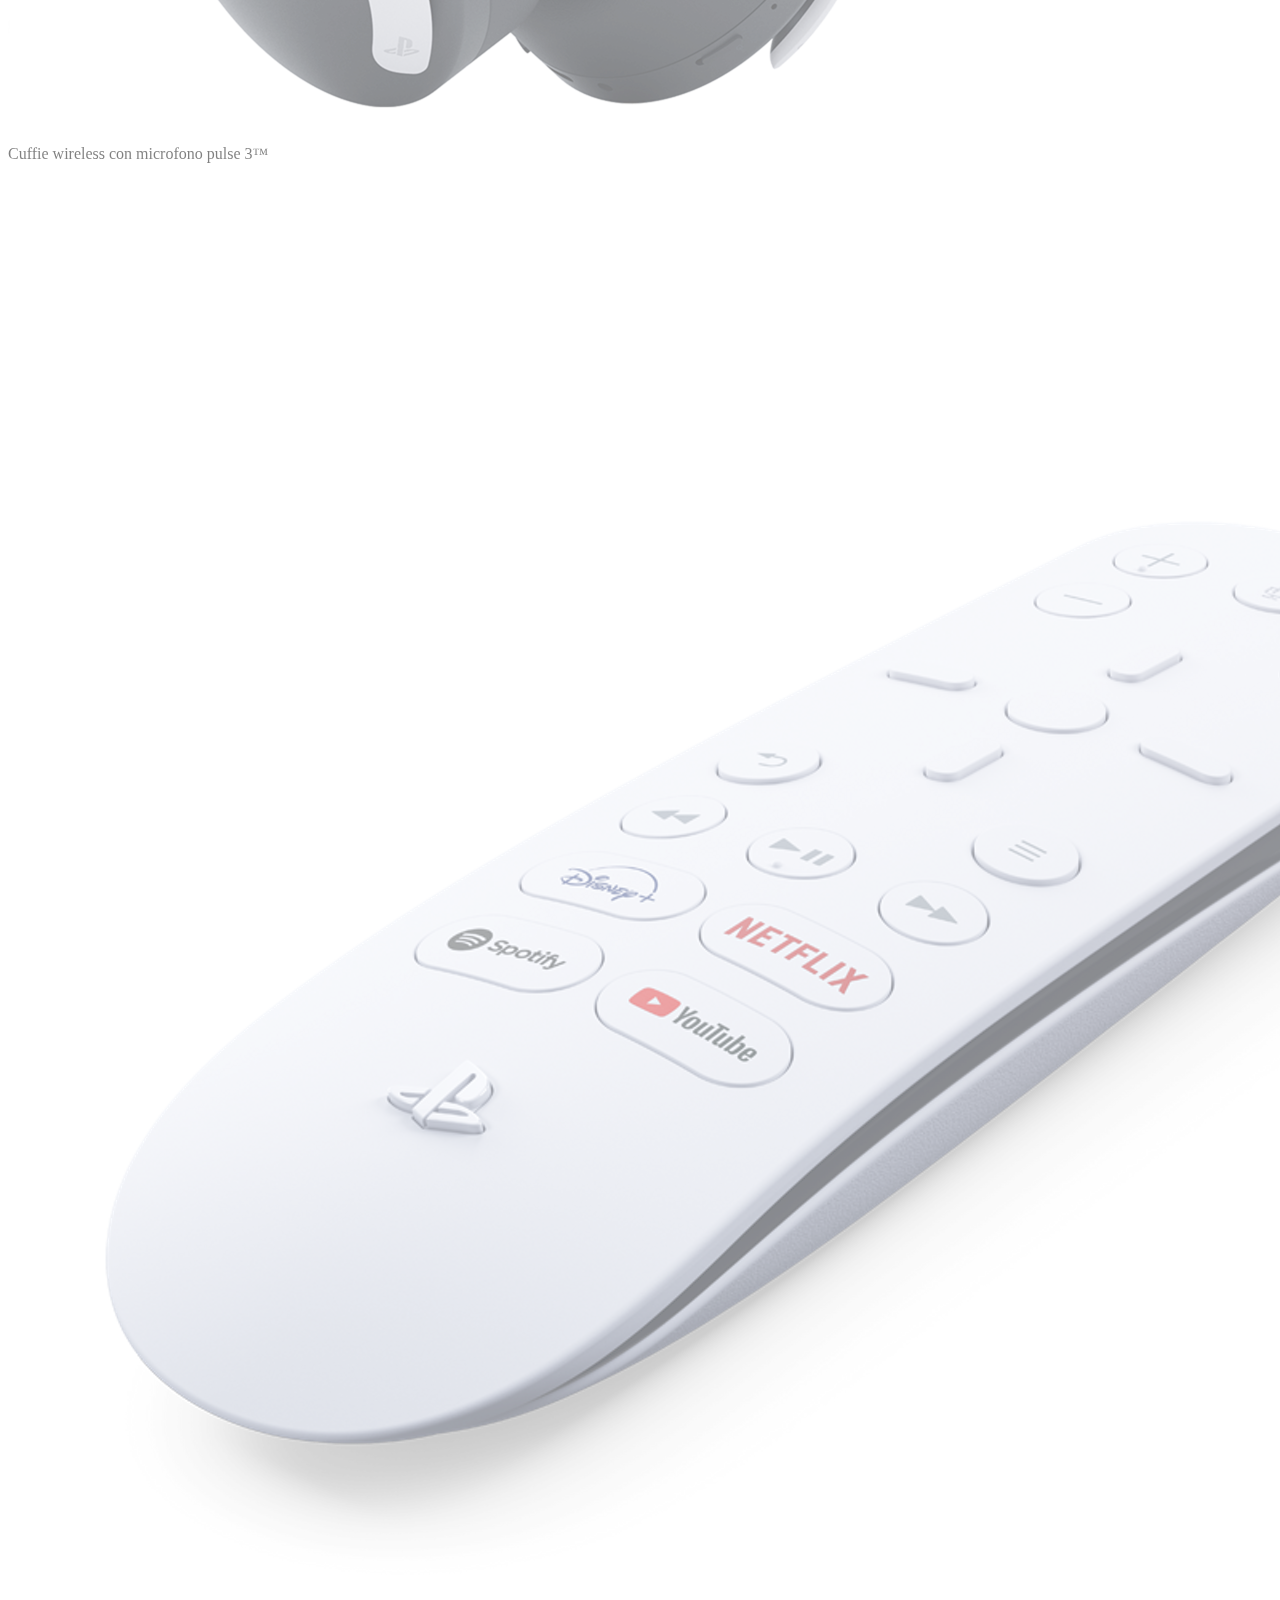
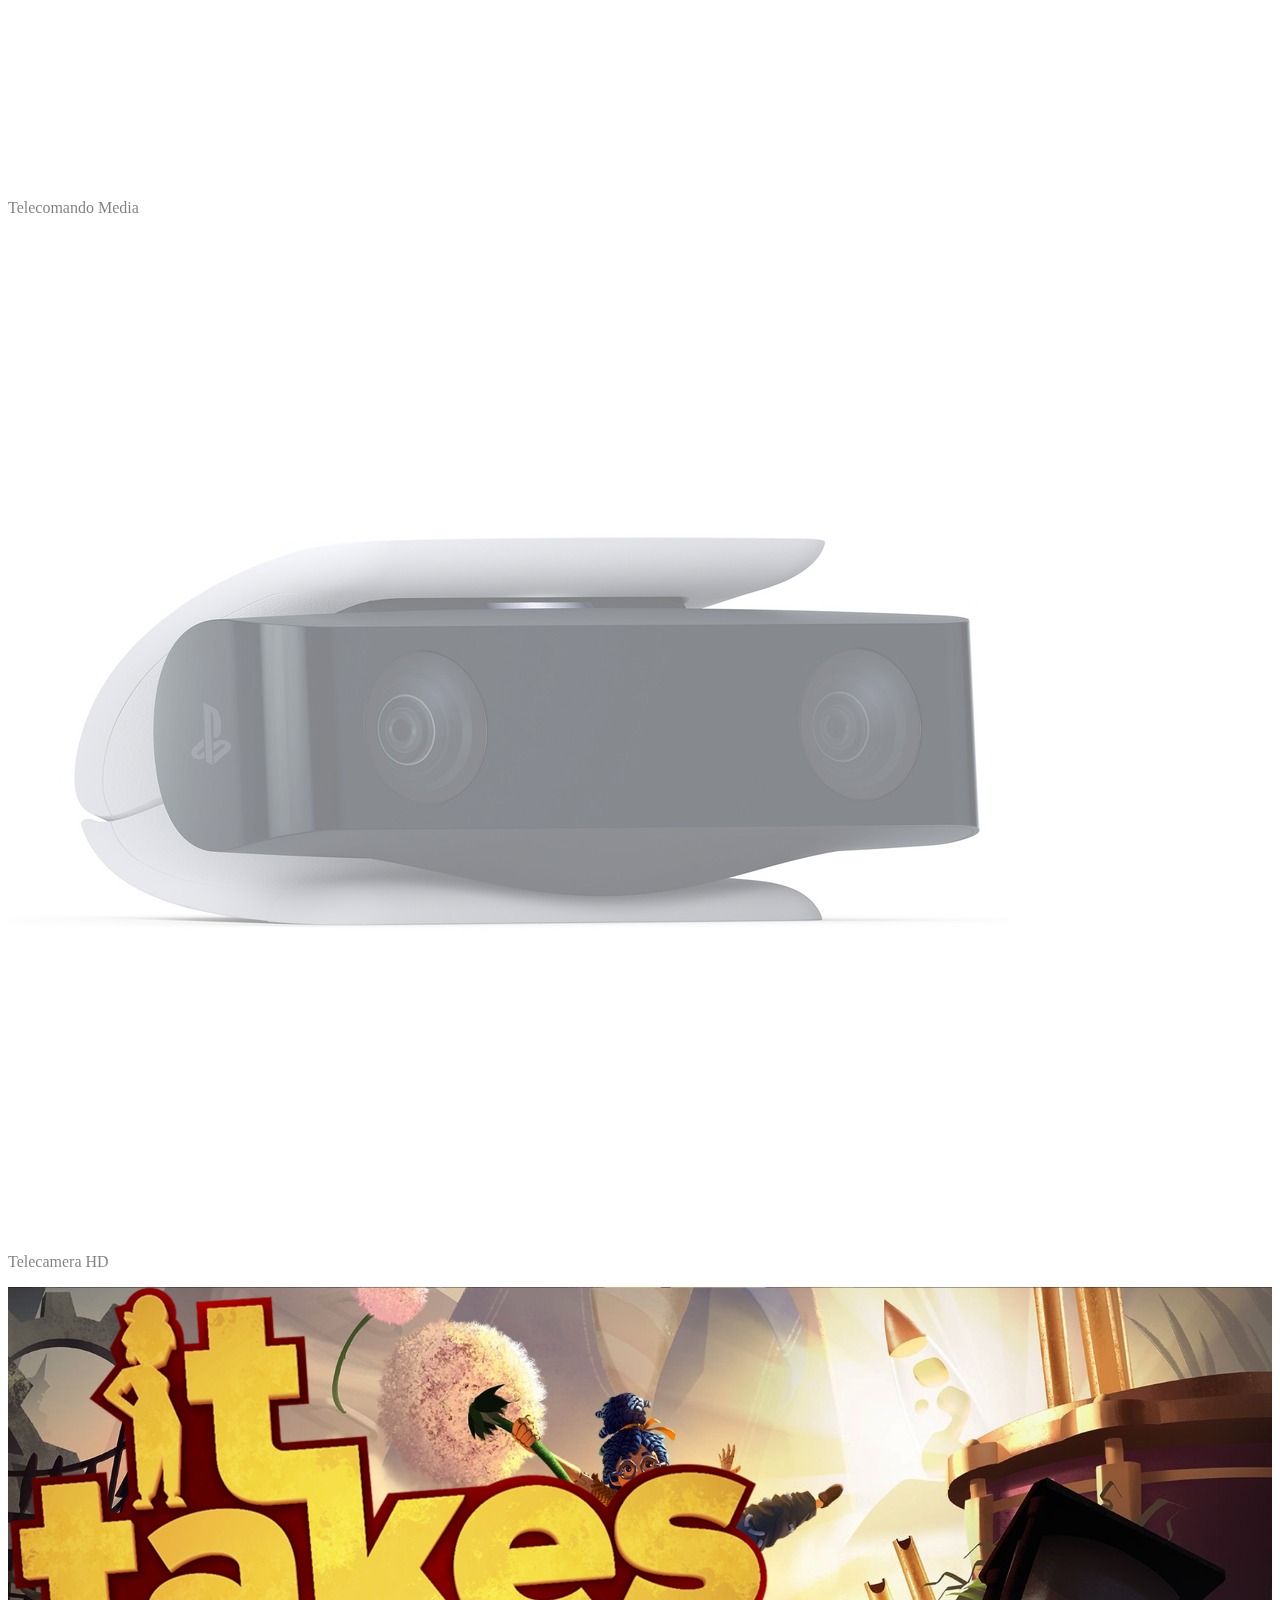
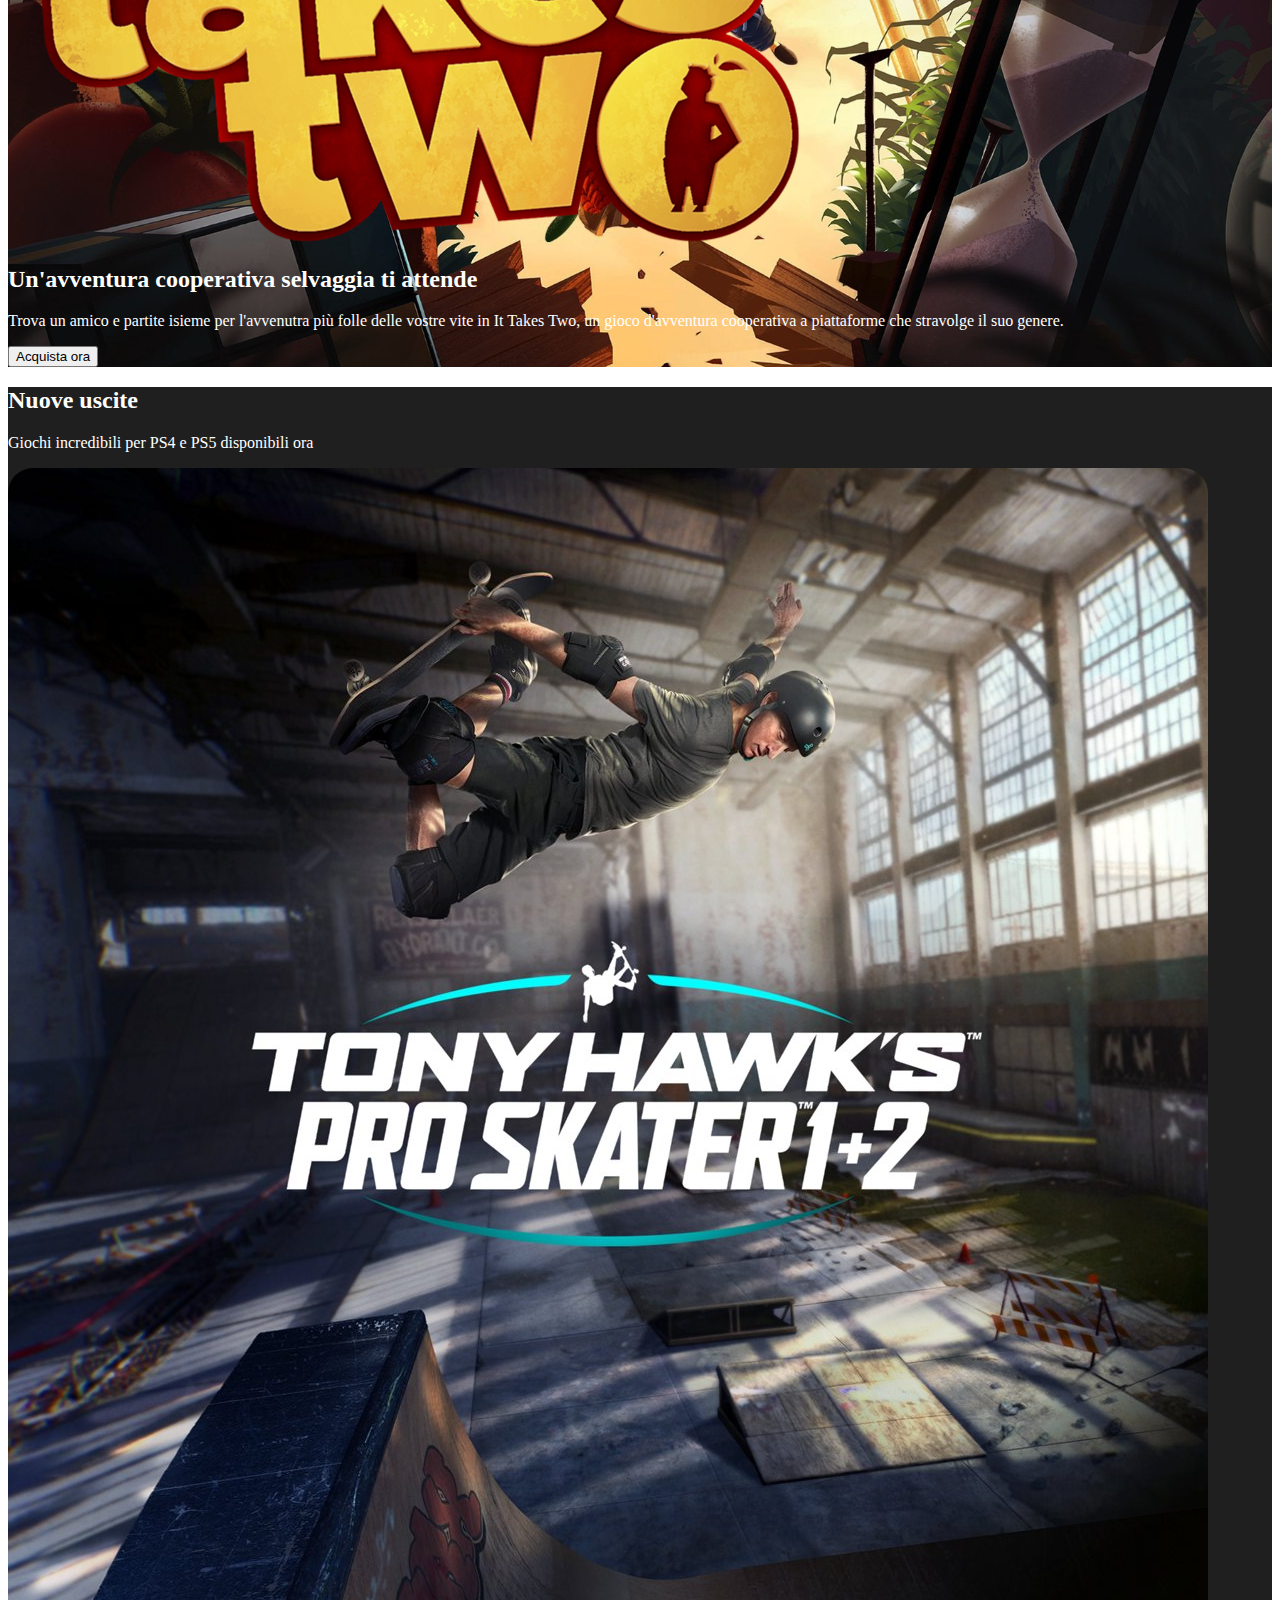
==== commit 51439cef: "add: hover effect in play-5 section" ====
--- a/index.html
+++ b/index.html
@@ -324,31 +324,31 @@
                 <div class="row red-bord">
 
                     <div class="col-4 col-md text-center">
-                        <div class="ms_img-text-container">
+                        <div class="ms_filter-opacity h-100">
                             <img src="img/playstation-5-thumb.png" alt="playstation 5 console" class="w-75" >
                             <p class="d-none d-md-block">Console PS5</p>
                         </div>
                     </div>
                     <div class="col-4 col-md text-center">
-                        <div class="ms_img-text-container">
+                        <div class="ms_filter-opacity h-100">
                             <img src="img/joypad-thumb.png" alt="playstation 5 joypad" class="w-75 p-3">
                             <p class="d-none d-md-block">Controller wireless DualSense&trade;</p>
                         </div>
                     </div>
                     <div class="col-4 col-md text-center">
-                        <div class="ms_img-text-container">
+                        <div class="ms_filter-opacity h-100">
                             <img src="img/headset-thumb.png" alt="playstation 5 headset" class="w-75 p-3">
                             <p class="d-none d-md-block">Cuffie wireless con microfono <span class="text-uppercase">pulse</span> 3&trade;</p>
                         </div>
                     </div>
                     <div class="col-4 col-md text-center">
-                        <div class="ms_img-text-container">
+                        <div class="ms_filter-opacity h-100">
                             <img src="img/remote-thumb.png" alt="playstation 5 remote" class="w-75 p-3">
                             <p class="d-none d-md-block">Telecomando Media</p>
                         </div>
                     </div>
                     <div class="col-4 col-md text-center">
-                        <div class="ms_img-text-container">
+                        <div class="ms_filter-opacity h-100">
                             <img src="img/camera-thumb.jpg" alt="playstation 5 camera" class="w-75 p-3">
                             <p class="d-none d-md-block">Telecamera HD</p>
                         </div>
--- a/css/style.css
+++ b/css/style.css
@@ -21,8 +21,8 @@
     height: 500px;
 }
 
-.ms_w-95{
-    width: 95%;
+.ms_filter-opacity{
+    filter: opacity(0.5);
 }
 /* header */
 header{
@@ -77,6 +77,13 @@
     margin-bottom: -8px;
 }
 
+/* play-5 */
+#play-5 .ms_filter-opacity:hover{
+    filter: opacity(1);
+    border-bottom: 3px solid rgb(59, 147, 217);
+    margin-bottom: -2px;
+}
+
 /* section new-games */
 .top-new-games{
     background-image: url(../img/it-takes-two-hero-banner-desktop.jpg);
@@ -107,3 +114,4 @@
 
 
 
+
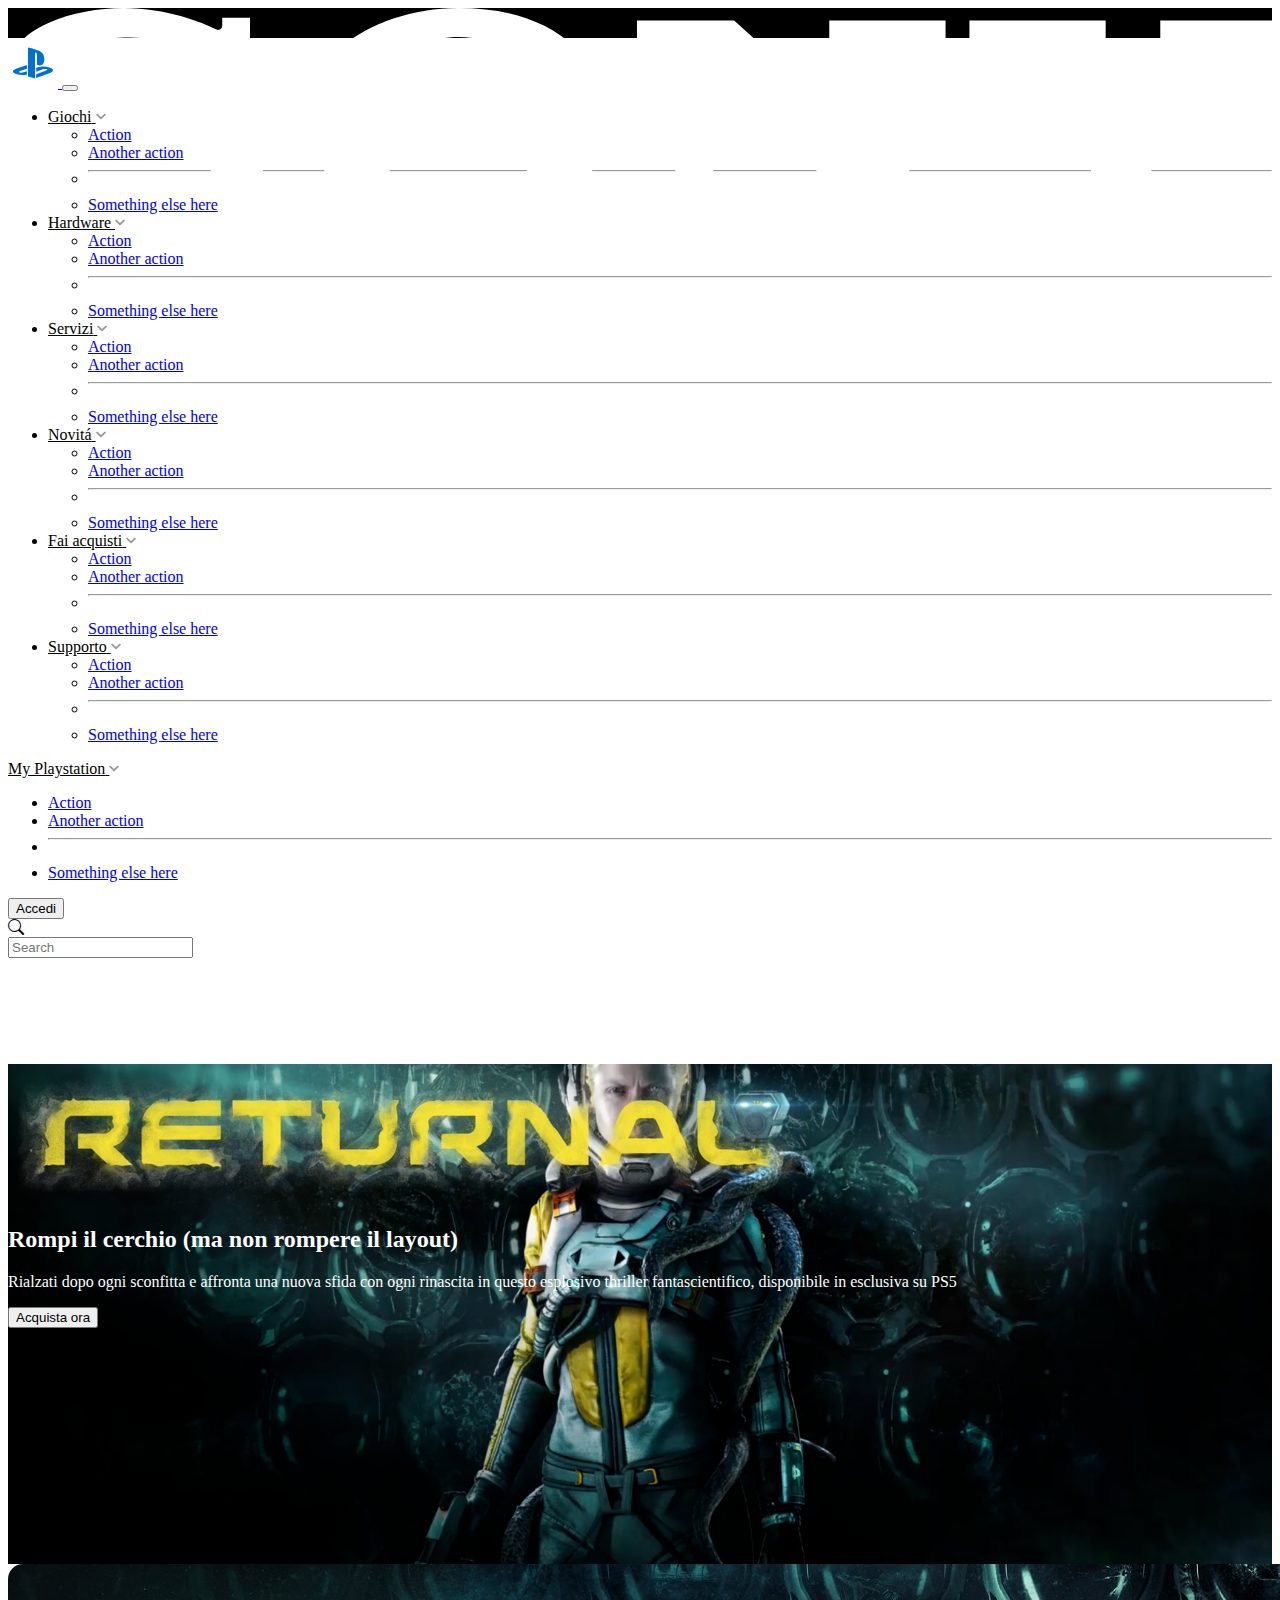
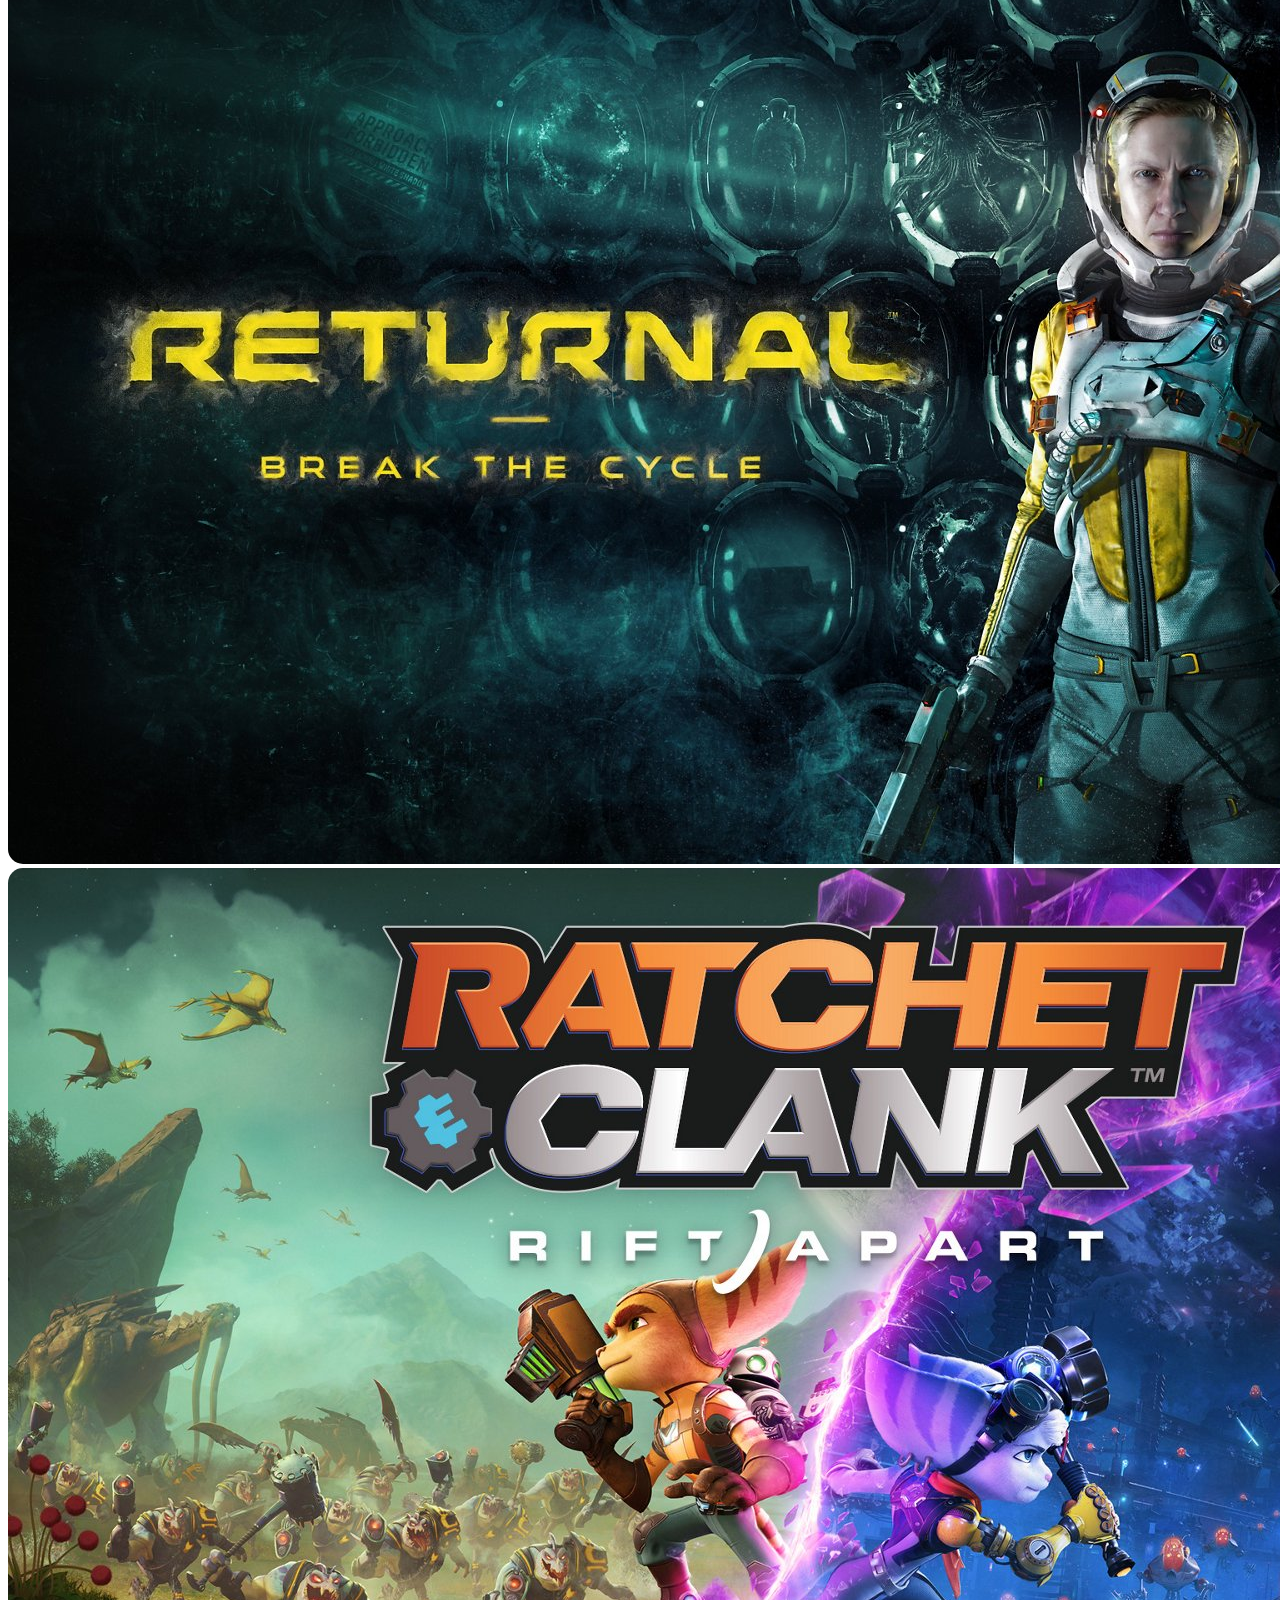
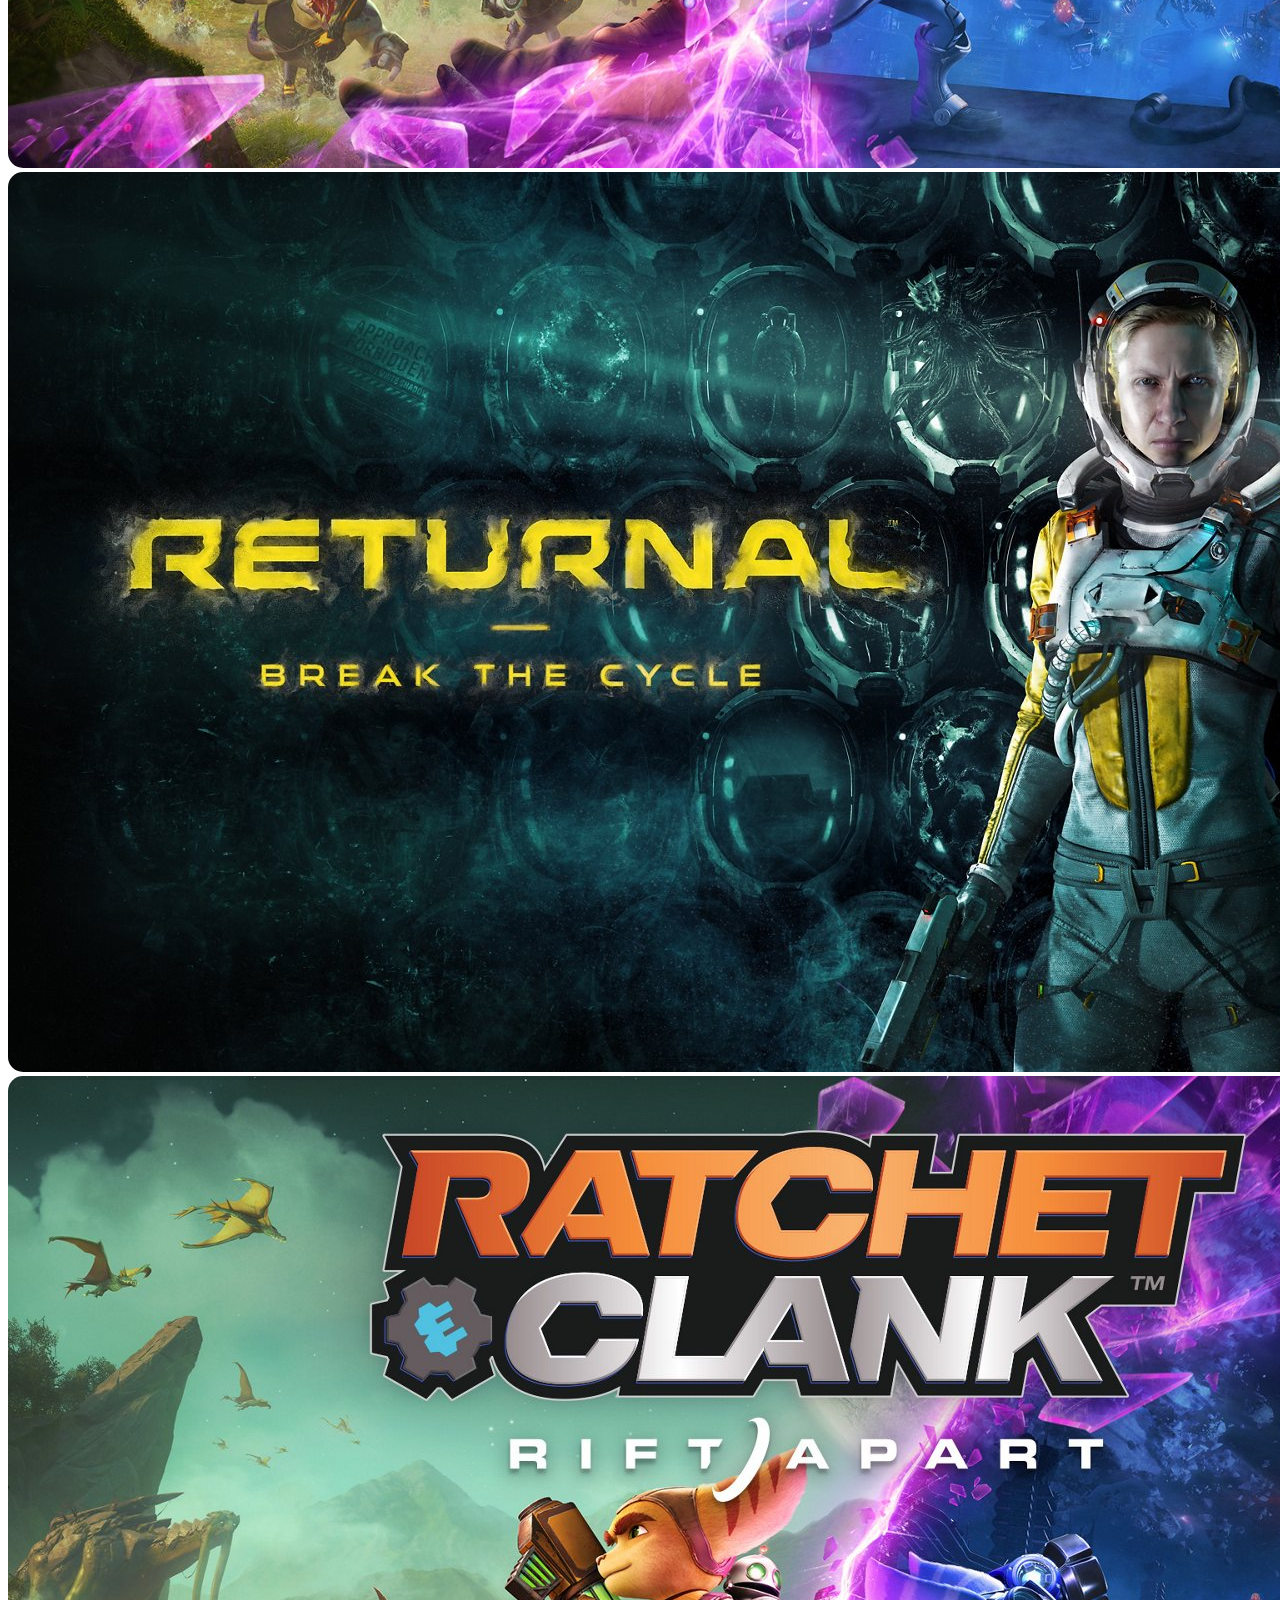
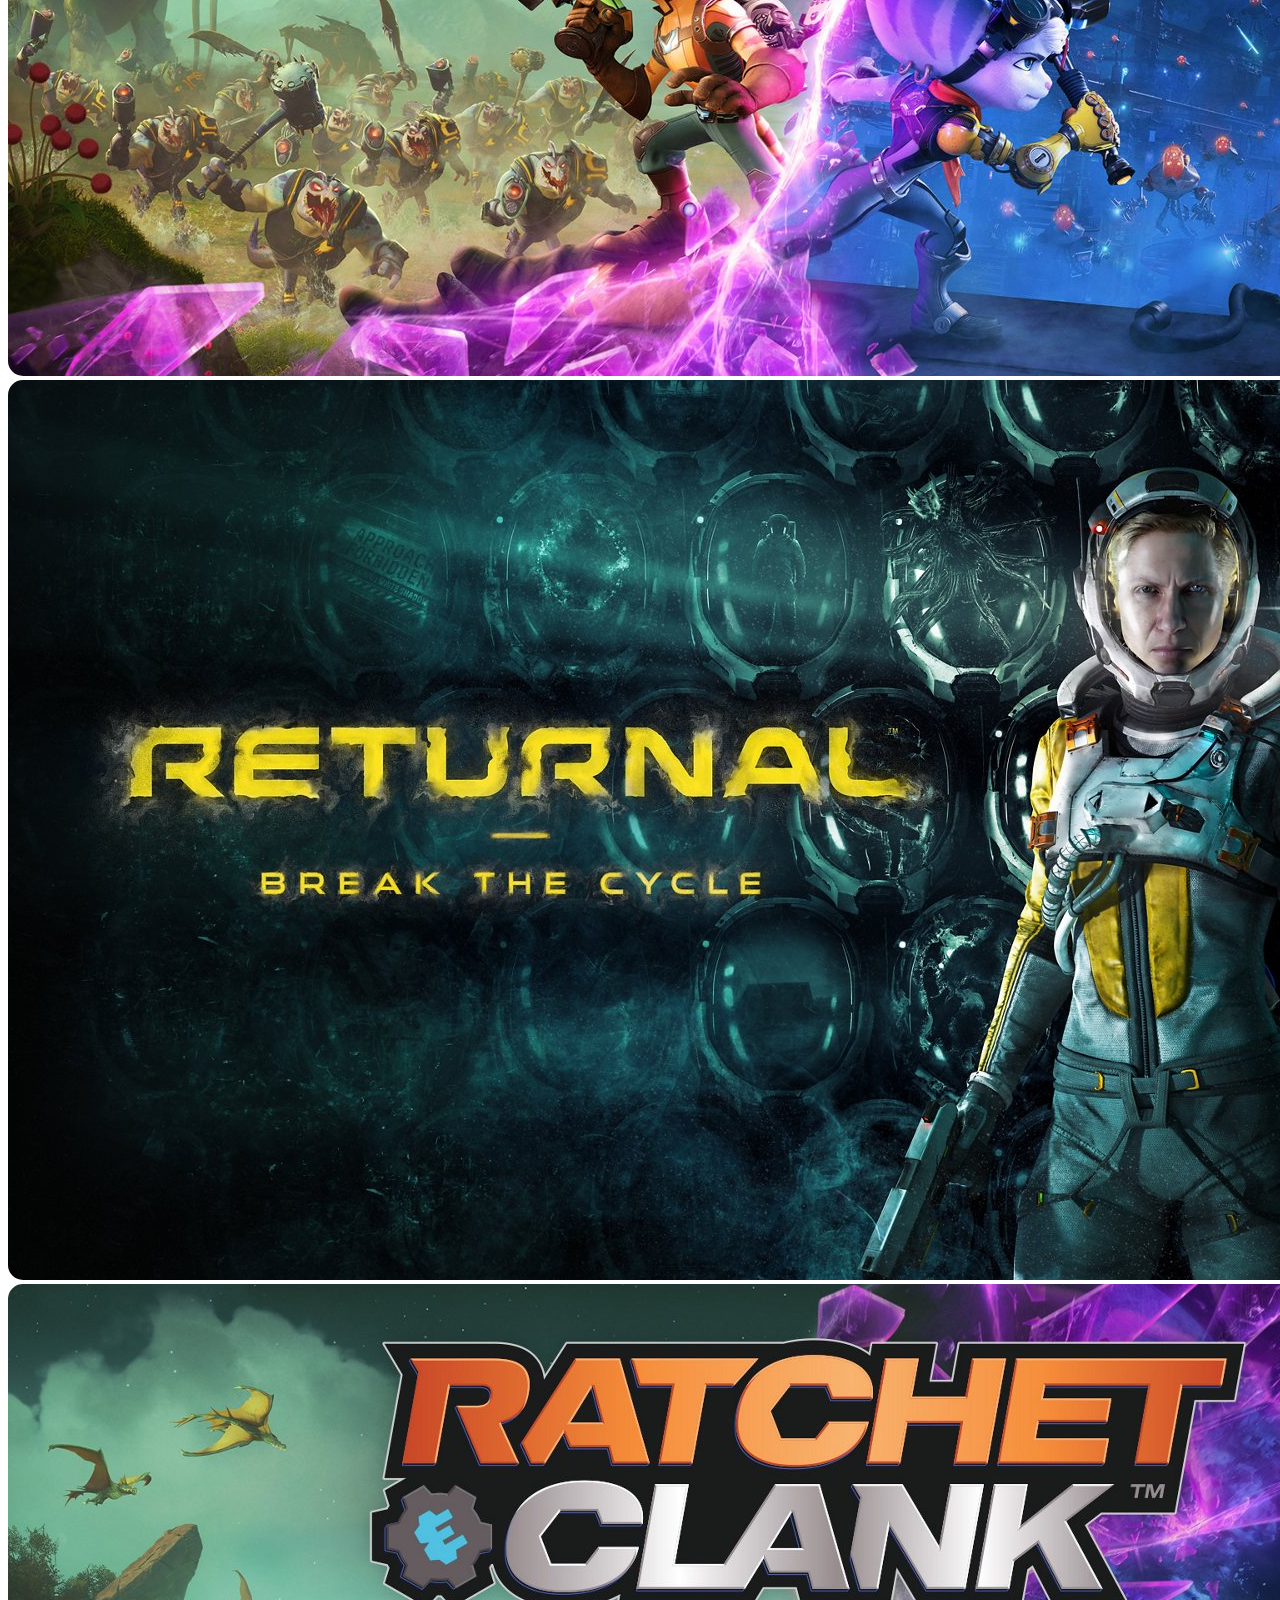
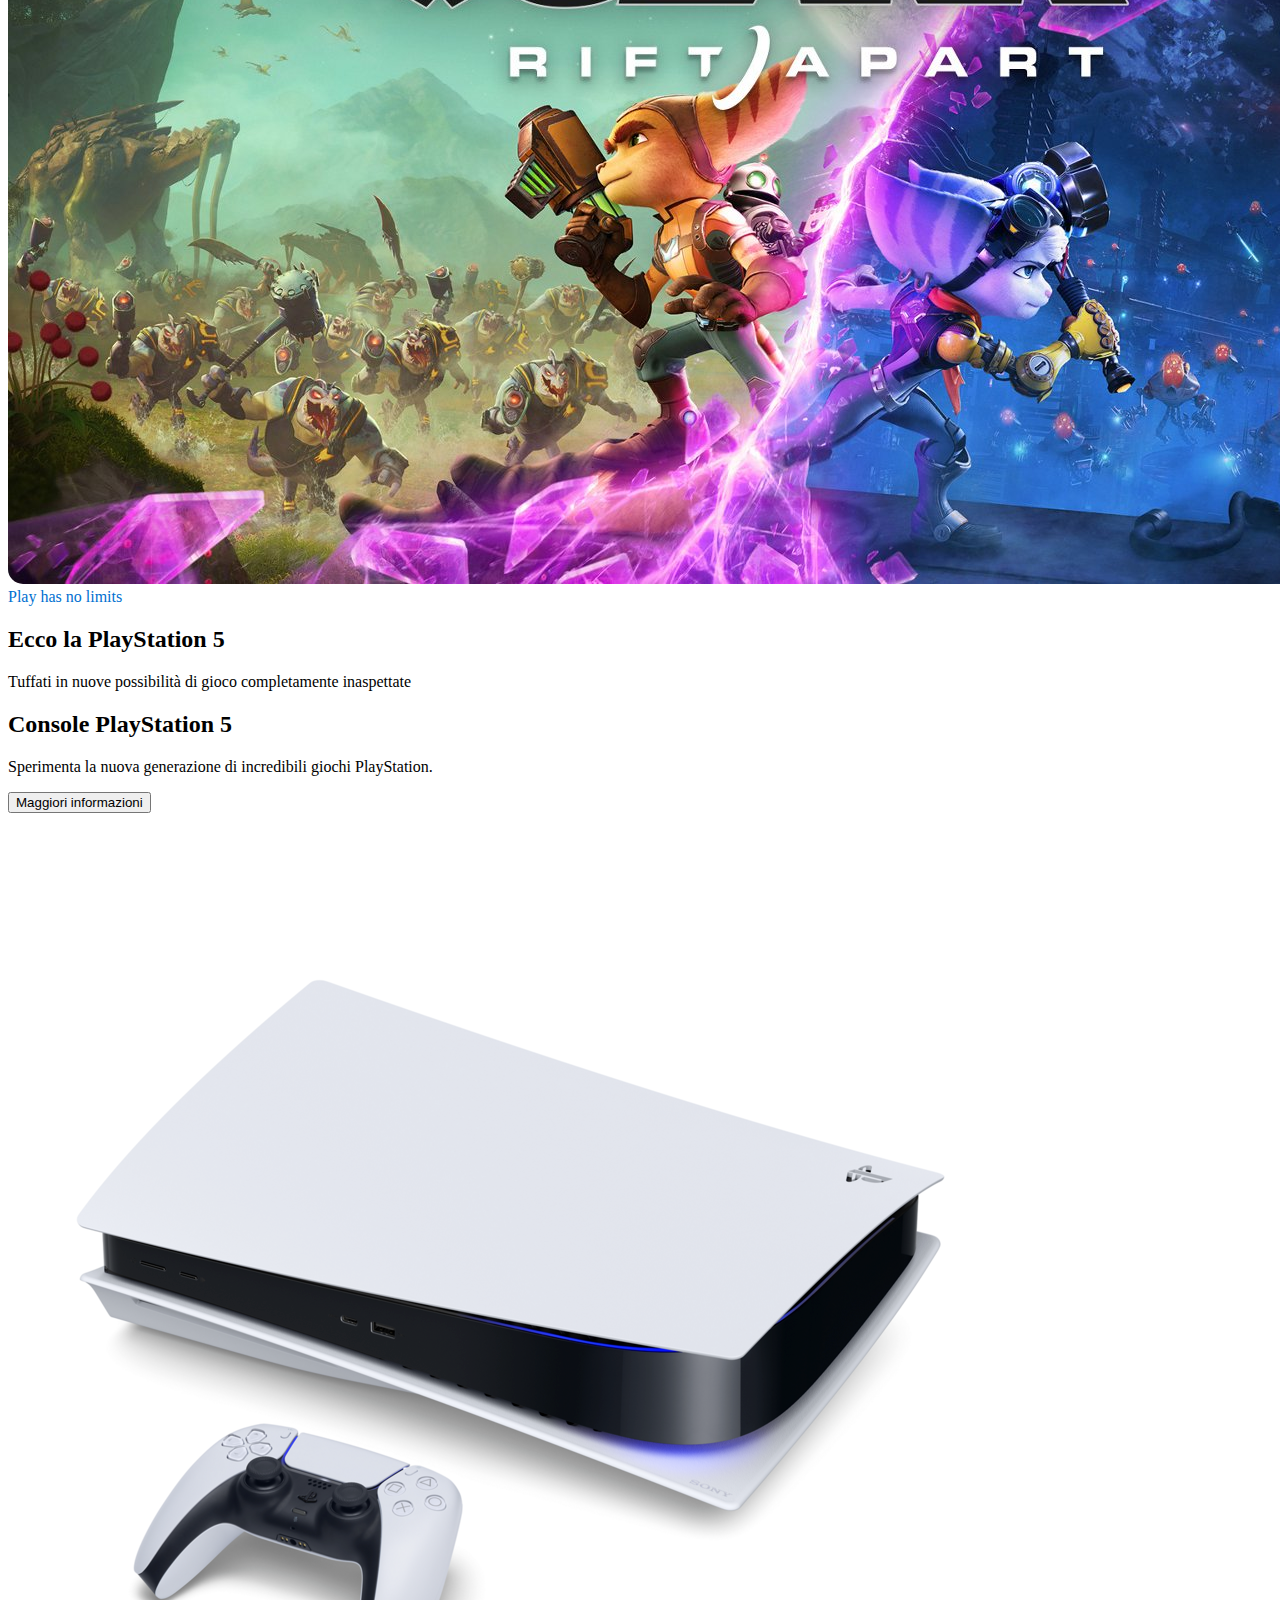
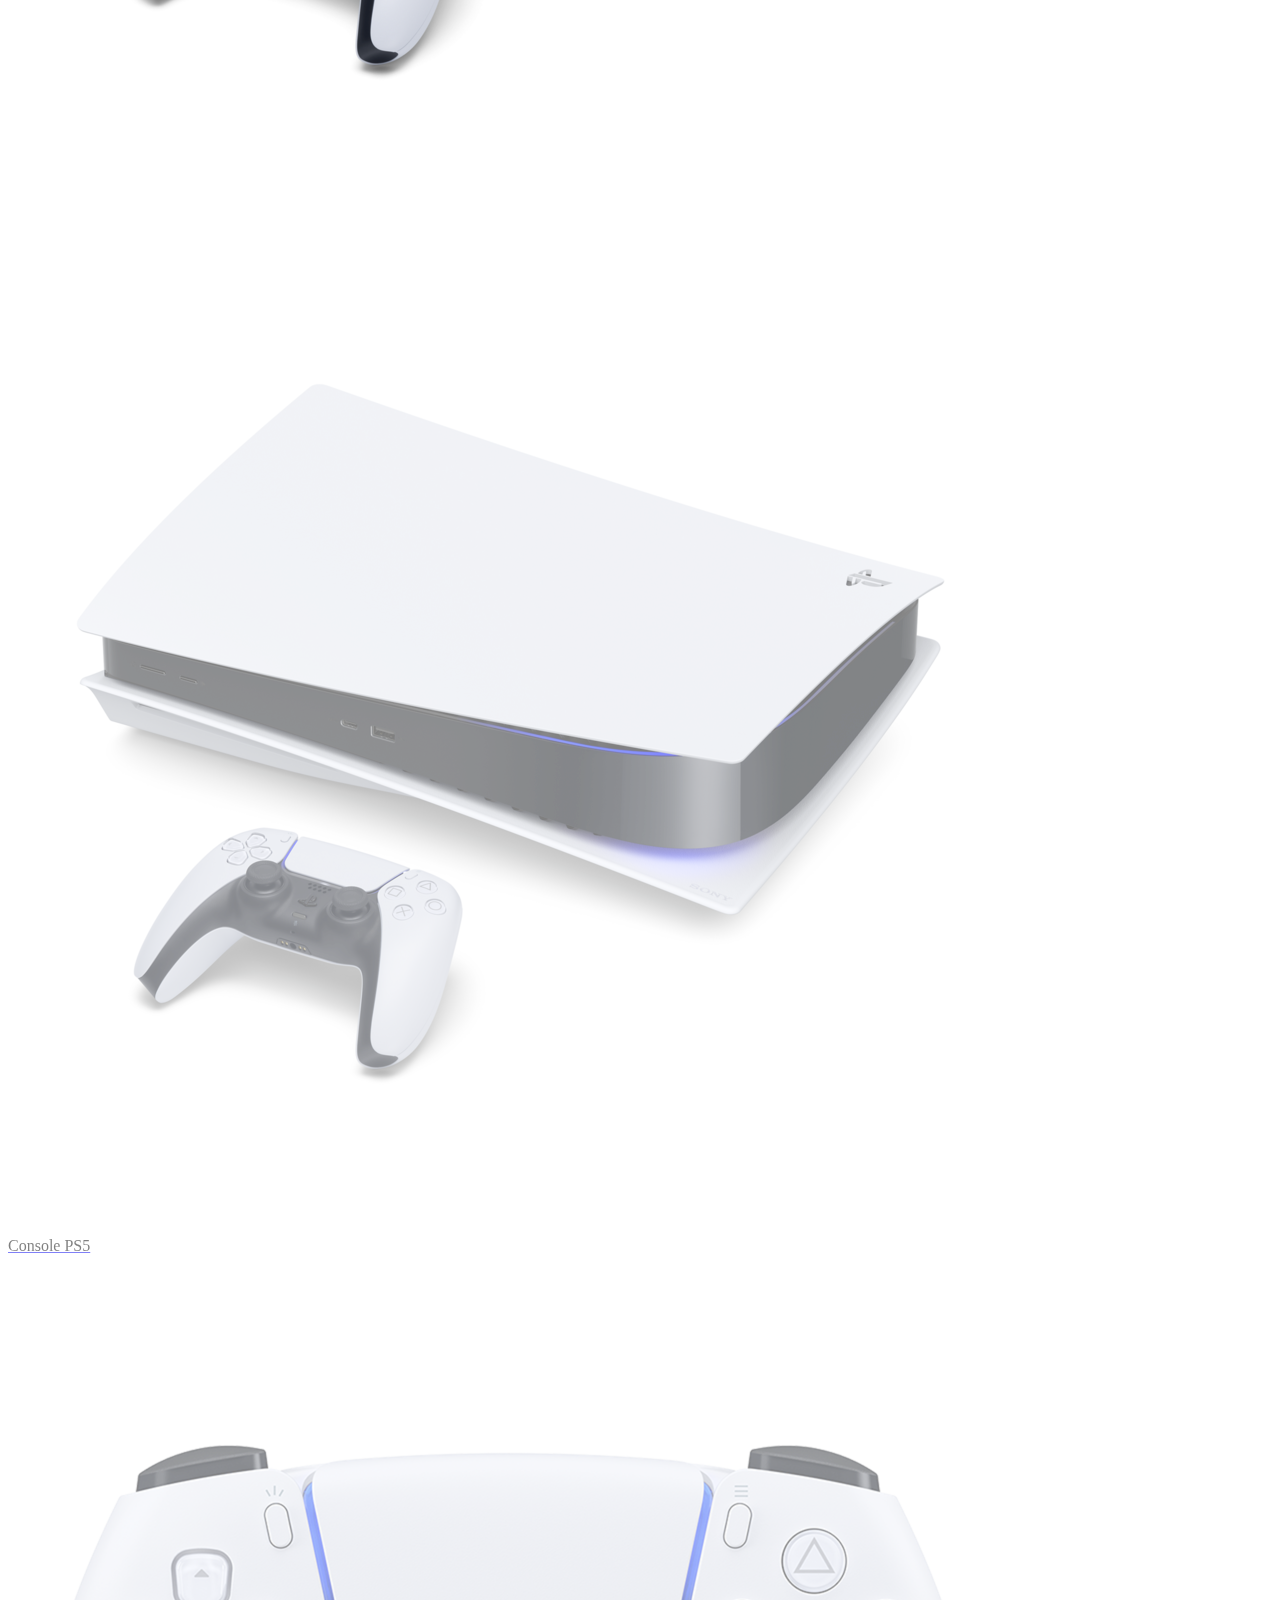
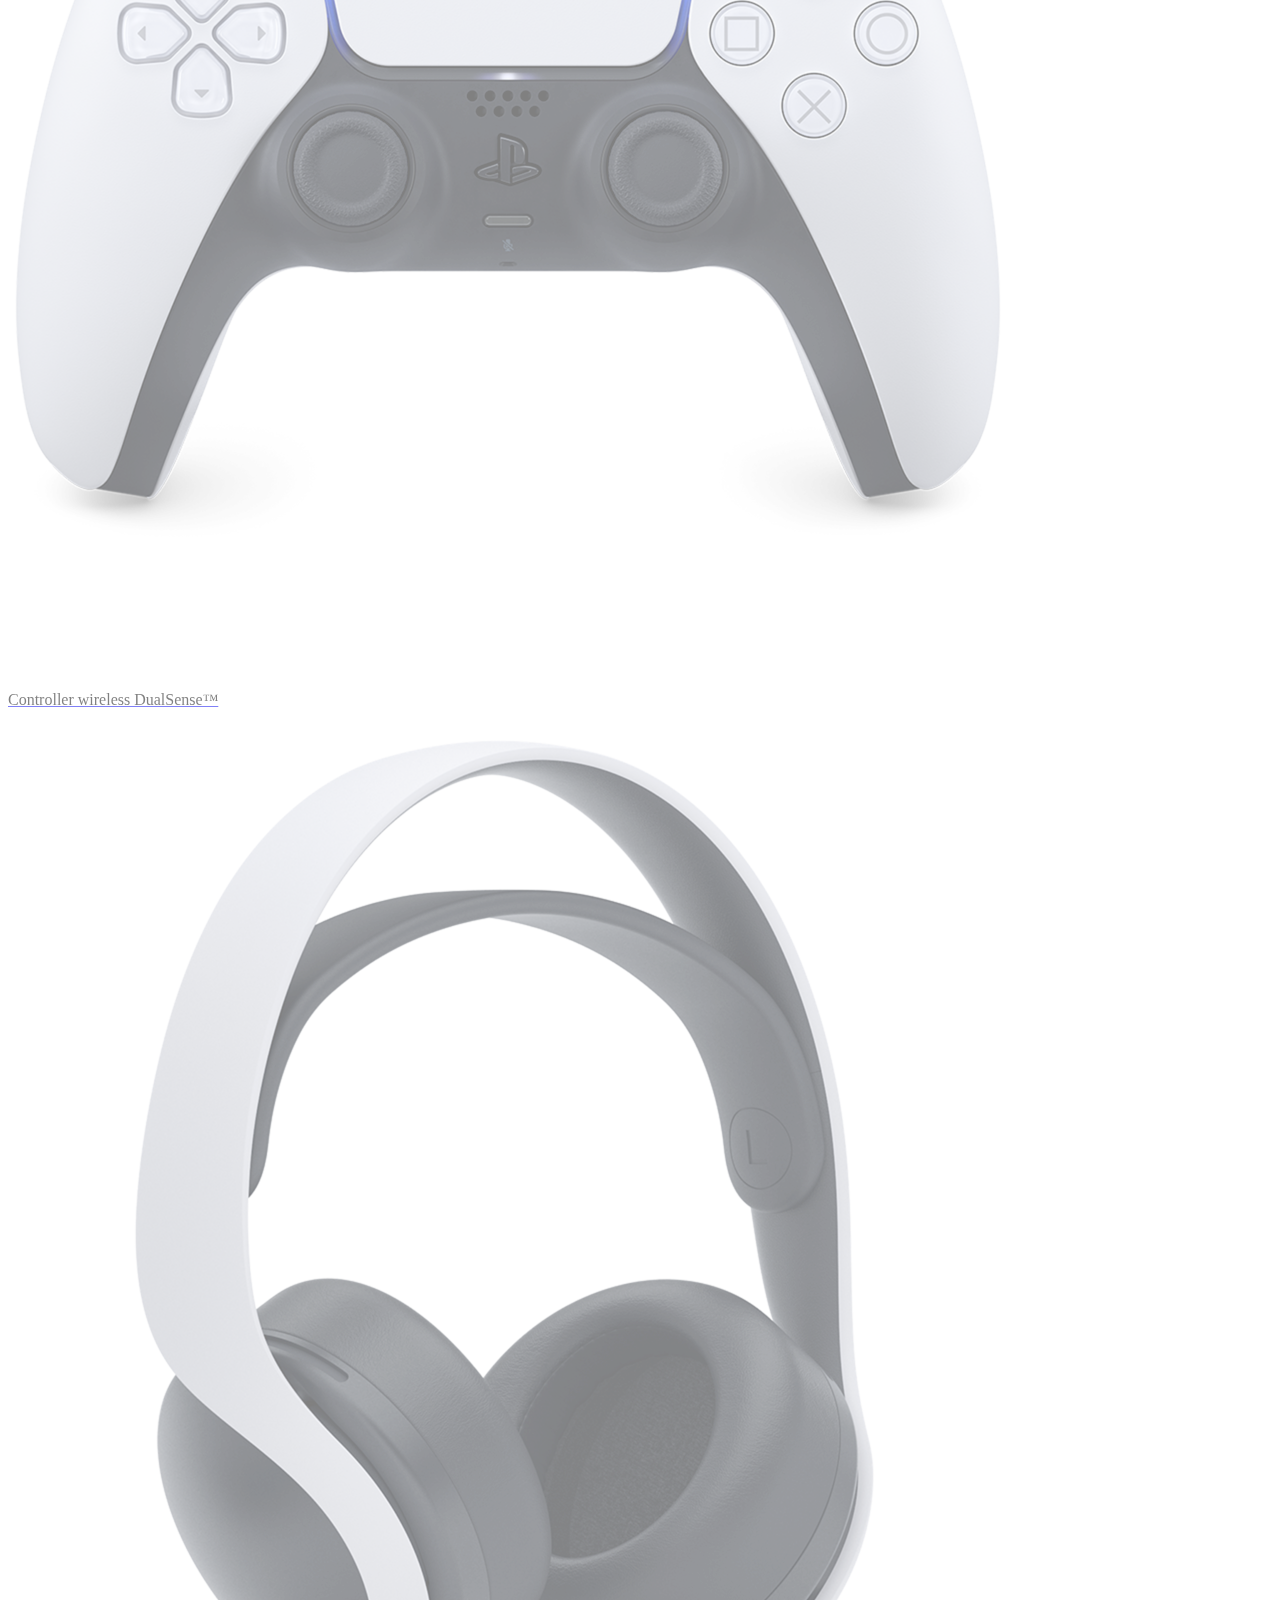
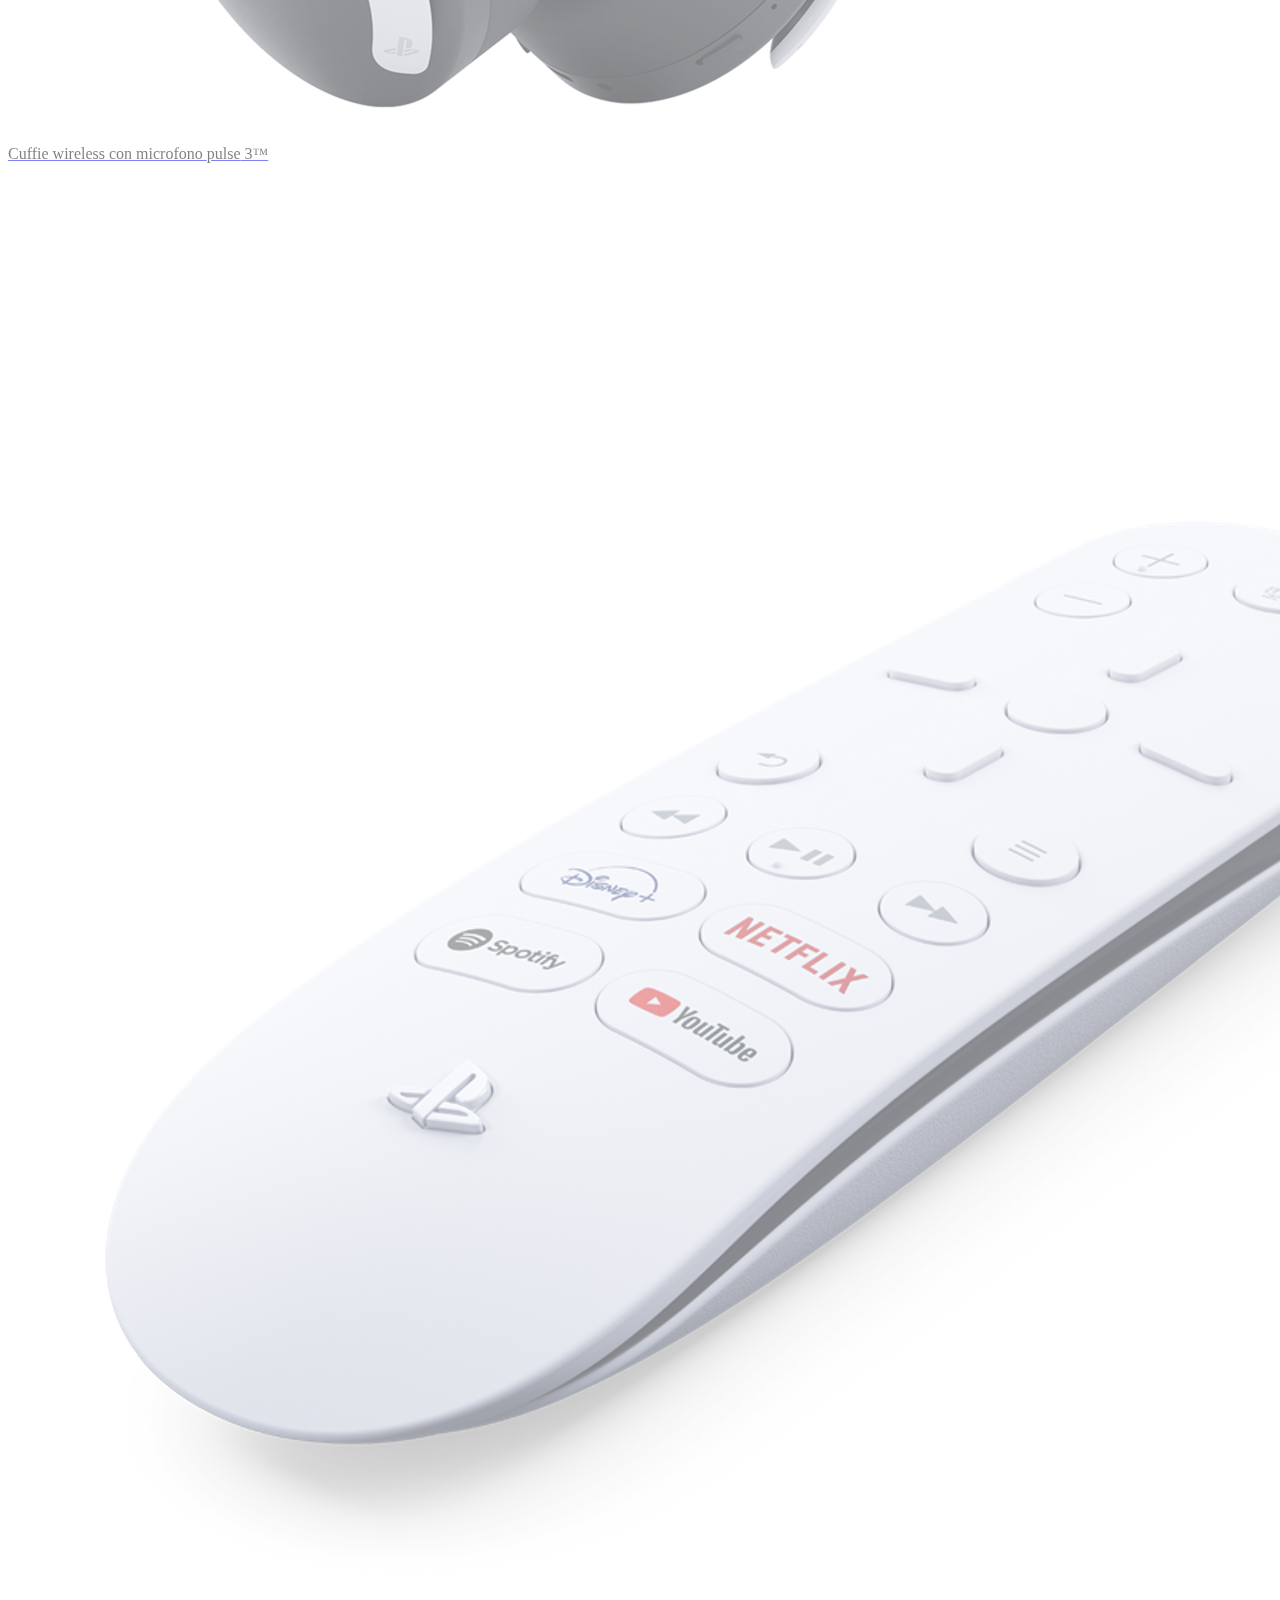
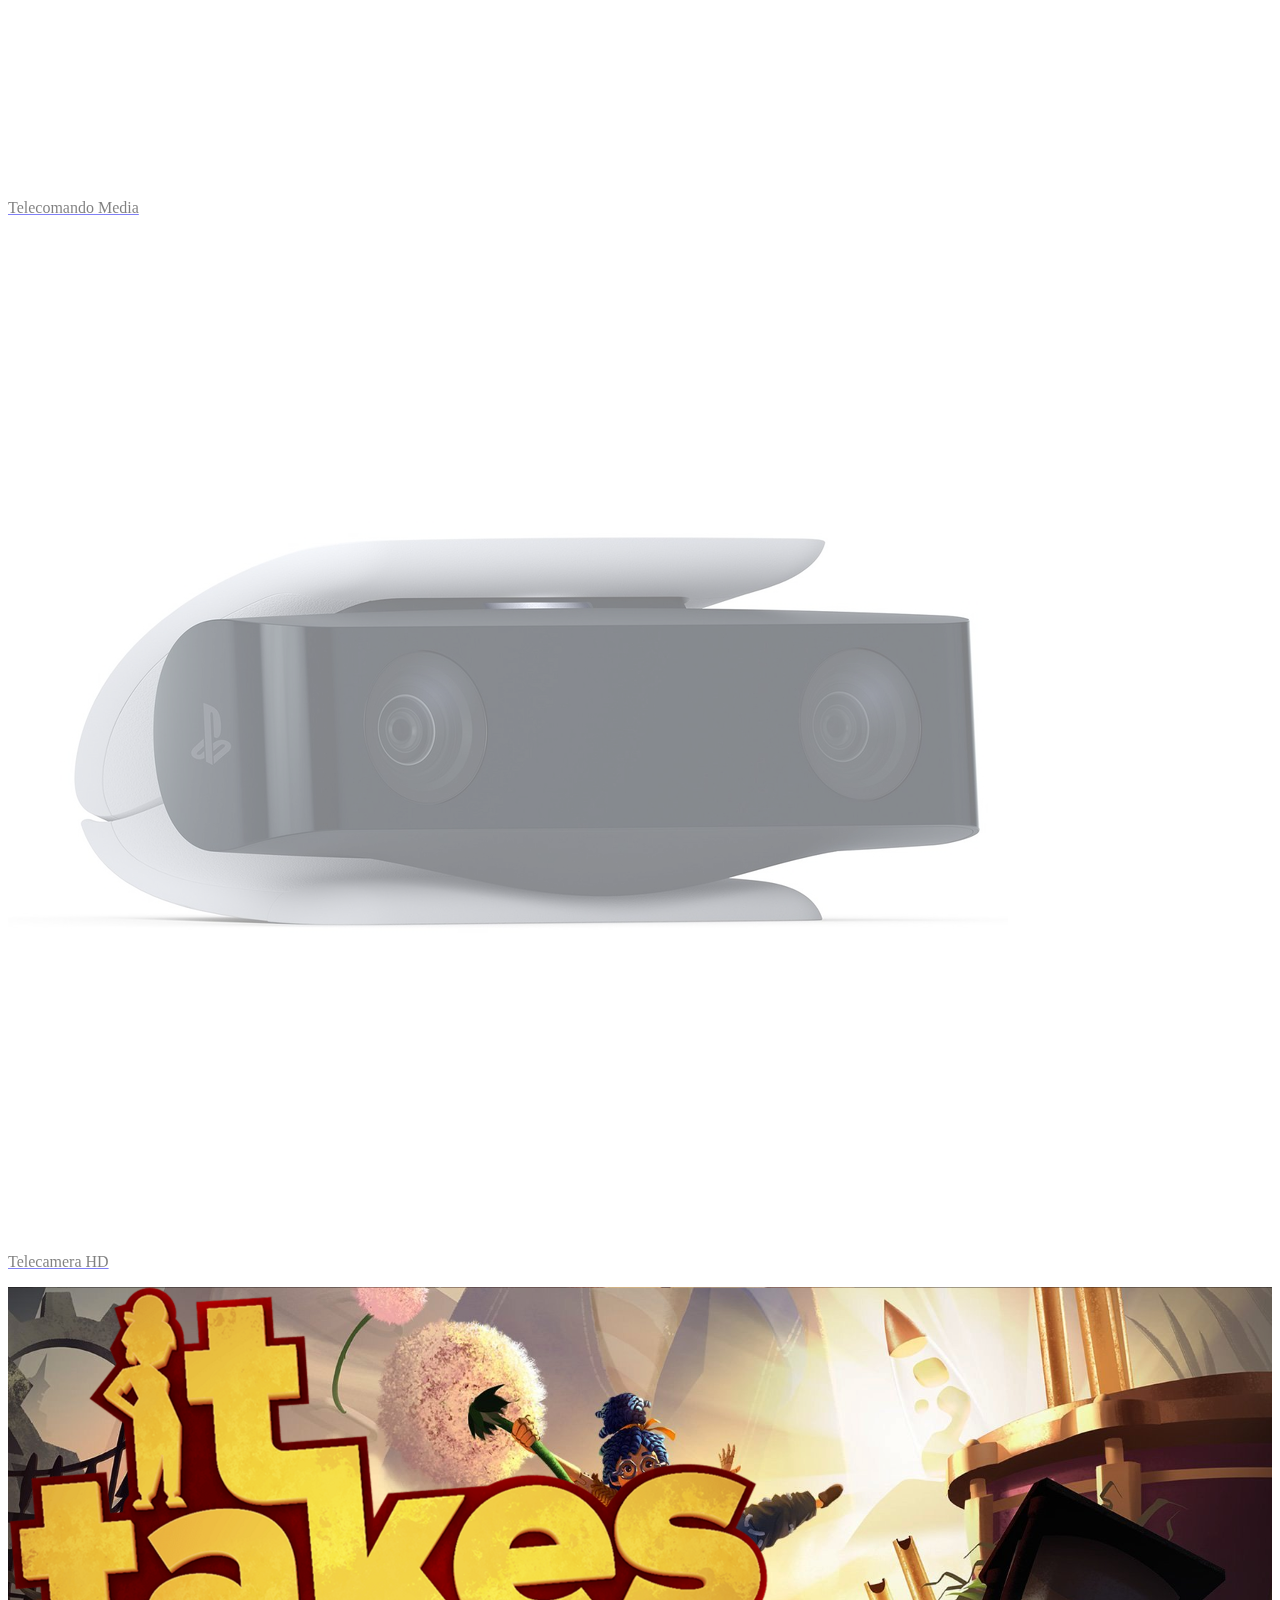
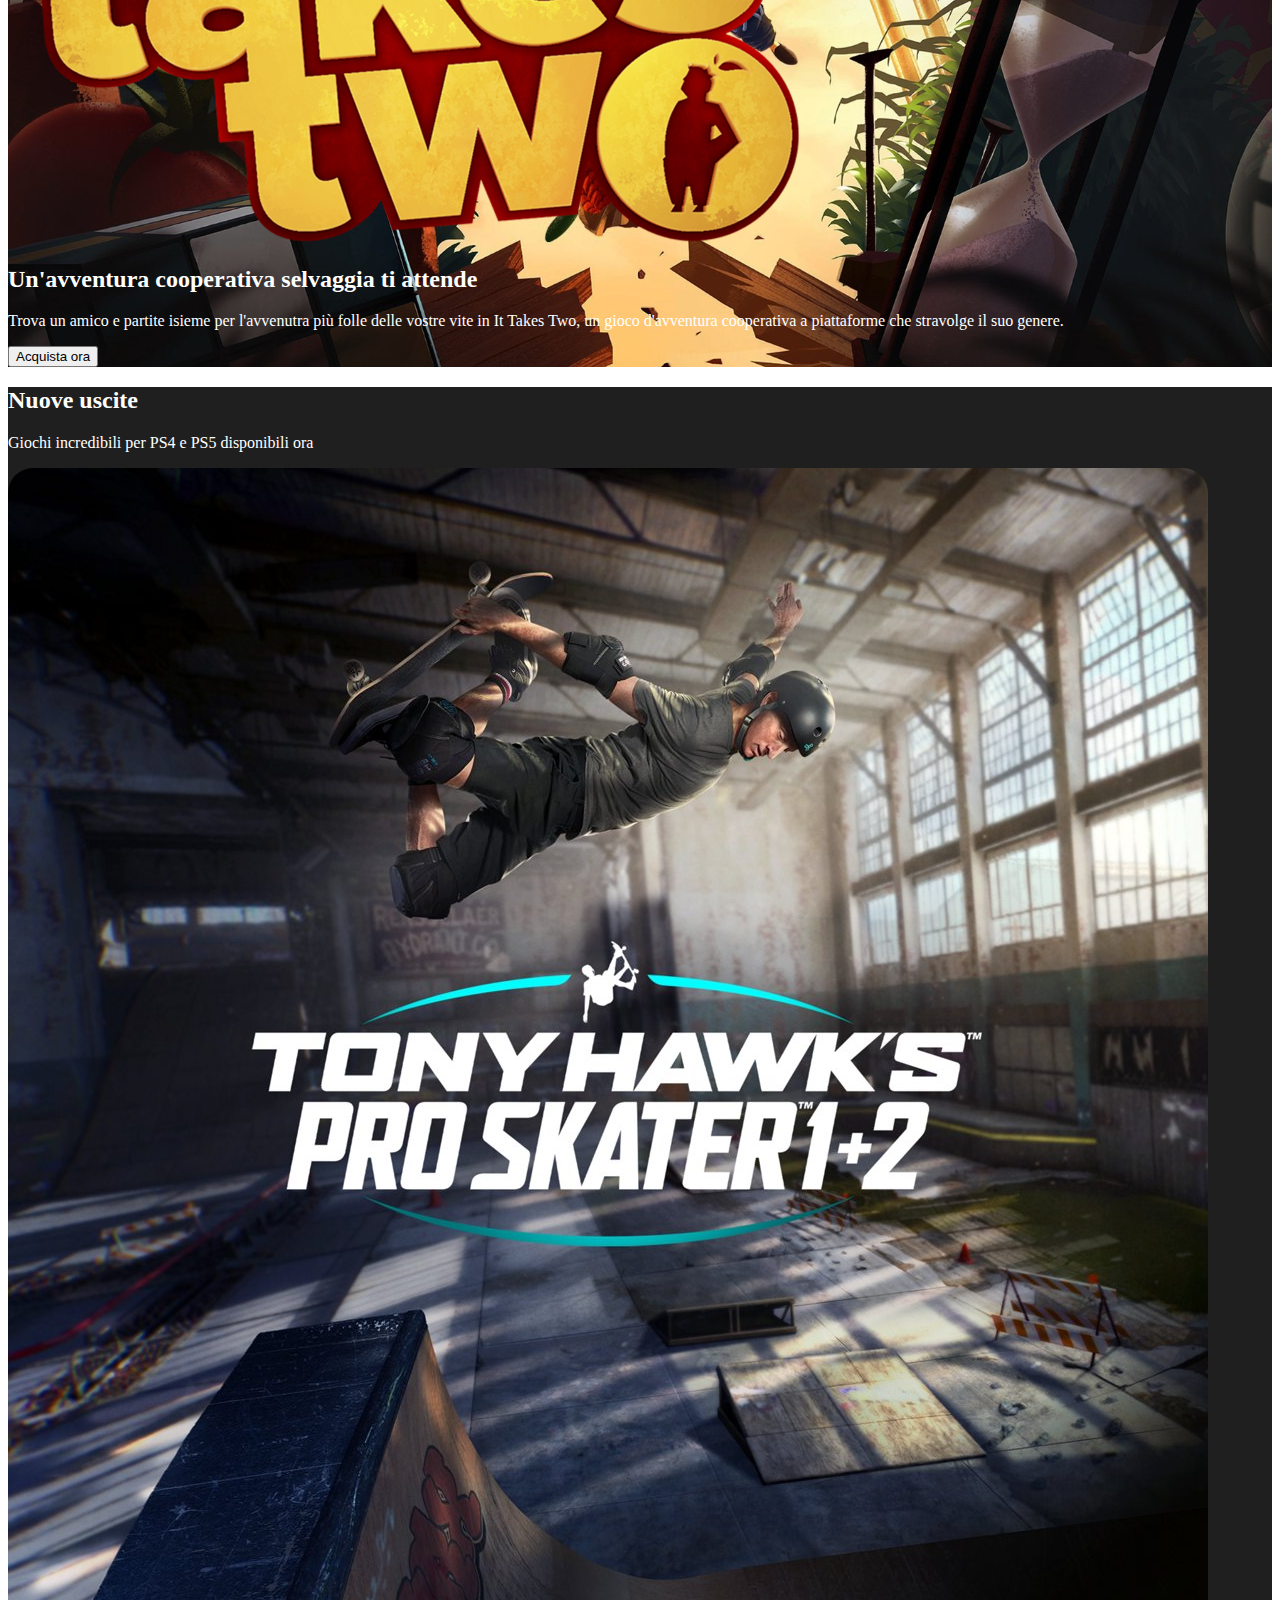
==== commit 40c46707: "add: a links in social section and footer" ====
--- a/index.html
+++ b/index.html
@@ -325,32 +325,42 @@
 
                     <div class="col-4 col-md text-center">
                         <div class="ms_filter-opacity h-100">
-                            <img src="img/playstation-5-thumb.png" alt="playstation 5 console" class="w-75" >
-                            <p class="d-none d-md-block">Console PS5</p>
+                            <a href="#" class="text-decoration-none">
+                                <img src="img/playstation-5-thumb.png" alt="playstation 5 console" class="w-75" >
+                                <p class="d-none d-md-block ms_black">Console PS5</p>
+                            </a>
                         </div>
                     </div>
                     <div class="col-4 col-md text-center">
                         <div class="ms_filter-opacity h-100">
-                            <img src="img/joypad-thumb.png" alt="playstation 5 joypad" class="w-75 p-3">
-                            <p class="d-none d-md-block">Controller wireless DualSense&trade;</p>
+                            <a href="#" class="text-decoration-none">
+                                <img src="img/joypad-thumb.png" alt="playstation 5 joypad" class="w-75 p-3">
+                                <p class="d-none d-md-block ms_black">Controller wireless DualSense&trade;</p>
+                            </a>
                         </div>
                     </div>
                     <div class="col-4 col-md text-center">
                         <div class="ms_filter-opacity h-100">
-                            <img src="img/headset-thumb.png" alt="playstation 5 headset" class="w-75 p-3">
-                            <p class="d-none d-md-block">Cuffie wireless con microfono <span class="text-uppercase">pulse</span> 3&trade;</p>
+                            <a href="#" class="text-decoration-none">
+                                <img src="img/headset-thumb.png" alt="playstation 5 headset" class="w-75 p-3">
+                                <p class="d-none d-md-block ms_black">Cuffie wireless con microfono <span class="text-uppercase">pulse</span> 3&trade;</p>
+                            </a>
                         </div>
                     </div>
                     <div class="col-4 col-md text-center">
                         <div class="ms_filter-opacity h-100">
-                            <img src="img/remote-thumb.png" alt="playstation 5 remote" class="w-75 p-3">
-                            <p class="d-none d-md-block">Telecomando Media</p>
+                            <a href="#" class="text-decoration-none">
+                                <img src="img/remote-thumb.png" alt="playstation 5 remote" class="w-75 p-3">
+                                <p class="d-none d-md-block ms_black">Telecomando Media</p>
+                            </a>    
                         </div>
                     </div>
                     <div class="col-4 col-md text-center">
                         <div class="ms_filter-opacity h-100">
-                            <img src="img/camera-thumb.jpg" alt="playstation 5 camera" class="w-75 p-3">
-                            <p class="d-none d-md-block">Telecamera HD</p>
+                            <a href="#" class="text-decoration-none">
+                                <img src="img/camera-thumb.jpg" alt="playstation 5 camera" class="w-75 p-3">
+                                <p class="d-none d-md-block ms_black">Telecamera HD</p>
+                            </a>    
                         </div>
                     </div>
 
@@ -687,16 +697,24 @@
 
             <div class="row red-bord align-items-center py-5">
                 <div class="col-6 col-sm-2 offset-sm-2 py-3">
-                    <img src="img/twitter.jpg" alt="twitter logo" class="w-100">
+                    <a href="https://twitter.com/playstation" target="_blank">
+                        <img src="img/twitter.jpg" alt="twitter logo" class="w-100">
+                    </a>
                 </div>
                 <div class="col-6 col-sm-2 py-3">
-                    <img src="img/facebook.jpg" alt="facebook logo" class="w-100">
+                    <a href="https://it-it.facebook.com/sonyplaystationitalia/" target="_blank">
+                        <img src="img/facebook.jpg" alt="facebook logo" class="w-100">
+                    </a>
                 </div>
                 <div class="col-6 col-sm-2 py-3">
-                    <img src="img/instagram.jpg" alt="instagram logo" class="w-100">
+                    <a href="https://www.instagram.com/playstationit/?hl=it" target="_blank">
+                        <img src="img/instagram.jpg" alt="instagram logo" class="w-100">
+                    </a>
                 </div>
                 <div class="col-6 col-sm-2 py-3">
-                    <img src="img/youtube.png" alt="youtube logo" class="w-100">
+                    <a href="https://www.youtube.com/channel/UC-2Y8dQb0S6DtpxNgAKoJKA" target="_blank">
+                        <img src="img/youtube.png" alt="youtube logo" class="w-100">
+                    </a>
                 </div>
             </div>
 
@@ -720,39 +738,71 @@
 
                 <div class="col-12 col-lg-6 d-md-flex">
                     <ul class="list-unstyled pe-md-5 pe-lg-3">
-                        <li>Link footer n</li>
-                        <li>Link footer n</li>                        
-                        <li>Link footer n</li>                        
-                        <li>Link footer n</li>                        
-                        <li>Link footer n</li>
+                        <li class="pb-2">
+                            <a href="#" class="ms_white text-decoration-none">Link footer n</a>
+                        </li>
+                        <li class="pb-2">
+                            <a href="#" class="ms_white text-decoration-none">Link footer n</a>
+                        </li>                        
+                        <li class="pb-2">
+                            <a href="#" class="ms_white text-decoration-none">Link footer n</a>
+                        </li>                        
+                        <li class="pb-2">
+                            <a href="#" class="ms_white text-decoration-none">Link footer n</a>
+                        </li>                        
+                        <li class="pb-2">
+                            <a href="#" class="ms_white text-decoration-none">Link footer n</a>
+                        </li>
                     </ul>
                     <ul class="list-unstyled px-md-5">
-                        <li>Link footer n</li>
-                        <li>Link footer n</li>                        
-                        <li>Link footer n</li>                        
-                        <li>Link footer n</li>                        
-                        <li>Link footer n</li>
-                        <li>Link footer n</li>                        
-                        <li>Link footer n</li>                        
-                        <li>Link footer n</li>
+                        <li class="pb-2">
+                            <a href="#" class="ms_white text-decoration-none">Link footer n</a>
+                        </li>
+                        <li class="pb-2">
+                            <a href="#" class="ms_white text-decoration-none">Link footer n</a>
+                        </li>                        
+                        <li class="pb-2">
+                            <a href="#" class="ms_white text-decoration-none">Link footer n</a>
+                        </li>                        
+                        <li class="pb-2">
+                            <a href="#" class="ms_white text-decoration-none">Link footer n</a>
+                        </li>                        
+                        <li class="pb-2">
+                            <a href="#" class="ms_white text-decoration-none">Link footer n</a>
+                        </li>
+                        <li class="pb-2">
+                            <a href="#" class="ms_white text-decoration-none">Link footer n</a>
+                        </li>                        
+                        <li class="pb-2">
+                            <a href="#" class="ms_white text-decoration-none">Link footer n</a>
+                        </li>                        
+                        <li class="pb-2">
+                            <a href="#" class="ms_white text-decoration-none">Link footer n</a>
+                        </li>
                     </ul>
                     <ul class="list-unstyled ps-lg-3">
-                        <li>Link footer n</li>
-                        <li>Link footer n</li>                        
-                        <li>Link footer n</li>                        
+                        <li class="pb-2">
+                            <a href="#" class="ms_white text-decoration-none">Link footer n</a>
+                        </li>
+                        <li class="pb-2">
+                            <a href="#" class="ms_white text-decoration-none">Link footer n</a>
+                        </li>                        
+                        <li class="pb-2">
+                            <a href="#" class="ms_white text-decoration-none">Link footer n</a>
+                        </li>                        
                     </ul>
 
                 </div>
             </div>
             
-            <div class="row red-bord">
+            <div class="row red-bord pb-5">
                 <div class="col-12 col-lg-6">
 
                     <!--logo img-->
                     <img src="img/sie-logo.svg" alt="sie logo" class="w-25">
 
                     <!-- paragraph -->
-                    <p class="py-2">Website "C"2021 Sony Interactive Entertainment Europe Limited. Tutti i contenuti, nomi dei giochi, nomi commerciali e/o di abbigliamento, marchi registrati, grafica e immagini associati sono marchi registrati e/o materiale protetto da copyright dei rispettivi proprietari. Tutti i diritti riservati. Maggiori info</p>
+                    <p class="py-2">Website "C"2021 Sony Interactive Entertainment Europe Limited. Tutti i contenuti, nomi dei giochi, nomi commerciali e/o di abbigliamento, marchi registrati, grafica e immagini associati sono marchi registrati e/o materiale protetto da copyright dei rispettivi proprietari. Tutti i diritti riservati. <a href="#" class="ms_white">Maggiori info</a></p>
 
                 </div>
             </div>
--- a/css/style.css
+++ b/css/style.css
@@ -81,7 +81,7 @@
 #play-5 .ms_filter-opacity:hover{
     filter: opacity(1);
     border-bottom: 3px solid rgb(59, 147, 217);
-    margin-bottom: -2px;
+    margin-bottom: -2.5px;
 }
 
 /* section new-games */
@@ -110,8 +110,21 @@
     background-color: rgb(0, 67, 156);
 }
 
+footer a.ms_white:hover{
+    color: white;
+}
+
+/* debug */
+/* .red-bord{
+    border: 1px solid red;
+} */
+
+/* [class*="col-"] {
+    border: 1px solid blu;
+}  */
 
 
 
 
 
+
